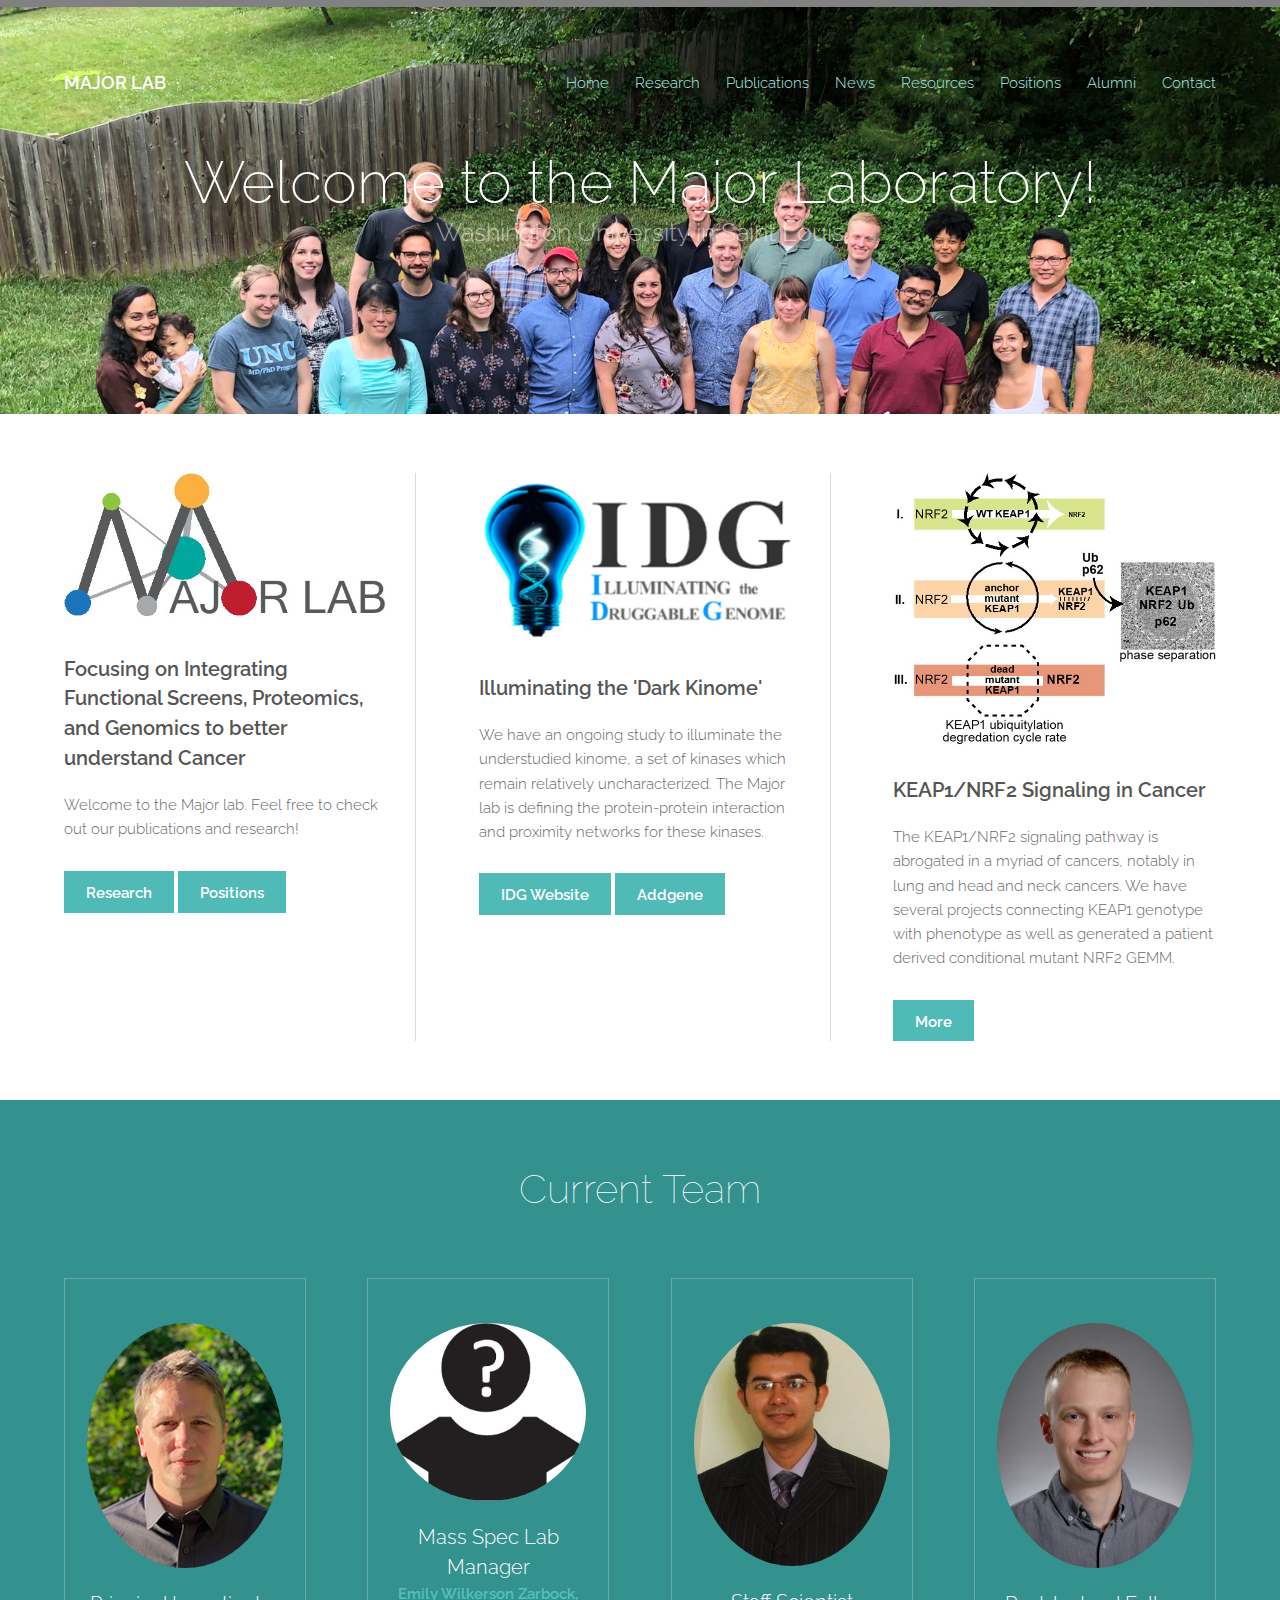
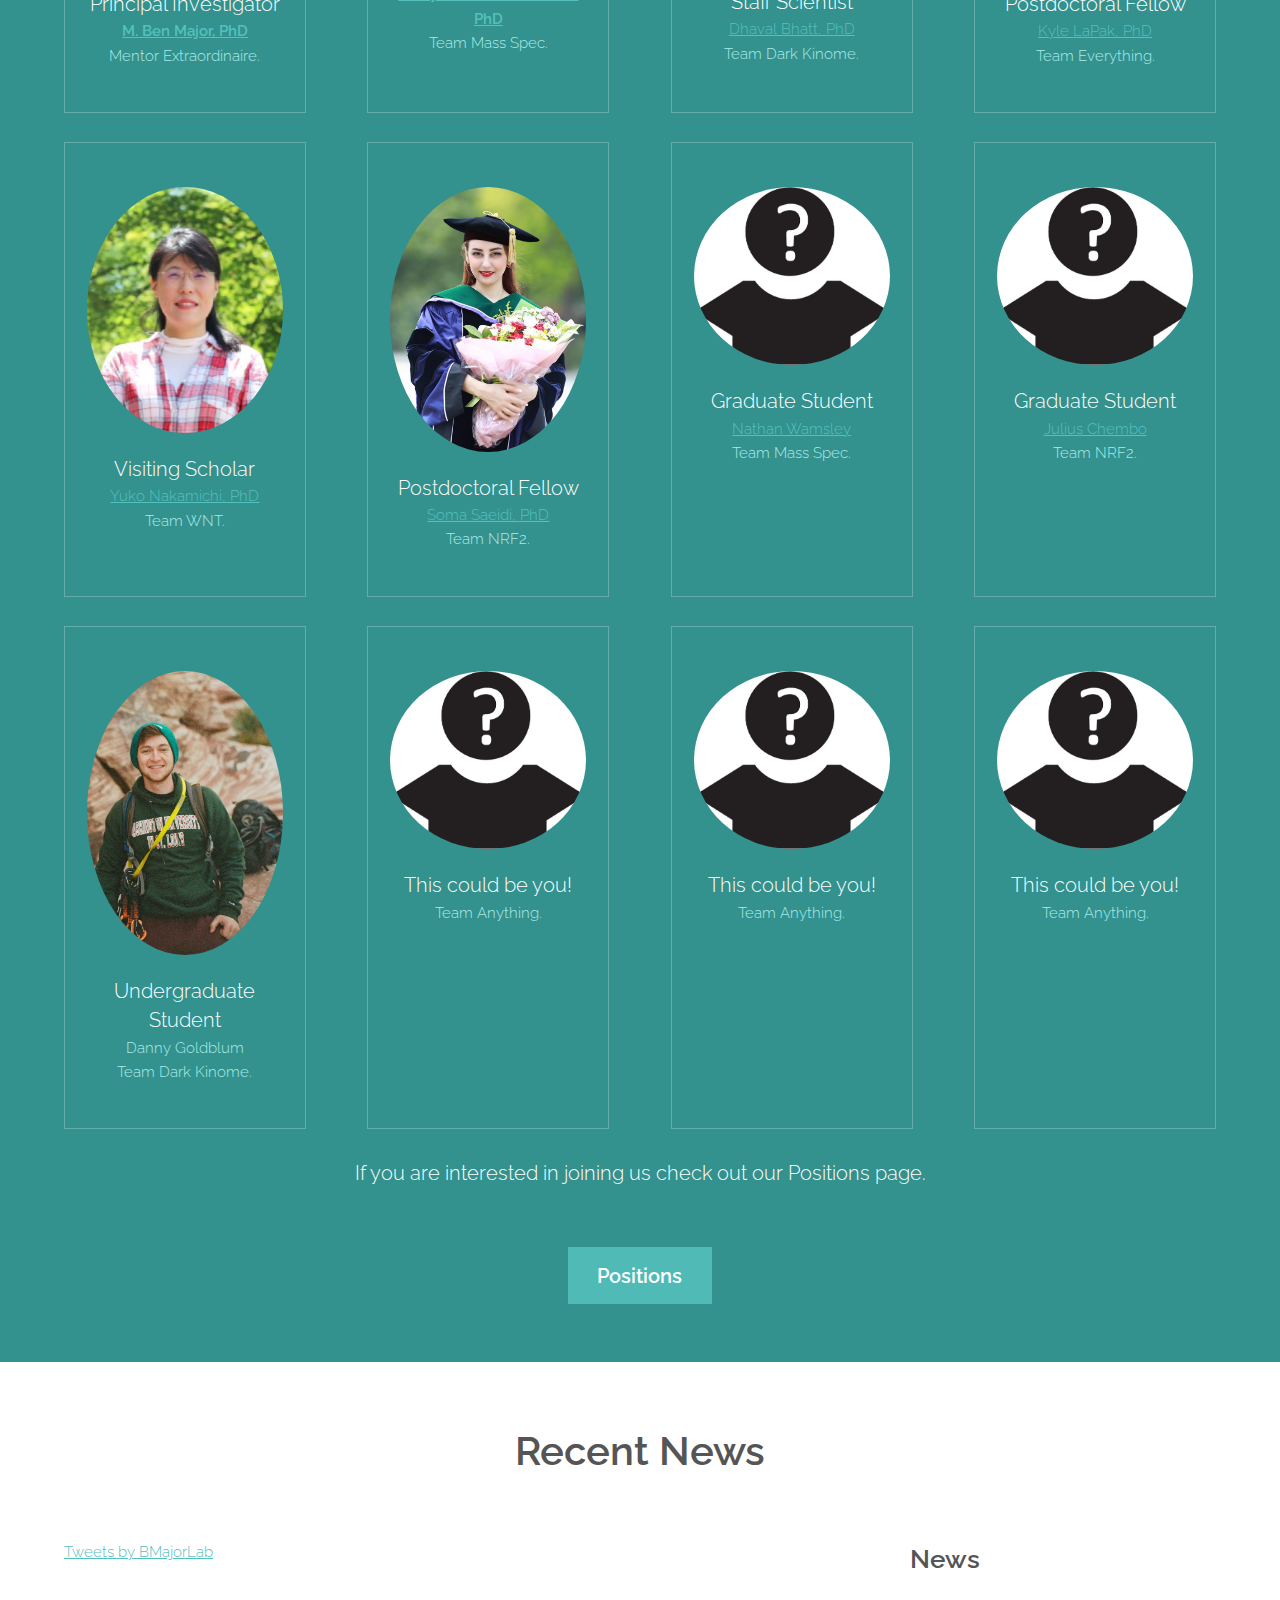
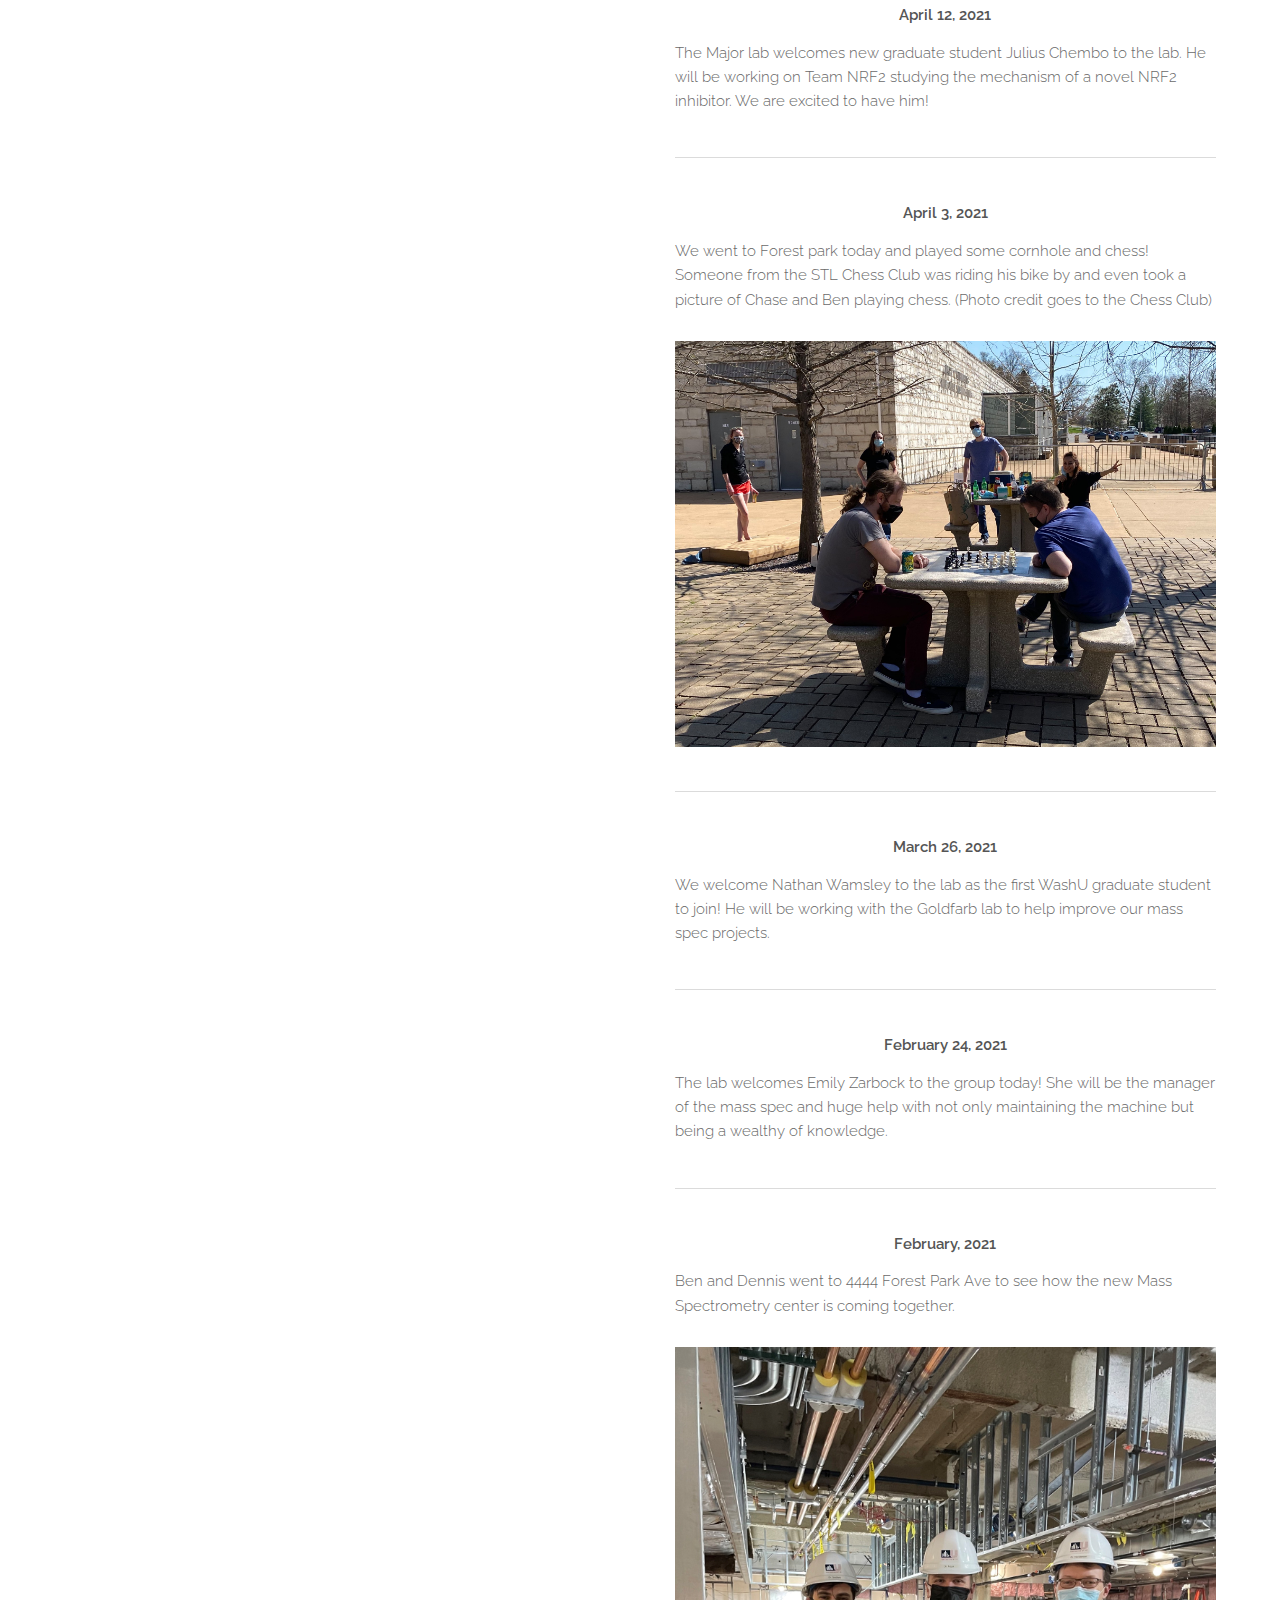
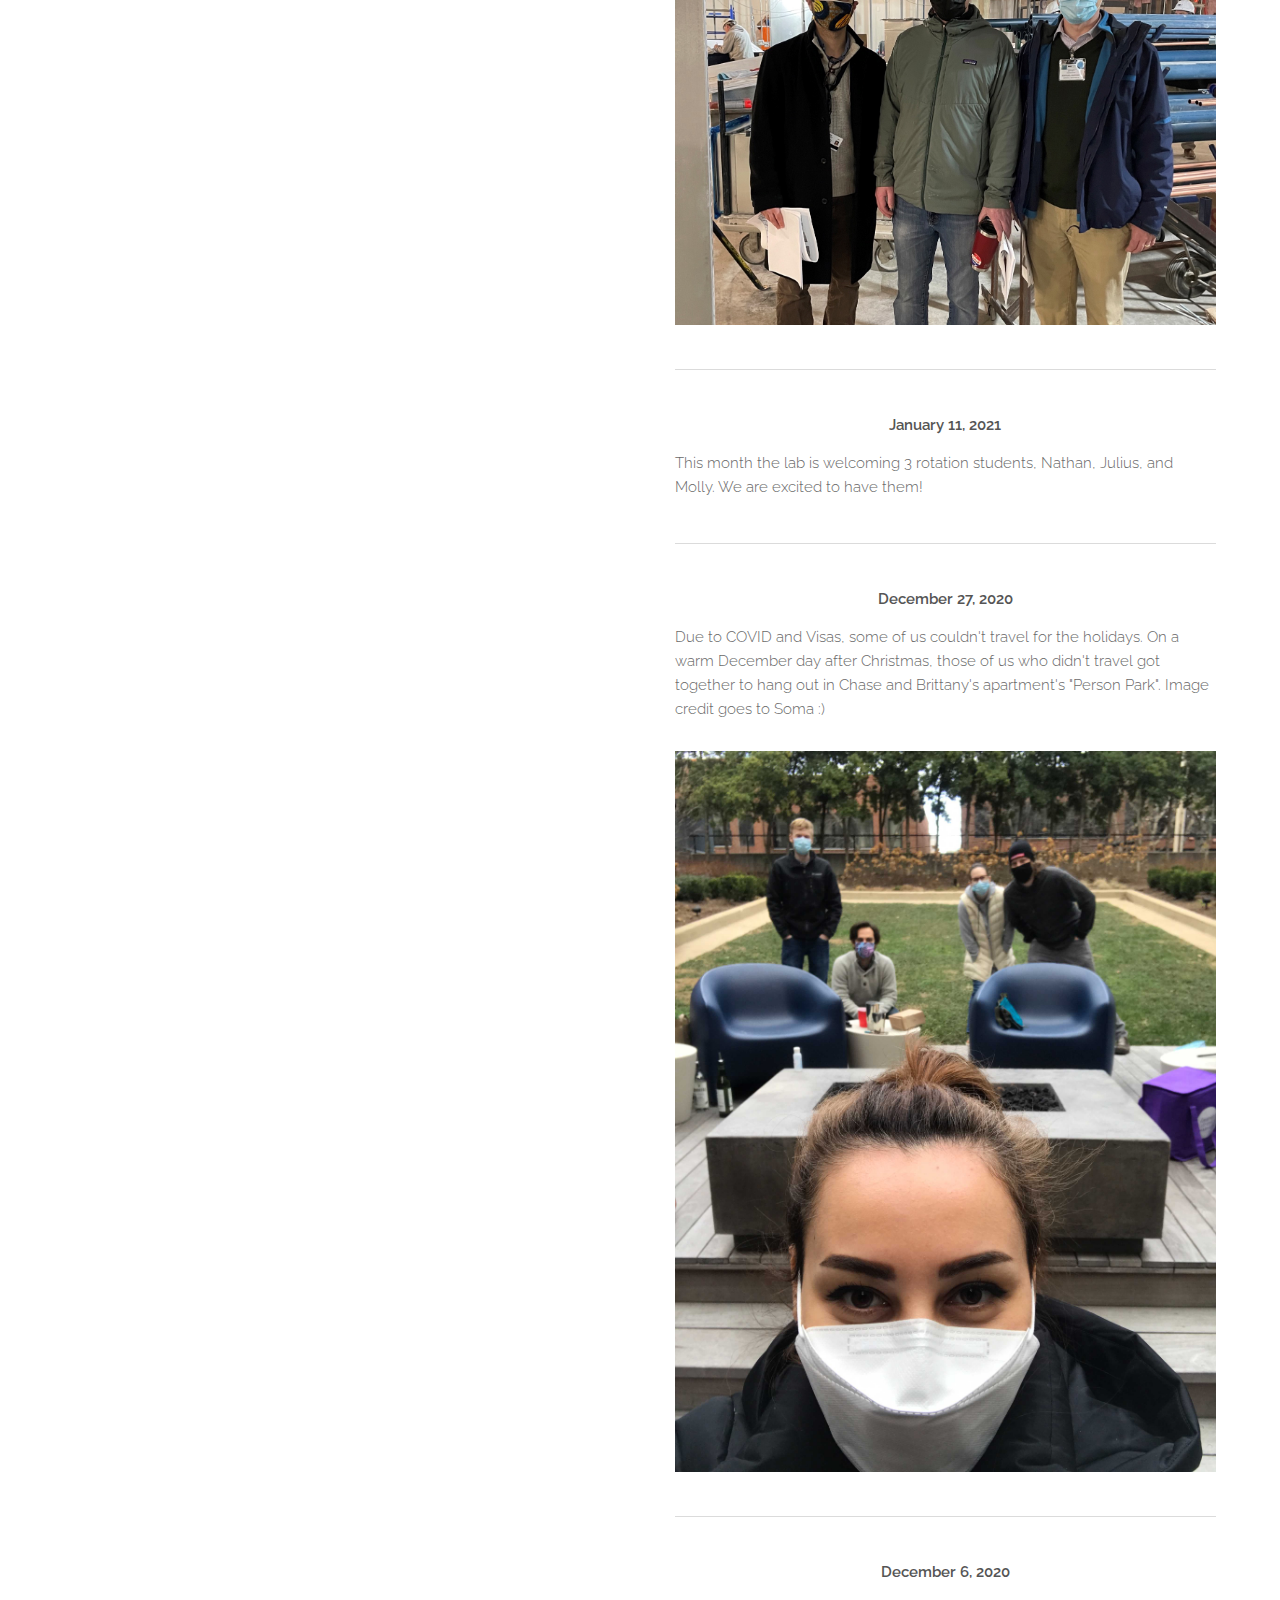
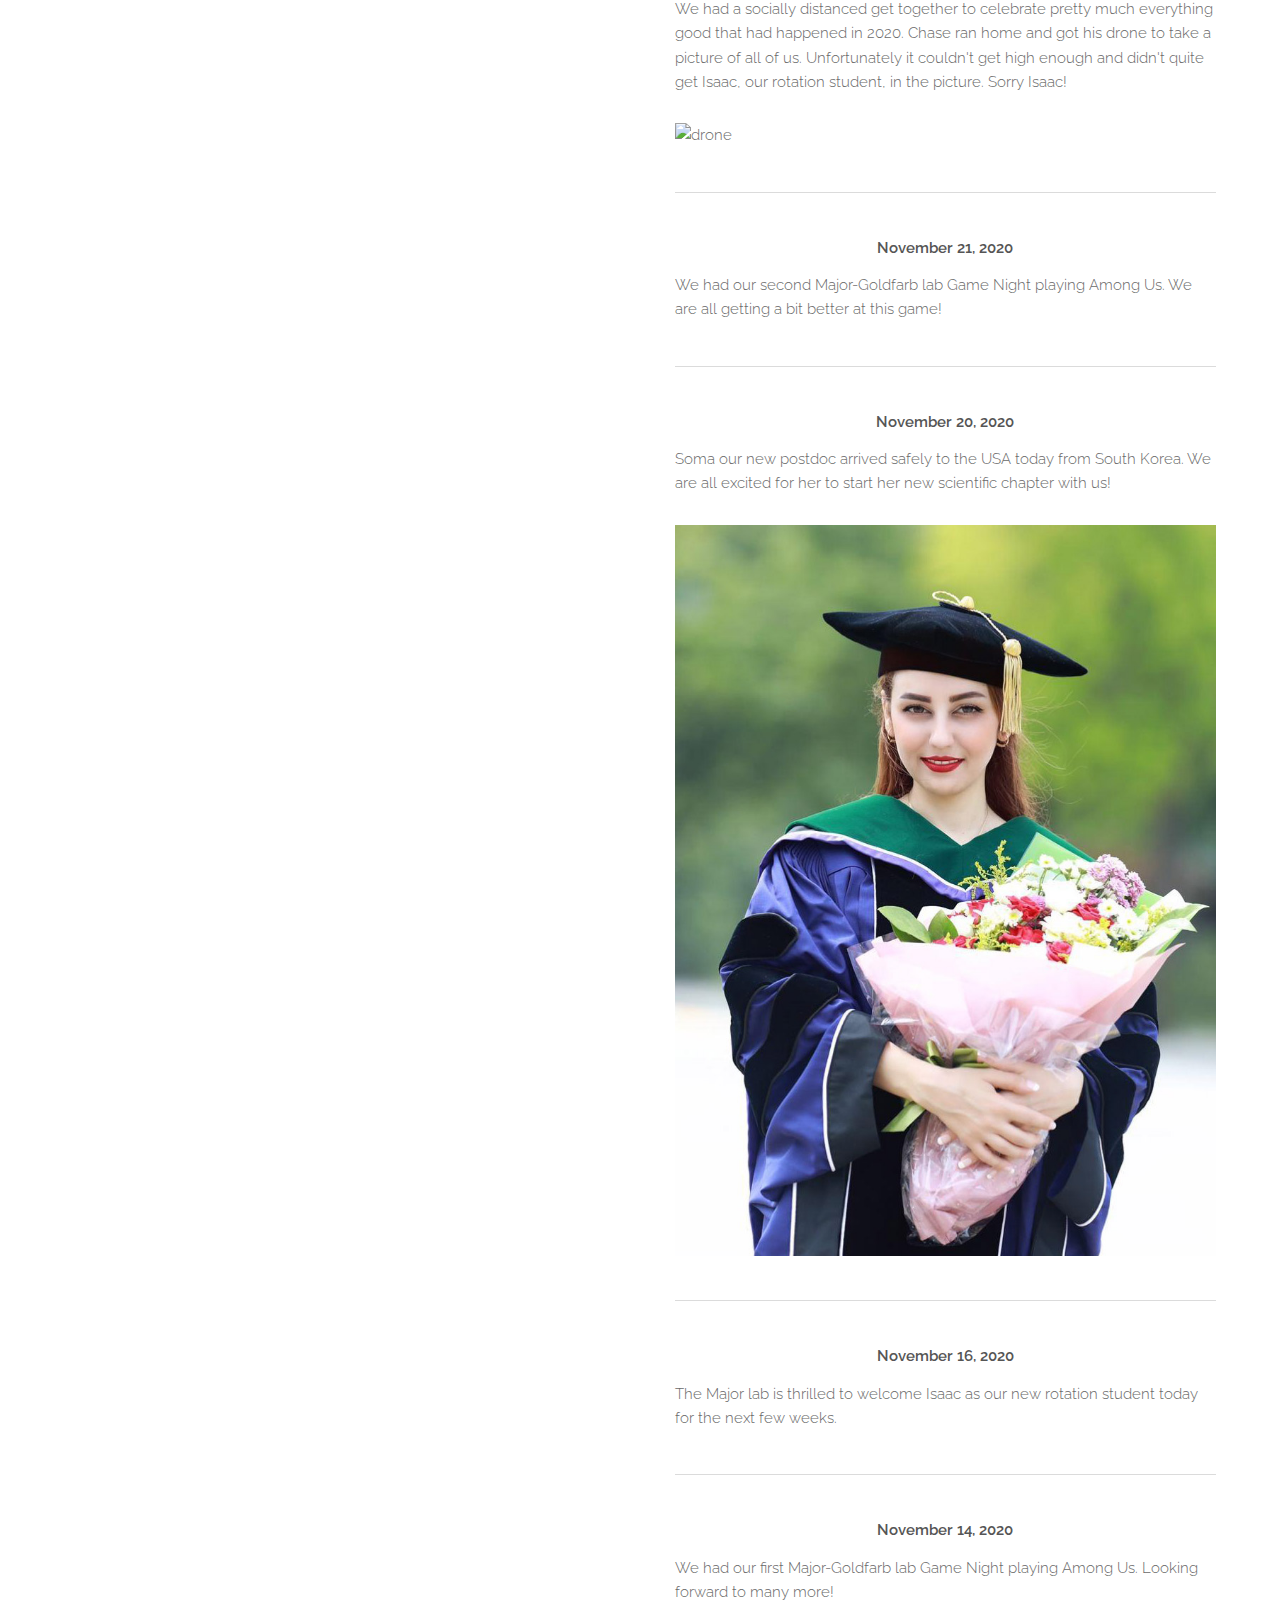
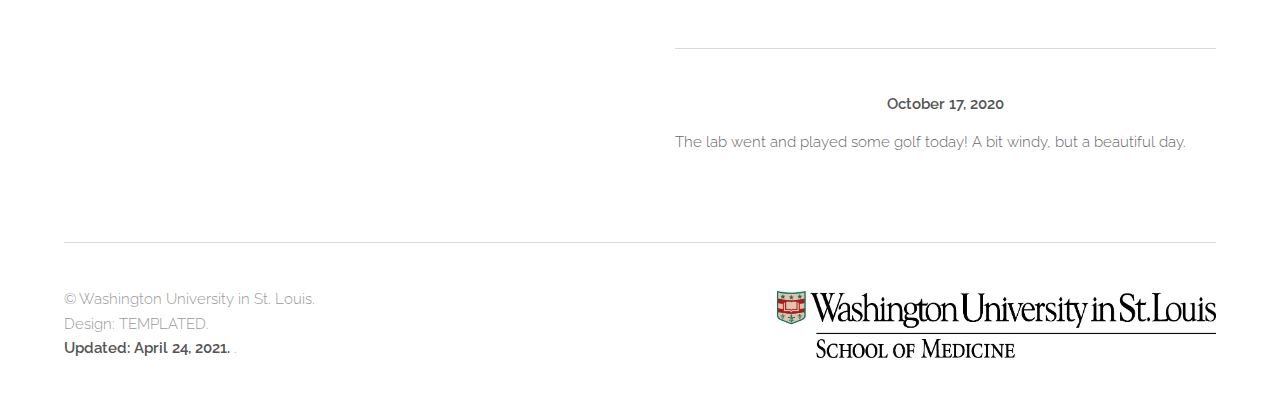
==== index.html @ 991ae347 "The whole website as is" ====
<!DOCTYPE HTML>
<!--
	Theory by TEMPLATED
	templated.co @templatedco
	Released for free under the Creative Commons Attribution 3.0 license (templated.co/license)
-->
<html>
	<head>
		<title>Theory by TEMPLATED</title>
		<meta charset="utf-8" />
		<meta name="viewport" content="width=device-width, initial-scale=1" />
		<link rel="stylesheet" href="assets/css/main.css" />
	</head>

		<!-- Header -->
			<header id="header">
				<div class="inner">
					<a href="index.html" class="logo">MAJOR LAB</a>
					<nav id="nav">
						<a href="index.html">Home</a>
						<a href="research.html">Research</a>
						<a href="publications.html">Publications</a>
						<a href="news.html">News</a>
						<a href="equipment.html">Resources</a>
						<a href="positions.html">Positions</a>
						<a href="alumni.html">Alumni</a>
						<a href="contact.html">Contact</a>
					</nav>
					<a href="#navPanel" class="navPanelToggle"><span class="fa fa-bars"></span></a>
				</div>
			</header>

		<!-- Banner -->
			<section id="banner">
				<h1>Welcome to the Major Laboratory! </h1>
				<p>Washington University in Saint Louis</p>
			</section>

	<!-- One -->
			<section id="one" class="wrapper">
				<div class="inner">
					<div class="flex flex-3">
						<article>
							<div class="image fit">
								<img src="images/logos/logo.jpg" alt="logo"/>
							</div>
							<header>
								<h3><b>Focusing on Integrating Functional Screens, Proteomics, and Genomics to better understand Cancer</b></h3>
							</header>
							<p> Welcome to the Major lab. Feel free to check out our publications and research!</p>
								<footer>
									<a href="#" class="button special">Research</a>
									<a href="positions.html" class="button special">Positions</a>
								</footer>
						</article>
						<article>
							<div class="image fit">
								<img src="images/logos/IDG.jpg" alt="IDG"/>
							</div>
							<header>
								<h3><b>Illuminating the 'Dark Kinome'</b></h3>
							</header>
							<p>We have an ongoing study to illuminate the understudied kinome, a set of kinases which remain relatively uncharacterized. The Major lab is defining the protein-protein interaction and proximity networks for these kinases. </p>
							<footer>
								<a href="https://druggablegenome.net/" class="button special">IDG Website</a>
								<a href="https://www.addgene.org/Ben_Major/" class="button special">Addgene</a>
							</footer>
						</article>
						<article>
							<div class="image fit">
								<img src="images/nrf2.jpg" alt="NRF2/KEAP1"/>
							</div>
							<header>
								<h3><b>KEAP1/NRF2 Signaling in Cancer</b></h3>
							</header>
							<p>The KEAP1/NRF2 signaling pathway is abrogated in a myriad of cancers, notably in lung and head and neck cancers. We have several projects connecting KEAP1 genotype with phenotype as well as generated a patient derived conditional mutant NRF2 GEMM. </p>
							<footer>
								<a href="#" class="button special">More</a>
							</footer>
						</article>
					</div>
				</div>
			</section>

		<!-- Two -->
			<section id="two" class="wrapper style1 special">
				<div class="inner">
					<header>
						<h2>Current Team</h2>
					</header>
					<div class="flex flex-4">
						<div class="box person">
							<div class="image round">
								<img src="images/people/ben2.jpg" alt="Person 1" />
							</div>
							<h3>Principal Investigator</h3>
							<p><b><a href="mailto:bmajor@wustl.edu">M. Ben Major, PhD </a></b>
								<br>
								Mentor Extraordinaire.</p>
						</div>
						<div class="box person">
							<div class="image round">
								<img src="images/people/pic12.jpg" alt="Person 2" />
							</div>
							<h3>Mass Spec Lab Manager</h3>
							<p><b><a href="mailto:emilyz@wustl.edu">Emily Wilkerson Zarbock, PhD </a></b>
							<br>
								Team Mass Spec.</p>
						</div>
						<div class="box person">
							<div class="image round">
								<img src="images/people/pic05.jpg" alt="Person 3" />
							</div>
							<h3>Staff Scientist</h3>
							<p><a href="mailto:dhaval.bhatt@wustl.edu">Dhaval Bhatt, PhD </a>
							<br> Team Dark Kinome.</p>
						</div>
						<div class="box person">
							<div class="image round">
								<img src="images/people/pic06.jpg" alt="Person 4" />
							</div>
							<h3>Postdoctoral Fellow</h3>
							<p><a href="mailto:kyle.lapak@wustl.edu">Kyle LaPak, PhD </a>
							<br> Team Everything.</p>
						</div>
					</div>
					<div class="flex flex-4">
						<div class="box person">
							<div class="image round">
								<img src="images/people/pic07.jpg" alt="Person 5" />
							</div>
							<h3>Visiting Scholar</h3>
							<p><a href="mailto:yuko.nakamichi@mdu.ac.jp">Yuko Nakamichi, PhD </a>
								<br> Team WNT.</p>
						</div>
						<div class="box person">
							<div class="image round">
								<img src="images/people/soma.jpg" alt="Person 6" />
							</div>
							<h3>Postdoctoral Fellow</h3>
							<p><a href="mailto:somas@wustl.edu">Soma Saeidi, PhD </a>
								<br> Team NRF2.</p>
						</div>
						<div class="box person">
							<div class="image round">
								<img src="images/people/pic12.jpg" alt="Person 7" />
							</div>
							<h3>Graduate Student</h3>
							<p><a href="mailto:n.t.wamsley@wustl.edu">Nathan Wamsley </a>
								<br> Team Mass Spec.</p>
						</div>
						<div class="box person">
							<div class="image round">
								<img src="images/people/pic12.jpg" alt="Person 8" />
							</div>
							<h3>Graduate Student</h3>
							<p><a href="mailto:c.julius@wustl.edu" >Julius Chembo </a>
								<br> Team NRF2.</p>
						</div>
						<div class="flex flex-4">
							<div class="box person">
								<div class="image round">
									<img src="images/people/danny.jpg" alt="Person 9" />
								</div>
								<h3>Undergraduate Student</h3>
								<p>Danny Goldblum
									<br> Team Dark Kinome.
								</p>
							</div>
							<div class="box person">
								<div class="image round">
									<img src="images/people/pic12.jpg" alt="Person 10" />
								</div>
								<h3>This could be you!</h3>
								<p>Team Anything.</p>
							</div>
							<div class="box person">
								<div class="image round">
									<img src="images/people/pic12.jpg" alt="Person 10" />
								</div>
								<h3>This could be you!</h3>
								<p>Team Anything.</p>
							</div>
							<div class="box person">
								<div class="image round">
									<img src="images/people/pic12.jpg" alt="Person 10" />
								</div>
								<h3>This could be you!</h3>
								<p>Team Anything.</p>
							</div>
						</div>
						<div class="inner">
							<header class="align-center">
								<h3> If you are interested in joining us check out our Positions page.</h3>
							</header>
							<footer>
								<div class="inner">
									<div class="text-align">
										 <a href="positions.html" class="button special big">Positions</a>
									</div>
								</div>
							</footer>
						</div>
					</div>
				</div>
			</section>

		<!-- Three -->
			<section id="three" class="wrapper special">
				<div class="inner">
					<header class="align-center">
						<h2><b>Recent News</b></h2>
					</header>
					<div class="flex flex-2">
						<article>
							<a class="twitter-timeline" href="https://twitter.com/BMajorLab?ref_src=twsrc%5Etfw">Tweets by BMajorLab</a> <script async src="https://platform.twitter.com/widgets.js" charset="utf-8"></script>
						</article>

						<article>
							<h2 class="align-center"> <b>News</b></h2>

							<h1 class="align-center"><b>April 12, 2021</b></h1>
							<p>The Major lab welcomes new graduate student Julius Chembo to the lab. He will be working on Team NRF2 studying the mechanism of a novel NRF2 inhibitor. We are excited to have him! </p>
							<hr class="major" />

							<h1 class="align-center"><b>April 3, 2021</b></h1>
							<p>  We went to Forest park today and played some cornhole and chess! Someone from the STL Chess Club was riding his bike by and even took a picture of Chase and Ben playing chess. (Photo credit goes to the Chess Club)	 </p>
							<div class="image fit">
								<img src="images/news/Chess.jpg" alt="MS"/>
							</div>
							<hr class="major" />

							<h1 class="align-center"><b>March 26, 2021</b></h1>
							<p>We welcome Nathan Wamsley to the lab as the first WashU graduate student to join! He will be working with the Goldfarb lab to help improve our mass spec projects. </p>
							<hr class="major" />

							<h1 class="align-center"><b>February 24, 2021</b></h1>
							<p>The lab welcomes Emily Zarbock to the group today! She will be the manager of the mass spec and huge help with not only maintaining the machine but being a wealthy of knowledge.
							</p>
							<hr class="major" />

							<h1 class="align-center"><b>February, 2021</b></h1>
							<p>  Ben and Dennis went to 4444 Forest Park Ave to see how the new Mass Spectrometry center is coming together. 	 </p>
							<div class="image fit">
								<img src="images/news/BDms.jpg" alt="MS"/>
							</div>
							<hr class="major" />

							<h1 class="align-center"><b>January 11, 2021</b></h1>
							<p> 	This month the lab is welcoming 3 rotation students, Nathan, Julius, and Molly. We are excited to have them! 	 </p>

							<hr class="major" />

							<h1 class="align-center"><b>December 27, 2020</b></h1>
							<p>  	Due to COVID and Visas, some of us couldn't travel for the holidays. On a warm December day after Christmas, those of us who didn't travel got together to hang out in Chase and Brittany's apartment's "Person Park". Image credit goes to Soma :) 		 </p>
							<div class="image fit">
								<img src="images/news/xmas.jpg" alt="soma"/>
							</div>
							<hr class="major" />

							<h1 class="align-center"><b>December 6, 2020</b></h1>
							<p> 	We had a socially distanced get together to celebrate pretty much everything good that had happened in 2020. Chase ran home and got his drone to take a picture of all of us. Unfortunately it couldn't get high enough and didn't quite get Isaac, our rotation student, in the picture. Sorry Isaac!  	 </p>
							<div class="image fit">
								<img src="images/news/drone.JPG" alt="drone"/>
							</div>
							<hr class="major" />

							<h1 class="align-center"><b>November 21, 2020</b></h1>
							<p> We had our second Major-Goldfarb lab Game Night playing Among Us. We are all getting a bit better at this game!  </p>
							<hr class="major" />

							<h1 class="align-center"><b>November 20, 2020</b></h1>
							<p> Soma our new postdoc arrived safely to the USA today from South Korea. We are all excited for her to start her new scientific chapter with us!  </p>
							<div class="image fit">
								<img src="images/people/soma.jpg" alt="soma"/>
							</div>
							<hr class="major" />

							<h1 class="align-center"><b>November 16, 2020</b></h1>
							<p> The Major lab is thrilled to welcome Isaac as our new rotation student today for the next few weeks.  </p>
							<hr class="major" />

							<h1 class="align-center"><b>November 14, 2020</b></h1>
							<p> We had our first Major-Goldfarb lab Game Night playing Among Us. Looking forward to many more!  </p>
							<hr class="major" />

							<h1 class="align-center"><b>October 17, 2020</b></h1>
							<p> 	The lab went and played some golf today! A bit windy, but a beautiful day.  </p>
						</article>
					</div>
				</div>
			</section>

		<!-- Footer -->
	<footer id="footer">
		<div class="inner">
			<div class="flex flex-2">
				<div class="copyright">
					&copy; Washington University in St. Louis.
					<br>Design: <a href="https://templated.co">TEMPLATED</a>.
					<br> <b>Updated: April 24, 2021.</b> .
				</div>
				<div class="image right">
					<a href="https://medicine.wustl.edu/" target="_blank"> <img src="images/logos/wustl.jpg" alt="WUSTL" /></a>
				</div>
			</div>
		</div>
	</footer>

		<!-- Scripts -->
			<script src="assets/js/jquery.min.js"></script>
			<script src="assets/js/skel.min.js"></script>
			<script src="assets/js/util.js"></script>
			<script src="assets/js/main.js"></script>
</html>
---- assets/css/main.css ----
@charset "UTF-8";
@import url(font-awesome.min.css);
@import "https://fonts.googleapis.com/css?family=Raleway:100,300,600";

/*
	Theory by TEMPLATED
	templated.co @templatedco
	Released for free under the Creative Commons Attribution 3.0 license (templated.co/license)
*/

/* Reset */

	html, body, div, span, applet, object, iframe, h1, h2, h3, h4, h5, h6, p, blockquote, pre, a, abbr, acronym, address, big, cite, code, del, dfn, em, img, ins, kbd, q, s, samp, small, strike, strong, sub, sup, tt, var, b, u, i, center, dl, dt, dd, ol, ul, li, fieldset, form, label, legend, table, caption, tbody, tfoot, thead, tr, th, td, article, aside, canvas, details, embed, figure, figcaption, footer, header, hgroup, menu, nav, output, ruby, section, summary, time, mark, audio, video {
		margin: 0;
		padding: 0;
		border: 0;
		font-size: 100%;
		font: inherit;
		vertical-align: baseline;
	}

	article, aside, details, figcaption, figure, footer, header, hgroup, menu, nav, section {
		display: block;
	}

	body {
		line-height: 1;
	}

	ol, ul {
		list-style: none;
	}

	blockquote, q {
		quotes: none;
	}

	blockquote:before, blockquote:after, q:before, q:after {
		content: '';
		content: none;
	}

	table {
		border-collapse: collapse;
		border-spacing: 0;
	}

	body {
		-webkit-text-size-adjust: none;
	}

/* Box Model */

	*, *:before, *:after {
		-moz-box-sizing: border-box;
		-webkit-box-sizing: border-box;
		box-sizing: border-box;
	}

/* Containers */

	.container {
		margin-left: auto;
		margin-right: auto;
	}

	.container.\31 25\25 {
		width: 100%;
		max-width: 100em;
		min-width: 80em;
	}

	.container.\37 5\25 {
		width: 60em;
	}

	.container.\35 0\25 {
		width: 40em;
	}

	.container.\32 5\25 {
		width: 20em;
	}

	.container {
		width: 80em;
	}

	@media screen and (max-width: 1680px) {

		.container.\31 25\25 {
			width: 100%;
			max-width: 100em;
			min-width: 80em;
		}

		.container.\37 5\25 {
			width: 60em;
		}

		.container.\35 0\25 {
			width: 40em;
		}

		.container.\32 5\25 {
			width: 20em;
		}

		.container {
			width: 80em;
		}

	}

	@media screen and (max-width: 1280px) {

		.container.\31 25\25 {
			width: 100%;
			max-width: 81.25em;
			min-width: 65em;
		}

		.container.\37 5\25 {
			width: 48.75em;
		}

		.container.\35 0\25 {
			width: 32.5em;
		}

		.container.\32 5\25 {
			width: 16.25em;
		}

		.container {
			width: 65em;
		}

	}

	@media screen and (max-width: 980px) {

		.container.\31 25\25 {
			width: 100%;
			max-width: 112.5%;
			min-width: 90%;
		}

		.container.\37 5\25 {
			width: 67.5%;
		}

		.container.\35 0\25 {
			width: 45%;
		}

		.container.\32 5\25 {
			width: 22.5%;
		}

		.container {
			width: 90%;
		}

	}

	@media screen and (max-width: 736px) {

		.container.\31 25\25 {
			width: 100%;
			max-width: 112.5%;
			min-width: 90%;
		}

		.container.\37 5\25 {
			width: 67.5%;
		}

		.container.\35 0\25 {
			width: 45%;
		}

		.container.\32 5\25 {
			width: 22.5%;
		}

		.container {
			width: 90% !important;
		}

	}

	@media screen and (max-width: 480px) {

		.container.\31 25\25 {
			width: 100%;
			max-width: 112.5%;
			min-width: 90%;
		}

		.container.\37 5\25 {
			width: 67.5%;
		}

		.container.\35 0\25 {
			width: 45%;
		}

		.container.\32 5\25 {
			width: 22.5%;
		}

		.container {
			width: 90% !important;
		}

	}

/* Grid */

	.row {
		border-bottom: solid 1px transparent;
		-moz-box-sizing: border-box;
		-webkit-box-sizing: border-box;
		box-sizing: border-box;
	}

	.row > * {
		float: left;
		-moz-box-sizing: border-box;
		-webkit-box-sizing: border-box;
		box-sizing: border-box;
	}

	.row:after, .row:before {
		content: '';
		display: block;
		clear: both;
		height: 0;
	}

	.row.uniform > * > :first-child {
		margin-top: 0;
	}

	.row.uniform > * > :last-child {
		margin-bottom: 0;
	}

	.row.\30 \25 > * {
		padding: 0 0 0 0em;
	}

	.row.\30 \25 {
		margin: 0 0 -1px 0em;
	}

	.row.uniform.\30 \25 > * {
		padding: 0em 0 0 0em;
	}

	.row.uniform.\30 \25 {
		margin: 0em 0 -1px 0em;
	}

	.row > * {
		padding: 0 0 0 2em;
	}

	.row {
		margin: 0 0 -1px -2em;
	}

	.row.uniform > * {
		padding: 2em 0 0 2em;
	}

	.row.uniform {
		margin: -2em 0 -1px -2em;
	}

	.row.\32 00\25 > * {
		padding: 0 0 0 4em;
	}

	.row.\32 00\25 {
		margin: 0 0 -1px -4em;
	}

	.row.uniform.\32 00\25 > * {
		padding: 4em 0 0 4em;
	}

	.row.uniform.\32 00\25 {
		margin: -4em 0 -1px -4em;
	}

	.row.\31 50\25 > * {
		padding: 0 0 0 3em;
	}

	.row.\31 50\25 {
		margin: 0 0 -1px -3em;
	}

	.row.uniform.\31 50\25 > * {
		padding: 3em 0 0 3em;
	}

	.row.uniform.\31 50\25 {
		margin: -3em 0 -1px -3em;
	}

	.row.\35 0\25 > * {
		padding: 0 0 0 1em;
	}

	.row.\35 0\25 {
		margin: 0 0 -1px -1em;
	}

	.row.uniform.\35 0\25 > * {
		padding: 1em 0 0 1em;
	}

	.row.uniform.\35 0\25 {
		margin: -1em 0 -1px -1em;
	}

	.row.\32 5\25 > * {
		padding: 0 0 0 0.5em;
	}

	.row.\32 5\25 {
		margin: 0 0 -1px -0.5em;
	}

	.row.uniform.\32 5\25 > * {
		padding: 0.5em 0 0 0.5em;
	}

	.row.uniform.\32 5\25 {
		margin: -0.5em 0 -1px -0.5em;
	}

	.\31 2u, .\31 2u\24 {
		width: 100%;
		clear: none;
		margin-left: 0;
	}

	.\31 1u, .\31 1u\24 {
		width: 91.6666666667%;
		clear: none;
		margin-left: 0;
	}

	.\31 0u, .\31 0u\24 {
		width: 83.3333333333%;
		clear: none;
		margin-left: 0;
	}

	.\39 u, .\39 u\24 {
		width: 75%;
		clear: none;
		margin-left: 0;
	}

	.\38 u, .\38 u\24 {
		width: 66.6666666667%;
		clear: none;
		margin-left: 0;
	}

	.\37 u, .\37 u\24 {
		width: 58.3333333333%;
		clear: none;
		margin-left: 0;
	}

	.\36 u, .\36 u\24 {
		width: 50%;
		clear: none;
		margin-left: 0;
	}

	.\35 u, .\35 u\24 {
		width: 41.6666666667%;
		clear: none;
		margin-left: 0;
	}

	.\34 u, .\34 u\24 {
		width: 33.3333333333%;
		clear: none;
		margin-left: 0;
	}

	.\33 u, .\33 u\24 {
		width: 25%;
		clear: none;
		margin-left: 0;
	}

	.\32 u, .\32 u\24 {
		width: 16.6666666667%;
		clear: none;
		margin-left: 0;
	}

	.\31 u, .\31 u\24 {
		width: 8.3333333333%;
		clear: none;
		margin-left: 0;
	}

	.\31 2u\24 + *,
	.\31 1u\24 + *,
	.\31 0u\24 + *,
	.\39 u\24 + *,
	.\38 u\24 + *,
	.\37 u\24 + *,
	.\36 u\24 + *,
	.\35 u\24 + *,
	.\34 u\24 + *,
	.\33 u\24 + *,
	.\32 u\24 + *,
	.\31 u\24 + * {
		clear: left;
	}

	.\-11u {
		margin-left: 91.66667%;
	}

	.\-10u {
		margin-left: 83.33333%;
	}

	.\-9u {
		margin-left: 75%;
	}

	.\-8u {
		margin-left: 66.66667%;
	}

	.\-7u {
		margin-left: 58.33333%;
	}

	.\-6u {
		margin-left: 50%;
	}

	.\-5u {
		margin-left: 41.66667%;
	}

	.\-4u {
		margin-left: 33.33333%;
	}

	.\-3u {
		margin-left: 25%;
	}

	.\-2u {
		margin-left: 16.66667%;
	}

	.\-1u {
		margin-left: 8.33333%;
	}

	@media screen and (max-width: 1680px) {

		.row > * {
			padding: 0 0 0 2em;
		}

		.row {
			margin: 0 0 -1px -2em;
		}

		.row.uniform > * {
			padding: 2em 0 0 2em;
		}

		.row.uniform {
			margin: -2em 0 -1px -2em;
		}

		.row.\32 00\25 > * {
			padding: 0 0 0 4em;
		}

		.row.\32 00\25 {
			margin: 0 0 -1px -4em;
		}

		.row.uniform.\32 00\25 > * {
			padding: 4em 0 0 4em;
		}

		.row.uniform.\32 00\25 {
			margin: -4em 0 -1px -4em;
		}

		.row.\31 50\25 > * {
			padding: 0 0 0 3em;
		}

		.row.\31 50\25 {
			margin: 0 0 -1px -3em;
		}

		.row.uniform.\31 50\25 > * {
			padding: 3em 0 0 3em;
		}

		.row.uniform.\31 50\25 {
			margin: -3em 0 -1px -3em;
		}

		.row.\35 0\25 > * {
			padding: 0 0 0 1em;
		}

		.row.\35 0\25 {
			margin: 0 0 -1px -1em;
		}

		.row.uniform.\35 0\25 > * {
			padding: 1em 0 0 1em;
		}

		.row.uniform.\35 0\25 {
			margin: -1em 0 -1px -1em;
		}

		.row.\32 5\25 > * {
			padding: 0 0 0 0.5em;
		}

		.row.\32 5\25 {
			margin: 0 0 -1px -0.5em;
		}

		.row.uniform.\32 5\25 > * {
			padding: 0.5em 0 0 0.5em;
		}

		.row.uniform.\32 5\25 {
			margin: -0.5em 0 -1px -0.5em;
		}

		.\31 2u\28xlarge\29, .\31 2u\24\28xlarge\29 {
			width: 100%;
			clear: none;
			margin-left: 0;
		}

		.\31 1u\28xlarge\29, .\31 1u\24\28xlarge\29 {
			width: 91.6666666667%;
			clear: none;
			margin-left: 0;
		}

		.\31 0u\28xlarge\29, .\31 0u\24\28xlarge\29 {
			width: 83.3333333333%;
			clear: none;
			margin-left: 0;
		}

		.\39 u\28xlarge\29, .\39 u\24\28xlarge\29 {
			width: 75%;
			clear: none;
			margin-left: 0;
		}

		.\38 u\28xlarge\29, .\38 u\24\28xlarge\29 {
			width: 66.6666666667%;
			clear: none;
			margin-left: 0;
		}

		.\37 u\28xlarge\29, .\37 u\24\28xlarge\29 {
			width: 58.3333333333%;
			clear: none;
			margin-left: 0;
		}

		.\36 u\28xlarge\29, .\36 u\24\28xlarge\29 {
			width: 50%;
			clear: none;
			margin-left: 0;
		}

		.\35 u\28xlarge\29, .\35 u\24\28xlarge\29 {
			width: 41.6666666667%;
			clear: none;
			margin-left: 0;
		}

		.\34 u\28xlarge\29, .\34 u\24\28xlarge\29 {
			width: 33.3333333333%;
			clear: none;
			margin-left: 0;
		}

		.\33 u\28xlarge\29, .\33 u\24\28xlarge\29 {
			width: 25%;
			clear: none;
			margin-left: 0;
		}

		.\32 u\28xlarge\29, .\32 u\24\28xlarge\29 {
			width: 16.6666666667%;
			clear: none;
			margin-left: 0;
		}

		.\31 u\28xlarge\29, .\31 u\24\28xlarge\29 {
			width: 8.3333333333%;
			clear: none;
			margin-left: 0;
		}

		.\31 2u\24\28xlarge\29 + *,
		.\31 1u\24\28xlarge\29 + *,
		.\31 0u\24\28xlarge\29 + *,
		.\39 u\24\28xlarge\29 + *,
		.\38 u\24\28xlarge\29 + *,
		.\37 u\24\28xlarge\29 + *,
		.\36 u\24\28xlarge\29 + *,
		.\35 u\24\28xlarge\29 + *,
		.\34 u\24\28xlarge\29 + *,
		.\33 u\24\28xlarge\29 + *,
		.\32 u\24\28xlarge\29 + *,
		.\31 u\24\28xlarge\29 + * {
			clear: left;
		}

		.\-11u\28xlarge\29 {
			margin-left: 91.66667%;
		}

		.\-10u\28xlarge\29 {
			margin-left: 83.33333%;
		}

		.\-9u\28xlarge\29 {
			margin-left: 75%;
		}

		.\-8u\28xlarge\29 {
			margin-left: 66.66667%;
		}

		.\-7u\28xlarge\29 {
			margin-left: 58.33333%;
		}

		.\-6u\28xlarge\29 {
			margin-left: 50%;
		}

		.\-5u\28xlarge\29 {
			margin-left: 41.66667%;
		}

		.\-4u\28xlarge\29 {
			margin-left: 33.33333%;
		}

		.\-3u\28xlarge\29 {
			margin-left: 25%;
		}

		.\-2u\28xlarge\29 {
			margin-left: 16.66667%;
		}

		.\-1u\28xlarge\29 {
			margin-left: 8.33333%;
		}

	}

	@media screen and (max-width: 1280px) {

		.row > * {
			padding: 0 0 0 1.5em;
		}

		.row {
			margin: 0 0 -1px -1.5em;
		}

		.row.uniform > * {
			padding: 1.5em 0 0 1.5em;
		}

		.row.uniform {
			margin: -1.5em 0 -1px -1.5em;
		}

		.row.\32 00\25 > * {
			padding: 0 0 0 3em;
		}

		.row.\32 00\25 {
			margin: 0 0 -1px -3em;
		}

		.row.uniform.\32 00\25 > * {
			padding: 3em 0 0 3em;
		}

		.row.uniform.\32 00\25 {
			margin: -3em 0 -1px -3em;
		}

		.row.\31 50\25 > * {
			padding: 0 0 0 2.25em;
		}

		.row.\31 50\25 {
			margin: 0 0 -1px -2.25em;
		}

		.row.uniform.\31 50\25 > * {
			padding: 2.25em 0 0 2.25em;
		}

		.row.uniform.\31 50\25 {
			margin: -2.25em 0 -1px -2.25em;
		}

		.row.\35 0\25 > * {
			padding: 0 0 0 0.75em;
		}

		.row.\35 0\25 {
			margin: 0 0 -1px -0.75em;
		}

		.row.uniform.\35 0\25 > * {
			padding: 0.75em 0 0 0.75em;
		}

		.row.uniform.\35 0\25 {
			margin: -0.75em 0 -1px -0.75em;
		}

		.row.\32 5\25 > * {
			padding: 0 0 0 0.375em;
		}

		.row.\32 5\25 {
			margin: 0 0 -1px -0.375em;
		}

		.row.uniform.\32 5\25 > * {
			padding: 0.375em 0 0 0.375em;
		}

		.row.uniform.\32 5\25 {
			margin: -0.375em 0 -1px -0.375em;
		}

		.\31 2u\28large\29, .\31 2u\24\28large\29 {
			width: 100%;
			clear: none;
			margin-left: 0;
		}

		.\31 1u\28large\29, .\31 1u\24\28large\29 {
			width: 91.6666666667%;
			clear: none;
			margin-left: 0;
		}

		.\31 0u\28large\29, .\31 0u\24\28large\29 {
			width: 83.3333333333%;
			clear: none;
			margin-left: 0;
		}

		.\39 u\28large\29, .\39 u\24\28large\29 {
			width: 75%;
			clear: none;
			margin-left: 0;
		}

		.\38 u\28large\29, .\38 u\24\28large\29 {
			width: 66.6666666667%;
			clear: none;
			margin-left: 0;
		}

		.\37 u\28large\29, .\37 u\24\28large\29 {
			width: 58.3333333333%;
			clear: none;
			margin-left: 0;
		}

		.\36 u\28large\29, .\36 u\24\28large\29 {
			width: 50%;
			clear: none;
			margin-left: 0;
		}

		.\35 u\28large\29, .\35 u\24\28large\29 {
			width: 41.6666666667%;
			clear: none;
			margin-left: 0;
		}

		.\34 u\28large\29, .\34 u\24\28large\29 {
			width: 33.3333333333%;
			clear: none;
			margin-left: 0;
		}

		.\33 u\28large\29, .\33 u\24\28large\29 {
			width: 25%;
			clear: none;
			margin-left: 0;
		}

		.\32 u\28large\29, .\32 u\24\28large\29 {
			width: 16.6666666667%;
			clear: none;
			margin-left: 0;
		}

		.\31 u\28large\29, .\31 u\24\28large\29 {
			width: 8.3333333333%;
			clear: none;
			margin-left: 0;
		}

		.\31 2u\24\28large\29 + *,
		.\31 1u\24\28large\29 + *,
		.\31 0u\24\28large\29 + *,
		.\39 u\24\28large\29 + *,
		.\38 u\24\28large\29 + *,
		.\37 u\24\28large\29 + *,
		.\36 u\24\28large\29 + *,
		.\35 u\24\28large\29 + *,
		.\34 u\24\28large\29 + *,
		.\33 u\24\28large\29 + *,
		.\32 u\24\28large\29 + *,
		.\31 u\24\28large\29 + * {
			clear: left;
		}

		.\-11u\28large\29 {
			margin-left: 91.66667%;
		}

		.\-10u\28large\29 {
			margin-left: 83.33333%;
		}

		.\-9u\28large\29 {
			margin-left: 75%;
		}

		.\-8u\28large\29 {
			margin-left: 66.66667%;
		}

		.\-7u\28large\29 {
			margin-left: 58.33333%;
		}

		.\-6u\28large\29 {
			margin-left: 50%;
		}

		.\-5u\28large\29 {
			margin-left: 41.66667%;
		}

		.\-4u\28large\29 {
			margin-left: 33.33333%;
		}

		.\-3u\28large\29 {
			margin-left: 25%;
		}

		.\-2u\28large\29 {
			margin-left: 16.66667%;
		}

		.\-1u\28large\29 {
			margin-left: 8.33333%;
		}

	}

	@media screen and (max-width: 980px) {

		.row > * {
			padding: 0 0 0 1.5em;
		}

		.row {
			margin: 0 0 -1px -1.5em;
		}

		.row.uniform > * {
			padding: 1.5em 0 0 1.5em;
		}

		.row.uniform {
			margin: -1.5em 0 -1px -1.5em;
		}

		.row.\32 00\25 > * {
			padding: 0 0 0 3em;
		}

		.row.\32 00\25 {
			margin: 0 0 -1px -3em;
		}

		.row.uniform.\32 00\25 > * {
			padding: 3em 0 0 3em;
		}

		.row.uniform.\32 00\25 {
			margin: -3em 0 -1px -3em;
		}

		.row.\31 50\25 > * {
			padding: 0 0 0 2.25em;
		}

		.row.\31 50\25 {
			margin: 0 0 -1px -2.25em;
		}

		.row.uniform.\31 50\25 > * {
			padding: 2.25em 0 0 2.25em;
		}

		.row.uniform.\31 50\25 {
			margin: -2.25em 0 -1px -2.25em;
		}

		.row.\35 0\25 > * {
			padding: 0 0 0 0.75em;
		}

		.row.\35 0\25 {
			margin: 0 0 -1px -0.75em;
		}

		.row.uniform.\35 0\25 > * {
			padding: 0.75em 0 0 0.75em;
		}

		.row.uniform.\35 0\25 {
			margin: -0.75em 0 -1px -0.75em;
		}

		.row.\32 5\25 > * {
			padding: 0 0 0 0.375em;
		}

		.row.\32 5\25 {
			margin: 0 0 -1px -0.375em;
		}

		.row.uniform.\32 5\25 > * {
			padding: 0.375em 0 0 0.375em;
		}

		.row.uniform.\32 5\25 {
			margin: -0.375em 0 -1px -0.375em;
		}

		.\31 2u\28medium\29, .\31 2u\24\28medium\29 {
			width: 100%;
			clear: none;
			margin-left: 0;
		}

		.\31 1u\28medium\29, .\31 1u\24\28medium\29 {
			width: 91.6666666667%;
			clear: none;
			margin-left: 0;
		}

		.\31 0u\28medium\29, .\31 0u\24\28medium\29 {
			width: 83.3333333333%;
			clear: none;
			margin-left: 0;
		}

		.\39 u\28medium\29, .\39 u\24\28medium\29 {
			width: 75%;
			clear: none;
			margin-left: 0;
		}

		.\38 u\28medium\29, .\38 u\24\28medium\29 {
			width: 66.6666666667%;
			clear: none;
			margin-left: 0;
		}

		.\37 u\28medium\29, .\37 u\24\28medium\29 {
			width: 58.3333333333%;
			clear: none;
			margin-left: 0;
		}

		.\36 u\28medium\29, .\36 u\24\28medium\29 {
			width: 50%;
			clear: none;
			margin-left: 0;
		}

		.\35 u\28medium\29, .\35 u\24\28medium\29 {
			width: 41.6666666667%;
			clear: none;
			margin-left: 0;
		}

		.\34 u\28medium\29, .\34 u\24\28medium\29 {
			width: 33.3333333333%;
			clear: none;
			margin-left: 0;
		}

		.\33 u\28medium\29, .\33 u\24\28medium\29 {
			width: 25%;
			clear: none;
			margin-left: 0;
		}

		.\32 u\28medium\29, .\32 u\24\28medium\29 {
			width: 16.6666666667%;
			clear: none;
			margin-left: 0;
		}

		.\31 u\28medium\29, .\31 u\24\28medium\29 {
			width: 8.3333333333%;
			clear: none;
			margin-left: 0;
		}

		.\31 2u\24\28medium\29 + *,
		.\31 1u\24\28medium\29 + *,
		.\31 0u\24\28medium\29 + *,
		.\39 u\24\28medium\29 + *,
		.\38 u\24\28medium\29 + *,
		.\37 u\24\28medium\29 + *,
		.\36 u\24\28medium\29 + *,
		.\35 u\24\28medium\29 + *,
		.\34 u\24\28medium\29 + *,
		.\33 u\24\28medium\29 + *,
		.\32 u\24\28medium\29 + *,
		.\31 u\24\28medium\29 + * {
			clear: left;
		}

		.\-11u\28medium\29 {
			margin-left: 91.66667%;
		}

		.\-10u\28medium\29 {
			margin-left: 83.33333%;
		}

		.\-9u\28medium\29 {
			margin-left: 75%;
		}

		.\-8u\28medium\29 {
			margin-left: 66.66667%;
		}

		.\-7u\28medium\29 {
			margin-left: 58.33333%;
		}

		.\-6u\28medium\29 {
			margin-left: 50%;
		}

		.\-5u\28medium\29 {
			margin-left: 41.66667%;
		}

		.\-4u\28medium\29 {
			margin-left: 33.33333%;
		}

		.\-3u\28medium\29 {
			margin-left: 25%;
		}

		.\-2u\28medium\29 {
			margin-left: 16.66667%;
		}

		.\-1u\28medium\29 {
			margin-left: 8.33333%;
		}

	}

	@media screen and (max-width: 736px) {

		.row > * {
			padding: 0 0 0 1.25em;
		}

		.row {
			margin: 0 0 -1px -1.25em;
		}

		.row.uniform > * {
			padding: 1.25em 0 0 1.25em;
		}

		.row.uniform {
			margin: -1.25em 0 -1px -1.25em;
		}

		.row.\32 00\25 > * {
			padding: 0 0 0 2.5em;
		}

		.row.\32 00\25 {
			margin: 0 0 -1px -2.5em;
		}

		.row.uniform.\32 00\25 > * {
			padding: 2.5em 0 0 2.5em;
		}

		.row.uniform.\32 00\25 {
			margin: -2.5em 0 -1px -2.5em;
		}

		.row.\31 50\25 > * {
			padding: 0 0 0 1.875em;
		}

		.row.\31 50\25 {
			margin: 0 0 -1px -1.875em;
		}

		.row.uniform.\31 50\25 > * {
			padding: 1.875em 0 0 1.875em;
		}

		.row.uniform.\31 50\25 {
			margin: -1.875em 0 -1px -1.875em;
		}

		.row.\35 0\25 > * {
			padding: 0 0 0 0.625em;
		}

		.row.\35 0\25 {
			margin: 0 0 -1px -0.625em;
		}

		.row.uniform.\35 0\25 > * {
			padding: 0.625em 0 0 0.625em;
		}

		.row.uniform.\35 0\25 {
			margin: -0.625em 0 -1px -0.625em;
		}

		.row.\32 5\25 > * {
			padding: 0 0 0 0.3125em;
		}

		.row.\32 5\25 {
			margin: 0 0 -1px -0.3125em;
		}

		.row.uniform.\32 5\25 > * {
			padding: 0.3125em 0 0 0.3125em;
		}

		.row.uniform.\32 5\25 {
			margin: -0.3125em 0 -1px -0.3125em;
		}

		.\31 2u\28small\29, .\31 2u\24\28small\29 {
			width: 100%;
			clear: none;
			margin-left: 0;
		}

		.\31 1u\28small\29, .\31 1u\24\28small\29 {
			width: 91.6666666667%;
			clear: none;
			margin-left: 0;
		}

		.\31 0u\28small\29, .\31 0u\24\28small\29 {
			width: 83.3333333333%;
			clear: none;
			margin-left: 0;
		}

		.\39 u\28small\29, .\39 u\24\28small\29 {
			width: 75%;
			clear: none;
			margin-left: 0;
		}

		.\38 u\28small\29, .\38 u\24\28small\29 {
			width: 66.6666666667%;
			clear: none;
			margin-left: 0;
		}

		.\37 u\28small\29, .\37 u\24\28small\29 {
			width: 58.3333333333%;
			clear: none;
			margin-left: 0;
		}

		.\36 u\28small\29, .\36 u\24\28small\29 {
			width: 50%;
			clear: none;
			margin-left: 0;
		}

		.\35 u\28small\29, .\35 u\24\28small\29 {
			width: 41.6666666667%;
			clear: none;
			margin-left: 0;
		}

		.\34 u\28small\29, .\34 u\24\28small\29 {
			width: 33.3333333333%;
			clear: none;
			margin-left: 0;
		}

		.\33 u\28small\29, .\33 u\24\28small\29 {
			width: 25%;
			clear: none;
			margin-left: 0;
		}

		.\32 u\28small\29, .\32 u\24\28small\29 {
			width: 16.6666666667%;
			clear: none;
			margin-left: 0;
		}

		.\31 u\28small\29, .\31 u\24\28small\29 {
			width: 8.3333333333%;
			clear: none;
			margin-left: 0;
		}

		.\31 2u\24\28small\29 + *,
		.\31 1u\24\28small\29 + *,
		.\31 0u\24\28small\29 + *,
		.\39 u\24\28small\29 + *,
		.\38 u\24\28small\29 + *,
		.\37 u\24\28small\29 + *,
		.\36 u\24\28small\29 + *,
		.\35 u\24\28small\29 + *,
		.\34 u\24\28small\29 + *,
		.\33 u\24\28small\29 + *,
		.\32 u\24\28small\29 + *,
		.\31 u\24\28small\29 + * {
			clear: left;
		}

		.\-11u\28small\29 {
			margin-left: 91.66667%;
		}

		.\-10u\28small\29 {
			margin-left: 83.33333%;
		}

		.\-9u\28small\29 {
			margin-left: 75%;
		}

		.\-8u\28small\29 {
			margin-left: 66.66667%;
		}

		.\-7u\28small\29 {
			margin-left: 58.33333%;
		}

		.\-6u\28small\29 {
			margin-left: 50%;
		}

		.\-5u\28small\29 {
			margin-left: 41.66667%;
		}

		.\-4u\28small\29 {
			margin-left: 33.33333%;
		}

		.\-3u\28small\29 {
			margin-left: 25%;
		}

		.\-2u\28small\29 {
			margin-left: 16.66667%;
		}

		.\-1u\28small\29 {
			margin-left: 8.33333%;
		}

	}

	@media screen and (max-width: 480px) {

		.row > * {
			padding: 0 0 0 1.25em;
		}

		.row {
			margin: 0 0 -1px -1.25em;
		}

		.row.uniform > * {
			padding: 1.25em 0 0 1.25em;
		}

		.row.uniform {
			margin: -1.25em 0 -1px -1.25em;
		}

		.row.\32 00\25 > * {
			padding: 0 0 0 2.5em;
		}

		.row.\32 00\25 {
			margin: 0 0 -1px -2.5em;
		}

		.row.uniform.\32 00\25 > * {
			padding: 2.5em 0 0 2.5em;
		}

		.row.uniform.\32 00\25 {
			margin: -2.5em 0 -1px -2.5em;
		}

		.row.\31 50\25 > * {
			padding: 0 0 0 1.875em;
		}

		.row.\31 50\25 {
			margin: 0 0 -1px -1.875em;
		}

		.row.uniform.\31 50\25 > * {
			padding: 1.875em 0 0 1.875em;
		}

		.row.uniform.\31 50\25 {
			margin: -1.875em 0 -1px -1.875em;
		}

		.row.\35 0\25 > * {
			padding: 0 0 0 0.625em;
		}

		.row.\35 0\25 {
			margin: 0 0 -1px -0.625em;
		}

		.row.uniform.\35 0\25 > * {
			padding: 0.625em 0 0 0.625em;
		}

		.row.uniform.\35 0\25 {
			margin: -0.625em 0 -1px -0.625em;
		}

		.row.\32 5\25 > * {
			padding: 0 0 0 0.3125em;
		}

		.row.\32 5\25 {
			margin: 0 0 -1px -0.3125em;
		}

		.row.uniform.\32 5\25 > * {
			padding: 0.3125em 0 0 0.3125em;
		}

		.row.uniform.\32 5\25 {
			margin: -0.3125em 0 -1px -0.3125em;
		}

		.\31 2u\28xsmall\29, .\31 2u\24\28xsmall\29 {
			width: 100%;
			clear: none;
			margin-left: 0;
		}

		.\31 1u\28xsmall\29, .\31 1u\24\28xsmall\29 {
			width: 91.6666666667%;
			clear: none;
			margin-left: 0;
		}

		.\31 0u\28xsmall\29, .\31 0u\24\28xsmall\29 {
			width: 83.3333333333%;
			clear: none;
			margin-left: 0;
		}

		.\39 u\28xsmall\29, .\39 u\24\28xsmall\29 {
			width: 75%;
			clear: none;
			margin-left: 0;
		}

		.\38 u\28xsmall\29, .\38 u\24\28xsmall\29 {
			width: 66.6666666667%;
			clear: none;
			margin-left: 0;
		}

		.\37 u\28xsmall\29, .\37 u\24\28xsmall\29 {
			width: 58.3333333333%;
			clear: none;
			margin-left: 0;
		}

		.\36 u\28xsmall\29, .\36 u\24\28xsmall\29 {
			width: 50%;
			clear: none;
			margin-left: 0;
		}

		.\35 u\28xsmall\29, .\35 u\24\28xsmall\29 {
			width: 41.6666666667%;
			clear: none;
			margin-left: 0;
		}

		.\34 u\28xsmall\29, .\34 u\24\28xsmall\29 {
			width: 33.3333333333%;
			clear: none;
			margin-left: 0;
		}

		.\33 u\28xsmall\29, .\33 u\24\28xsmall\29 {
			width: 25%;
			clear: none;
			margin-left: 0;
		}

		.\32 u\28xsmall\29, .\32 u\24\28xsmall\29 {
			width: 16.6666666667%;
			clear: none;
			margin-left: 0;
		}

		.\31 u\28xsmall\29, .\31 u\24\28xsmall\29 {
			width: 8.3333333333%;
			clear: none;
			margin-left: 0;
		}

		.\31 2u\24\28xsmall\29 + *,
		.\31 1u\24\28xsmall\29 + *,
		.\31 0u\24\28xsmall\29 + *,
		.\39 u\24\28xsmall\29 + *,
		.\38 u\24\28xsmall\29 + *,
		.\37 u\24\28xsmall\29 + *,
		.\36 u\24\28xsmall\29 + *,
		.\35 u\24\28xsmall\29 + *,
		.\34 u\24\28xsmall\29 + *,
		.\33 u\24\28xsmall\29 + *,
		.\32 u\24\28xsmall\29 + *,
		.\31 u\24\28xsmall\29 + * {
			clear: left;
		}

		.\-11u\28xsmall\29 {
			margin-left: 91.66667%;
		}

		.\-10u\28xsmall\29 {
			margin-left: 83.33333%;
		}

		.\-9u\28xsmall\29 {
			margin-left: 75%;
		}

		.\-8u\28xsmall\29 {
			margin-left: 66.66667%;
		}

		.\-7u\28xsmall\29 {
			margin-left: 58.33333%;
		}

		.\-6u\28xsmall\29 {
			margin-left: 50%;
		}

		.\-5u\28xsmall\29 {
			margin-left: 41.66667%;
		}

		.\-4u\28xsmall\29 {
			margin-left: 33.33333%;
		}

		.\-3u\28xsmall\29 {
			margin-left: 25%;
		}

		.\-2u\28xsmall\29 {
			margin-left: 16.66667%;
		}

		.\-1u\28xsmall\29 {
			margin-left: 8.33333%;
		}

	}

/* Basic */

	@-ms-viewport {
		width: device-width;
	}

	body {
		-ms-overflow-style: scrollbar;
	}

	@media screen and (max-width: 480px) {

		html, body {
			min-width: 320px;
		}

	}

	body {
		background: #fff;
	}

		body.is-loading *, body.is-loading *:before, body.is-loading *:after {
			-moz-animation: none !important;
			-webkit-animation: none !important;
			-ms-animation: none !important;
			animation: none !important;
			-moz-transition: none !important;
			-webkit-transition: none !important;
			-ms-transition: none !important;
			transition: none !important;
		}

/* Type */

	body, input, select, textarea {
		color: #696969;
		font-family: "Raleway", Arial, Helvetica, sans-serif;
		font-size: 14pt;
		font-weight: 300;
		line-height: 1.65;
	}

		@media screen and (max-width: 1680px) {

			body, input, select, textarea {
				font-size: 11pt;
			}

		}

		@media screen and (max-width: 1280px) {

			body, input, select, textarea {
				font-size: 11pt;
			}

		}

		@media screen and (max-width: 980px) {

			body, input, select, textarea {
				font-size: 12pt;
			}

		}

		@media screen and (max-width: 736px) {

			body, input, select, textarea {
				font-size: 12pt;
			}

		}

		@media screen and (max-width: 480px) {

			body, input, select, textarea {
				font-size: 12pt;
			}

		}

	a {
		color: #53c1bd;
		text-decoration: underline;
	}

		a:hover {
			text-decoration: none;
		}

	strong, b {
		color: #555;
		font-weight: 600;
	}

	em, i {
		font-style: italic;
	}

	p {
		margin: 0 0 2em 0;
	}

	h1, h2, h3, h4, h5, h6 {
		color: #000000;
		font-weight: 300;
		line-height: 1.5;
		margin: 0 0 1em 0;
	}

		h1 a, h2 a, h3 a, h4 a, h5 a, h6 a {
			color: inherit;
			text-decoration: none;
		}

	h2 {
		font-size: 1.75em;
		font-weight: 100;
	}

	h3 {
		font-size: 1.35em;
	}

	h4 {
		font-size: 1.1em;
	}

	h5 {
		font-size: 0.9em;
	}

	h6 {
		font-size: 0.7em;
	}

	sub {
		font-size: 0.8em;
		position: relative;
		top: 0.5em;
	}

	sup {
		font-size: 0.8em;
		position: relative;
		top: -0.5em;
	}

	blockquote {
		border-left: solid 4px #dbdbdb;
		font-style: italic;
		margin: 0 0 2em 0;
		padding: 0.5em 0 0.5em 2em;
	}

	code {
		background: rgba(144, 144, 144, 0.075);
		border-radius: 0;
		border: solid 1px #dbdbdb;
		font-family: "Courier New", monospace;
		font-size: 0.9em;
		margin: 0 0.25em;
		padding: 0.25em 0.65em;
	}

	pre {
		-webkit-overflow-scrolling: touch;
		font-family: "Courier New", monospace;
		font-size: 0.9em;
		margin: 0 0 2em 0;
	}

		pre code {
			display: block;
			line-height: 1.75;
			padding: 1em 1.5em;
			overflow-x: auto;
		}

	hr {
		border: 0;
		border-bottom: solid 1px #dbdbdb;
		margin: 2em 0;
	}

		hr.major {
			margin: 3em 0;
		}

	.align-left {
		text-align: left;
	}

	.align-center {
		text-align: center;
	}

	.align-right {
		text-align: right;
	}

	.inner {
		max-width: 75em;
		margin: 0 auto;
	}

		@media screen and (max-width: 1280px) {

			.inner {
				max-width: 90%;
			}

		}

		@media screen and (max-width: 480px) {

			.inner {
				max-width: 85%;
			}

		}

/* Section/Article */

	section.special, article.special {
		text-align: center;
	}

		section.special article, article.special article {
			text-align: left;
		}

	section.wrapper, article.wrapper {
		padding: 4em 0;
	}

		section.wrapper header, article.wrapper header {
			margin-bottom: 4em;
		}

			section.wrapper header h2, article.wrapper header h2 {
				font-size: 2.75em;
				margin: 0 0 .5em 0;
			}

			section.wrapper header p, article.wrapper header p {
				font-size: 1em;
			}

		section.wrapper article header, article.wrapper article header {
			margin: 0;
		}

		section.wrapper.style1, article.wrapper.style1 {
			background: #33918e;
			color: #abebe8;
		}

			section.wrapper.style1 header h2, article.wrapper.style1 header h2 {
				color: #fff;
			}

			section.wrapper.style1 header p, article.wrapper.style1 header p {
				color: #abebe8;
			}

			section.wrapper.style1 h3, article.wrapper.style1 h3 {
				color: #FFF;
			}

		@media screen and (max-width: 980px) {

			section.wrapper, article.wrapper {
				padding: 2em 0;
			}

		}

		@media screen and (max-width: 736px) {

			section.wrapper header, article.wrapper header {
				margin-bottom: 2em;
			}

				section.wrapper header h2, article.wrapper header h2 {
					font-size: 2em;
				}

				section.wrapper header p, article.wrapper header p {
					font-size: .9em;
				}

		}

		@media screen and (max-width: 480px) {

			section.wrapper, article.wrapper {
				text-align: center;
			}

				section.wrapper article, article.wrapper article {
					text-align: center;
				}

		}

	header p {
		color: #bbb;
		position: relative;
		margin: 0 0 1.5em 0;
	}

	header h2 + p {
		font-size: 1.25em;
		margin-top: -1em;
	}

	header h3 + p {
		font-size: 1.1em;
		margin-top: -0.8em;
	}

	header h4 + p,
	header h5 + p,
	header h6 + p {
		font-size: 0.9em;
		margin-top: -0.6em;
	}

/* Flex */

	.flex {
		display: -ms-flexbox;
		-ms-flex-wrap: wrap;
		-ms-flex-pack: justify;
		display: -moz-flex;
		display: -webkit-flex;
		display: -ms-flex;
		display: flex;
		-moz-flex-wrap: wrap;
		-webkit-flex-wrap: wrap;
		-ms-flex-wrap: wrap;
		flex-wrap: wrap;
		-moz-justify-content: space-between;
		-webkit-justify-content: space-between;
		-ms-justify-content: space-between;
		justify-content: space-between;
	}

		.flex.flex-2 article {
			width: 47%;
		}

		.flex.flex-3 article {
			position: relative;
			width: 28%;
		}

			.flex.flex-3 article:before {
				content: '';
				position: absolute;
				width: 100%;
				height: 100%;
				right: -2em;
				top: 0;
				border-right: 1px solid #dbdbdb;
				pointer-events: none;
			}

			.flex.flex-3 article:last-child:before {
				border: none;
			}

		.flex.flex-4 .box {
			width: 21%;
		}

		@media screen and (max-width: 980px) {

			.flex.flex-2 article {
				width: 100%;
				margin-bottom: 3em;
			}

				.flex.flex-2 article:last-child {
					margin-bottom: 0;
				}

			.flex.flex-3 {
				-moz-flex-direction: column;
				-webkit-flex-direction: column;
				-ms-flex-direction: column;
				flex-direction: column;
			}

				.flex.flex-3 article {
					width: 100%;
					border-bottom: 1px solid #dbdbdb;
					padding-bottom: 2.5em;
					margin-bottom: 3em;
				}

					.flex.flex-3 article:last-child {
						border: none;
						padding-bottom: 0;
						margin: 0 0 1em 0;
					}

					.flex.flex-3 article:before {
						display: none;
					}

			.flex.flex-4 .box {
				width: 47%;
			}

		}

		@media screen and (max-width: 480px) {

			.flex.flex-4 .box {
				width: 100%;
			}

		}

/* Form */

	form {
		margin: 0 0 2em 0;
	}

	label {
		color: #555;
		display: block;
		font-size: 0.9em;
		font-weight: 600;
		margin: 0 0 1em 0;
	}

	input[type="text"],
	input[type="password"],
	input[type="email"],
	input[type="tel"],
	select,
	textarea {
		-moz-appearance: none;
		-webkit-appearance: none;
		-ms-appearance: none;
		appearance: none;
		background: rgba(144, 144, 144, 0.075);
		border-radius: 0;
		border: none;
		border: solid 1px #dbdbdb;
		color: inherit;
		display: block;
		outline: 0;
		padding: 0 1em;
		text-decoration: none;
		width: 100%;
	}

		input[type="text"]:invalid,
		input[type="password"]:invalid,
		input[type="email"]:invalid,
		input[type="tel"]:invalid,
		select:invalid,
		textarea:invalid {
			box-shadow: none;
		}

		input[type="text"]:focus,
		input[type="password"]:focus,
		input[type="email"]:focus,
		input[type="tel"]:focus,
		select:focus,
		textarea:focus {
			border-color: #50bab6;
			box-shadow: 0 0 0 1px #50bab6;
		}

	.select-wrapper {
		text-decoration: none;
		display: block;
		position: relative;
	}

		.select-wrapper:before {
			content: "";
			-moz-osx-font-smoothing: grayscale;
			-webkit-font-smoothing: antialiased;
			font-family: FontAwesome;
			font-style: normal;
			font-weight: normal;
			text-transform: none !important;
		}

		.select-wrapper:before {
			color: #dbdbdb;
			display: block;
			height: 2.75em;
			line-height: 2.75em;
			pointer-events: none;
			position: absolute;
			right: 0;
			text-align: center;
			top: 0;
			width: 2.75em;
		}

		.select-wrapper select::-ms-expand {
			display: none;
		}

	input[type="text"],
	input[type="password"],
	input[type="email"],
	select {
		height: 2.75em;
	}

	textarea {
		padding: 0.75em 1em;
	}

	input[type="checkbox"],
	input[type="radio"] {
		-moz-appearance: none;
		-webkit-appearance: none;
		-ms-appearance: none;
		appearance: none;
		display: block;
		float: left;
		margin-right: -2em;
		opacity: 0;
		width: 1em;
		z-index: -1;
	}

		input[type="checkbox"] + label,
		input[type="radio"] + label {
			text-decoration: none;
			color: #9a9a9a;
			cursor: pointer;
			display: inline-block;
			font-size: 1em;
			font-weight: 300;
			padding-left: 2.4em;
			padding-right: 0.75em;
			position: relative;
		}

			input[type="checkbox"] + label:before,
			input[type="radio"] + label:before {
				-moz-osx-font-smoothing: grayscale;
				-webkit-font-smoothing: antialiased;
				font-family: FontAwesome;
				font-style: normal;
				font-weight: normal;
				text-transform: none !important;
			}

			input[type="checkbox"] + label:before,
			input[type="radio"] + label:before {
				background: rgba(144, 144, 144, 0.075);
				border-radius: 0;
				border: solid 1px #dbdbdb;
				content: '';
				display: inline-block;
				height: 1.65em;
				left: 0;
				line-height: 1.58125em;
				position: absolute;
				text-align: center;
				top: 0;
				width: 1.65em;
			}

		input[type="checkbox"]:checked + label:before,
		input[type="radio"]:checked + label:before {
			background: #5a5a5a;
			border-color: #5a5a5a;
			color: #ffffff;
			content: '\f00c';
		}

		input[type="checkbox"]:focus + label:before,
		input[type="radio"]:focus + label:before {
			border-color: #5385c1;
			box-shadow: 0 0 0 1px #5385c1;
		}

	input[type="checkbox"] + label:before {
		border-radius: 0;
	}

	input[type="radio"] + label:before {
		border-radius: 100%;
	}

	::-webkit-input-placeholder {
		color: #bbb !important;
		opacity: 1.0;
	}

	:-moz-placeholder {
		color: #bbb !important;
		opacity: 1.0;
	}

	::-moz-placeholder {
		color: #bbb !important;
		opacity: 1.0;
	}

	:-ms-input-placeholder {
		color: #bbb !important;
		opacity: 1.0;
	}

	.formerize-placeholder {
		color: #bbb !important;
		opacity: 1.0;
	}

/* Box */

	.box {
		border: solid 1px #FFFFFF;
		margin-bottom: 2em;
		padding: 1.5em;
	}

		.box > :last-child,
		.box > :last-child > :last-child,
		.box > :last-child > :last-child > :last-child {
			margin-bottom: 0;
		}

		.box.alt {
			border: 0;
			border-radius: 0;
			padding: 0;
		}

		.box.person {
			border: solid 1px rgba(255, 255, 255, 0.25);
			padding: 3em 1.5em;
		}

			.box.person h3 {
				margin: 0;
			}

			.box.person .image {
				margin-bottom: 1em;
			}

				.box.person .image img {
					max-width: 100%;
				}

/* Icon */

	.icon {
		text-decoration: none;
		border-bottom: none;
		position: relative;
	}

		.icon:before {
			-moz-osx-font-smoothing: grayscale;
			-webkit-font-smoothing: antialiased;
			font-family: FontAwesome;
			font-style: normal;
			font-weight: normal;
			text-transform: none !important;
		}

		.icon > .label {
			display: none;
		}

/* Image */

	.image {
		border-radius: 0;
		border: 0;
		display: inline-block;
		position: relative;
	}

		.image img {
			border-radius: 0;
			display: block;
		}

		.image.left, .image.right {
			max-width: 40%;
		}

			.image.left img, .image.right img {
				width: 100%;
			}

		.image.round img {
			border-radius: 100%;
		}

		.image.left {
			float: left;
			padding: 0 1.5em 1em 0;
			top: 0.25em;
		}

		.image.right {
			float: right;
			padding: 0 0 1em 1.5em;
			top: 0.25em;
		}

		.image.fit {
			display: block;
			margin: 0 0 2em 0;
			width: 100%;
		}

			.image.fit img {
				width: 100%;
			}

		.image.main {
			display: block;
			margin: 0 0 3em 0;
			width: 100%;
		}

			.image.main img {
				width: 100%;
			}

/* List */

	ol {
		list-style: decimal;
		margin: 0 0 2em 0;
		padding-left: 1.25em;
	}

		ol li {
			padding-left: 0.25em;
		}

	ul {
		list-style: disc;
		margin: 0 0 2em 0;
		padding-left: 1em;
	}

		ul li {
			padding-left: 0.5em;
		}

		ul.alt {
			list-style: none;
			padding-left: 0;
		}

			ul.alt li {
				border-top: solid 1px #dbdbdb;
				padding: 0.5em 0;
			}

				ul.alt li:first-child {
					border-top: 0;
					padding-top: 0;
				}

		ul.icons {
			cursor: default;
			list-style: none;
			padding-left: 0;
		}

			ul.icons li {
				display: inline-block;
				padding: 0 1em 0 0;
			}

				ul.icons li:last-child {
					padding-right: 0;
				}

				ul.icons li .icon:before {
					font-size: 2.5em;
				}

		ul.actions {
			cursor: default;
			list-style: none;
			padding-left: 0;
		}

			ul.actions li {
				display: inline-block;
				padding: 0 1em 0 0;
				vertical-align: middle;
			}

				ul.actions li:last-child {
					padding-right: 0;
				}

			ul.actions.small li {
				padding: 0 0.5em 0 0;
			}

			ul.actions.vertical li {
				display: block;
				padding: 1em 0 0 0;
			}

				ul.actions.vertical li:first-child {
					padding-top: 0;
				}

				ul.actions.vertical li > * {
					margin-bottom: 0;
				}

			ul.actions.vertical.small li {
				padding: 0.5em 0 0 0;
			}

				ul.actions.vertical.small li:first-child {
					padding-top: 0;
				}

			ul.actions.fit {
				display: table;
				margin-left: -1em;
				padding: 0;
				table-layout: fixed;
				width: calc(100% + 1em);
			}

				ul.actions.fit li {
					display: table-cell;
					padding: 0 0 0 1em;
				}

					ul.actions.fit li > * {
						margin-bottom: 0;
					}

				ul.actions.fit.small {
					margin-left: -0.5em;
					width: calc(100% + 0.5em);
				}

					ul.actions.fit.small li {
						padding: 0 0 0 0.5em;
					}

			@media screen and (max-width: 480px) {

				ul.actions {
					margin: 0 0 2em 0;
				}

					ul.actions li {
						padding: 1em 0 0 0;
						display: block;
						text-align: center;
						width: 100%;
					}

						ul.actions li:first-child {
							padding-top: 0;
						}

						ul.actions li > * {
							width: 100%;
							margin: 0 !important;
						}

							ul.actions li > *.icon:before {
								margin-left: -2em;
							}

					ul.actions.small li {
						padding: 0.5em 0 0 0;
					}

						ul.actions.small li:first-child {
							padding-top: 0;
						}

			}

	dl {
		margin: 0 0 2em 0;
	}

		dl dt {
			display: block;
			font-weight: 600;
			margin: 0 0 1em 0;
		}

		dl dd {
			margin-left: 2em;
		}

/* Table */

	.table-wrapper {
		-webkit-overflow-scrolling: touch;
		overflow-x: auto;
	}

	table {
		margin: 0 0 2em 0;
		width: 100%;
	}

		table tbody tr {
			border: solid 1px #dbdbdb;
			border-left: 0;
			border-right: 0;
		}

			table tbody tr:nth-child(2n + 1) {
				background-color: rgba(144, 144, 144, 0.075);
			}

		table td {
			padding: 0.75em 0.75em;
		}

		table th {
			color: #555;
			font-size: 0.9em;
			font-weight: 600;
			padding: 0 0.75em 0.75em 0.75em;
			text-align: left;
		}

		table thead {
			border-bottom: solid 2px #dbdbdb;
		}

		table tfoot {
			border-top: solid 2px #dbdbdb;
		}

		table.alt {
			border-collapse: separate;
		}

			table.alt tbody tr td {
				border: solid 1px #dbdbdb;
				border-left-width: 0;
				border-top-width: 0;
			}

				table.alt tbody tr td:first-child {
					border-left-width: 1px;
				}

			table.alt tbody tr:first-child td {
				border-top-width: 1px;
			}

			table.alt thead {
				border-bottom: 0;
			}

			table.alt tfoot {
				border-top: 0;
			}

/* Button */

	input[type="submit"],
	input[type="reset"],
	input[type="button"],
	button,
	.button {
		-moz-appearance: none;
		-webkit-appearance: none;
		-ms-appearance: none;
		appearance: none;
		-moz-transition: background-color 0.2s ease-in-out, color 0.2s ease-in-out;
		-webkit-transition: background-color 0.2s ease-in-out, color 0.2s ease-in-out;
		-ms-transition: background-color 0.2s ease-in-out, color 0.2s ease-in-out;
		transition: background-color 0.2s ease-in-out, color 0.2s ease-in-out;
		background-color: #50bab6;
		border-radius: 0;
		border: 0;
		color: #ffffff !important;
		cursor: pointer;
		display: inline-block;
		font-weight: 600;
		height: 2.85em;
		line-height: 2.95em;
		padding: 0 1.5em;
		text-align: center;
		text-decoration: none;
		white-space: nowrap;
	}

		input[type="submit"]:hover,
		input[type="reset"]:hover,
		input[type="button"]:hover,
		button:hover,
		.button:hover {
			background-color: #676767;
		}

		input[type="submit"]:active,
		input[type="reset"]:active,
		input[type="button"]:active,
		button:active,
		.button:active {
			background-color: #4d4d4d;
		}

		input[type="submit"].icon,
		input[type="reset"].icon,
		input[type="button"].icon,
		button.icon,
		.button.icon {
			padding-left: 1.35em;
		}

			input[type="submit"].icon:before,
			input[type="reset"].icon:before,
			input[type="button"].icon:before,
			button.icon:before,
			.button.icon:before {
				margin-right: 0.5em;
			}

		input[type="submit"].fit,
		input[type="reset"].fit,
		input[type="button"].fit,
		button.fit,
		.button.fit {
			display: block;
			margin: 0 0 1em 0;
			width: 100%;
		}

		input[type="submit"].small,
		input[type="reset"].small,
		input[type="button"].small,
		button.small,
		.button.small {
			font-size: 0.8em;
		}

		input[type="submit"].big,
		input[type="reset"].big,
		input[type="button"].big,
		button.big,
		.button.big {
			font-size: 1.35em;
		}

		input[type="submit"].alt,
		input[type="reset"].alt,
		input[type="button"].alt,
		button.alt,
		.button.alt {
			background-color: transparent;
			box-shadow: inset 0 0 0 2px #dbdbdb;
			color: #555 !important;
		}

			input[type="submit"].alt:hover,
			input[type="reset"].alt:hover,
			input[type="button"].alt:hover,
			button.alt:hover,
			.button.alt:hover {
				background-color: rgba(144, 144, 144, 0.075);
			}

			input[type="submit"].alt:active,
			input[type="reset"].alt:active,
			input[type="button"].alt:active,
			button.alt:active,
			.button.alt:active {
				background-color: rgba(144, 144, 144, 0.2);
			}

			input[type="submit"].alt.icon:before,
			input[type="reset"].alt.icon:before,
			input[type="button"].alt.icon:before,
			button.alt.icon:before,
			.button.alt.icon:before {
				color: #bbb;
			}

		input[type="submit"].special,
		input[type="reset"].special,
		input[type="button"].special,
		button.special,
		.button.special {
			background-color: #50bab6;
			color: #ffffff !important;
		}

			input[type="submit"].special:hover,
			input[type="reset"].special:hover,
			input[type="button"].special:hover,
			button.special:hover,
			.button.special:hover {
				background-color: #70cfcb;
			}

			input[type="submit"].special:active,
			input[type="reset"].special:active,
			input[type="button"].special:active,
			button.special:active,
			.button.special:active {
				background-color: #33918e;
			}

		input[type="submit"].disabled, input[type="submit"]:disabled,
		input[type="reset"].disabled,
		input[type="reset"]:disabled,
		input[type="button"].disabled,
		input[type="button"]:disabled,
		button.disabled,
		button:disabled,
		.button.disabled,
		.button:disabled {
			background-color: #9a9a9a !important;
			box-shadow: inset 0 -0.15em 0 0 rgba(0, 0, 0, 0.15);
			color: #fff !important;
			cursor: default;
			opacity: 0.25;
		}

		@media screen and (max-width: 480px) {

			input[type="submit"],
			input[type="reset"],
			input[type="button"],
			button,
			.button {
				padding: 0;
				width: 100%;
			}

		}

/* Header */

	.subpage {
		padding-top: 44px;
	}

		.subpage #header {
			background: #50bab6;
			top: 0;
			height: 44px;
			line-height: 44px;
			position: fixed;
		}

	#header {
		color: #abebe8;
		cursor: default;
		height: 3.25em;
		left: 0;
		line-height: 3.25em;
		position: absolute;
		text-align: right;
		top: 4em;
		width: 100%;
		z-index: 10001;
	}

		#header .inner {
			margin: 0 auto;
			position: relative;
		}

		#header .logo {
			color: #ffffff;
			display: inline-block;
			font-weight: 600;
			height: inherit;
			left: 0;
			line-height: inherit;
			margin: 0;
			padding: 0;
			position: absolute;
			top: 0;
			font-size: 1.2em;
		}

		#header a {
			-moz-transition: color 0.2s ease-in-out;
			-webkit-transition: color 0.2s ease-in-out;
			-ms-transition: color 0.2s ease-in-out;
			transition: color 0.2s ease-in-out;
			display: inline-block;
			padding: 0 0.75em;
			color: inherit;
			text-decoration: none;
			font-size: 1em;
		}

			#header a:hover {
				color: #ffffff;
			}

			#header a:last-child {
				padding-right: 0;
			}

			#header a.navPanelToggle {
				display: none;
				text-decoration: none;
				height: 4em;
				width: 4em;
				z-index: 10003;
			}

				#header a.navPanelToggle .fa {
					font-size: 1.25em;
				}

				@media screen and (max-width: 980px) {

					#header a.navPanelToggle {
						display: inline-block;
					}

				}

			@media screen and (max-width: 736px) {

				#header a {
					padding: 0 0.5em;
				}

			}

	@media screen and (max-width: 980px) {

		#header {
			top: 3em;
			height: 44px;
			line-height: 44px;
		}

	}

	@media screen and (max-width: 736px) {

		#header {
			top: 2em;
		}

	}

	@media screen and (max-width: 480px) {

		#header {
			top: 1em;
			min-width: 320px;
		}

	}

/* Nav */

	@media screen and (max-width: 980px) {

		#nav {
			display: none;
		}

	}

	#navPanel {
		-moz-transform: translatex(20em);
		-webkit-transform: translatex(20em);
		-ms-transform: translatex(20em);
		transform: translatex(20em);
		-moz-transition: -moz-transform 0.2s ease-in-out, visibility 0.2s ease-in-out;
		-webkit-transition: -webkit-transform 0.2s ease-in-out, visibility 0.2s ease-in-out;
		-ms-transition: -ms-transform 0.2s ease-in-out, visibility 0.2s ease-in-out;
		transition: transform 0.2s ease-in-out, visibility 0.2s ease-in-out;
		-webkit-overflow-scrolling: touch;
		visibility: hidden;
		overflow-y: auto;
		position: fixed;
		right: 0;
		top: 0;
		background: #50bab6;
		color: #abebe8;
		height: 100%;
		max-width: 80%;
		width: 20em;
		padding: 0.5em 1.25em;
		z-index: 10003;
	}

		#navPanel.visible {
			-moz-transform: translatex(0);
			-webkit-transform: translatex(0);
			-ms-transform: translatex(0);
			transform: translatex(0);
			box-shadow: 0 0 1.5em 0 rgba(0, 0, 0, 0.2);
			visibility: visible;
		}

		#navPanel a:not(.close) {
			border-top: solid 1px rgba(255, 255, 255, 0.25);
			color: #abebe8;
			font-weight: 600;
			display: block;
			padding: 0.75em 0;
			text-decoration: none;
			font-weight: 300;
		}

			#navPanel a:not(.close):first-child {
				border: none;
			}

		#navPanel .close {
			text-decoration: none;
			-moz-transition: color 0.2s ease-in-out;
			-webkit-transition: color 0.2s ease-in-out;
			-ms-transition: color 0.2s ease-in-out;
			transition: color 0.2s ease-in-out;
			-webkit-tap-highlight-color: transparent;
			border: 0;
			color: #abebe8;
			cursor: pointer;
			display: block;
			height: 4em;
			padding-right: 1.25em;
			position: absolute;
			right: 0;
			text-align: right;
			top: 0;
			vertical-align: middle;
			width: 5em;
		}

			#navPanel .close:before {
				-moz-osx-font-smoothing: grayscale;
				-webkit-font-smoothing: antialiased;
				font-family: FontAwesome;
				font-style: normal;
				font-weight: normal;
				text-transform: none !important;
				content: '\f00d';
				width: 3em;
				height: 3em;
				line-height: 3em;
				display: block;
				position: absolute;
				right: 0;
				top: 0;
				text-align: center;
			}

			#navPanel .close:hover {
				color: inherit;
			}

/* Banner */

	#banner {
		padding: 12em 0 10em 0;
		background-image: url('../../images/logos/banner.jpg');
		background-size: cover;
		background-position: top;
		background-attachment: fixed;
		background-repeat: no-repeat;
		text-align: center;
		border-top: 0.5em solid #828181;
	}

		#banner h1 {
			font-size: 4em;
			font-weight: 200;
			color: #FFFFFF;
			line-height: 1em;
			margin: 0 0 0 0;
			padding: 0;
		}

		#banner p {
			font-size: 1.7em;
			color: rgba(255, 255, 255, 0.55);
			margin-bottom: 1.75em;
		}

		@media only screen and (min-device-width: 768px) and (max-device-width: 1024px) and (orientation: landscape) {

			#banner {
				background-attachment: scroll;
			}

		}

		@media screen and (max-width: 1280px) {

			#banner {
				padding: 10em 2em 8em 2em;
			}

		}

		@media screen and (max-width: 980px) {

			#banner {
				background-attachment: scroll;
			}

		}

		@media screen and (max-width: 736px) {

			#banner {
				padding: 8em 1.5em 6em 1.5em;
			}

				#banner h1 {
					font-size: 2.5em;
				}

				#banner p {
					font-size: .9em;
				}

		}

		@media screen and (max-width: 480px) {

			#banner {
				padding: 6em 1.5em 4em 1.5em;
			}

		}

/* Footer */

	#footer .inner {
		border-top: 1px solid #dbdbdb;
		padding-top: 3em;
	}

	#footer .copyright {
		color: #999999;
		font-size: 1em;
		margin: 0 0 2em 0;
		padding: 0;
	}

		#footer .copyright a {
			color: #999999;
			text-decoration: none;
		}

			#footer .copyright a:hover {
				color: #999999;
				text-decoration: underline;
			}

	#footer ul.icons li .icon {
		font-size: 0.4em;
	}

	@media screen and (max-width: 736px) {

		#footer .inner {
			padding-top: 2em;
		}

		#footer .copyright {
			-ms-flex-order: 2;
			-moz-order: 2;
			-webkit-order: 2;
			-ms-order: 2;
			order: 2;
		}

		#footer ul {
			-ms-flex-order: 1;
			-moz-order: 1;
			-webkit-order: 1;
			-ms-order: 1;
			order: 1;
		}

		#footer .flex {
			-moz-flex-direction: column;
			-webkit-flex-direction: column;
			-ms-flex-direction: column;
			flex-direction: column;
			text-align: center;
		}

	}


}
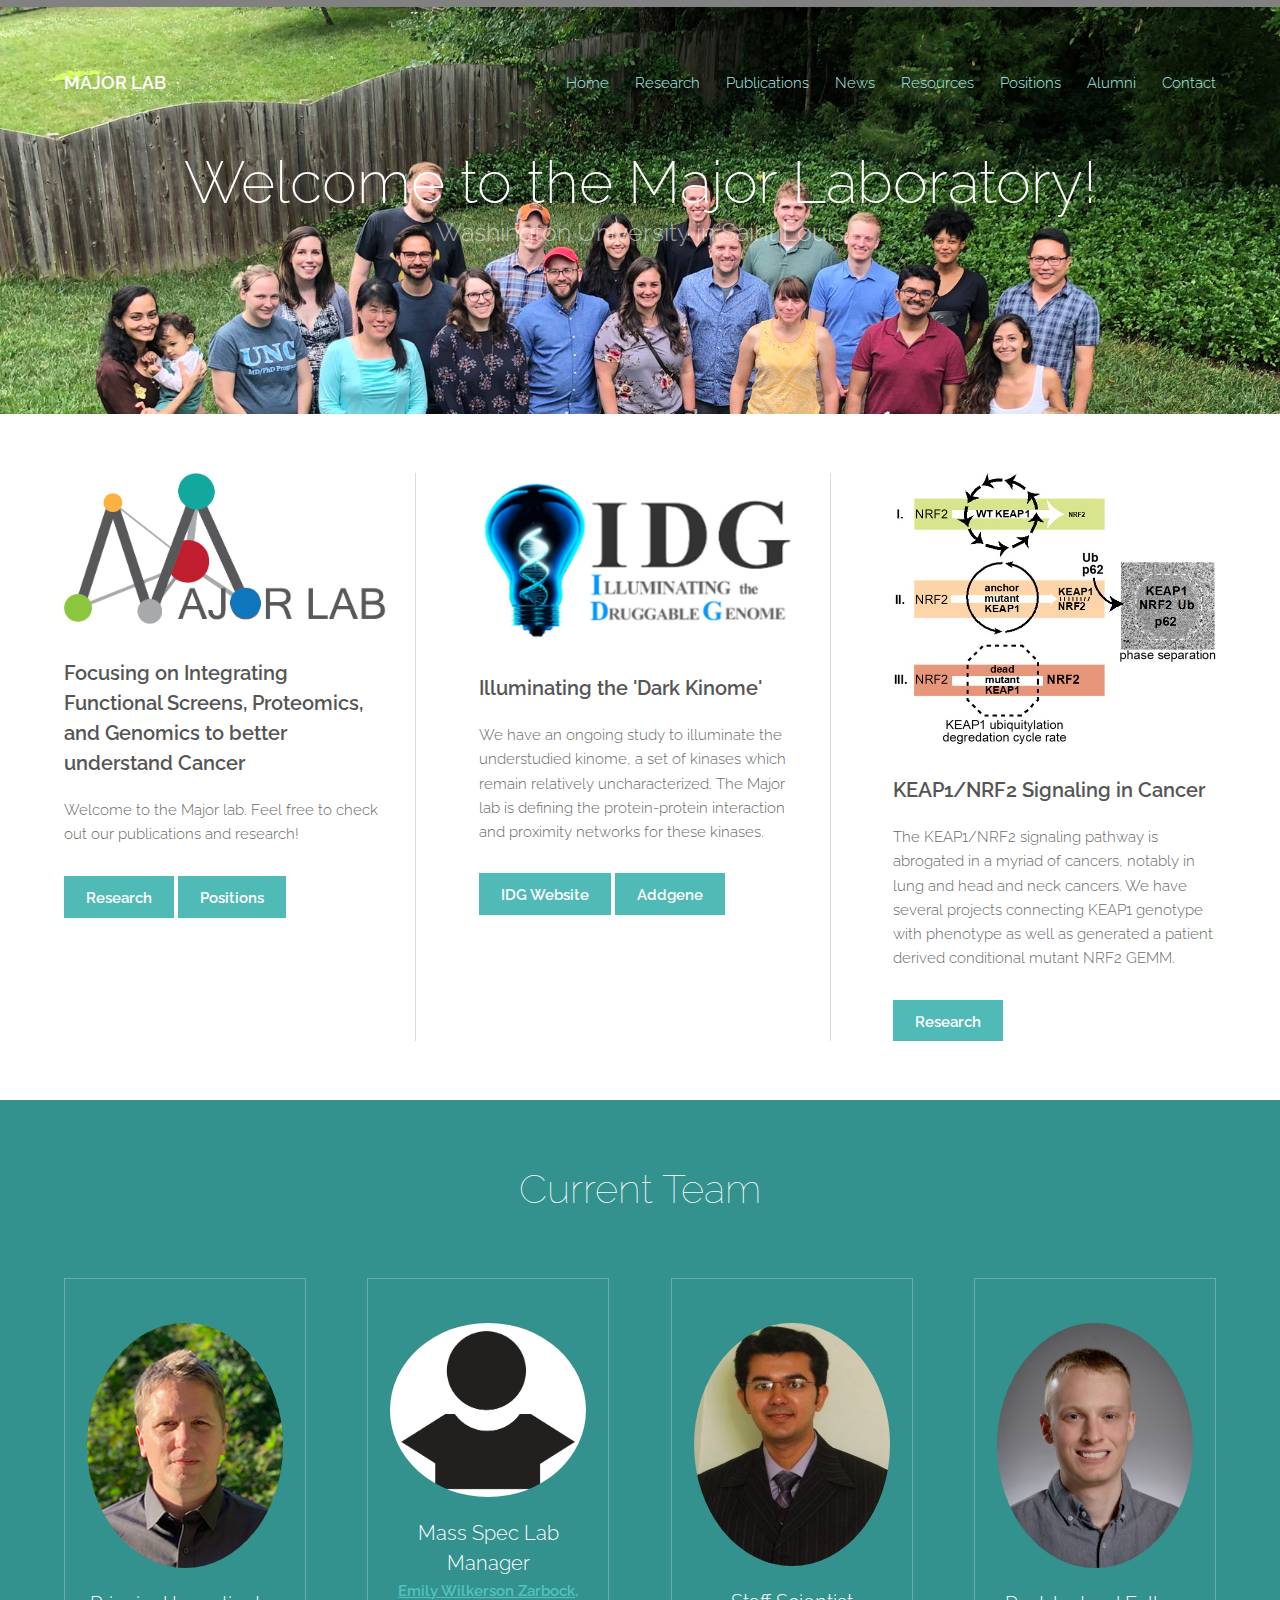
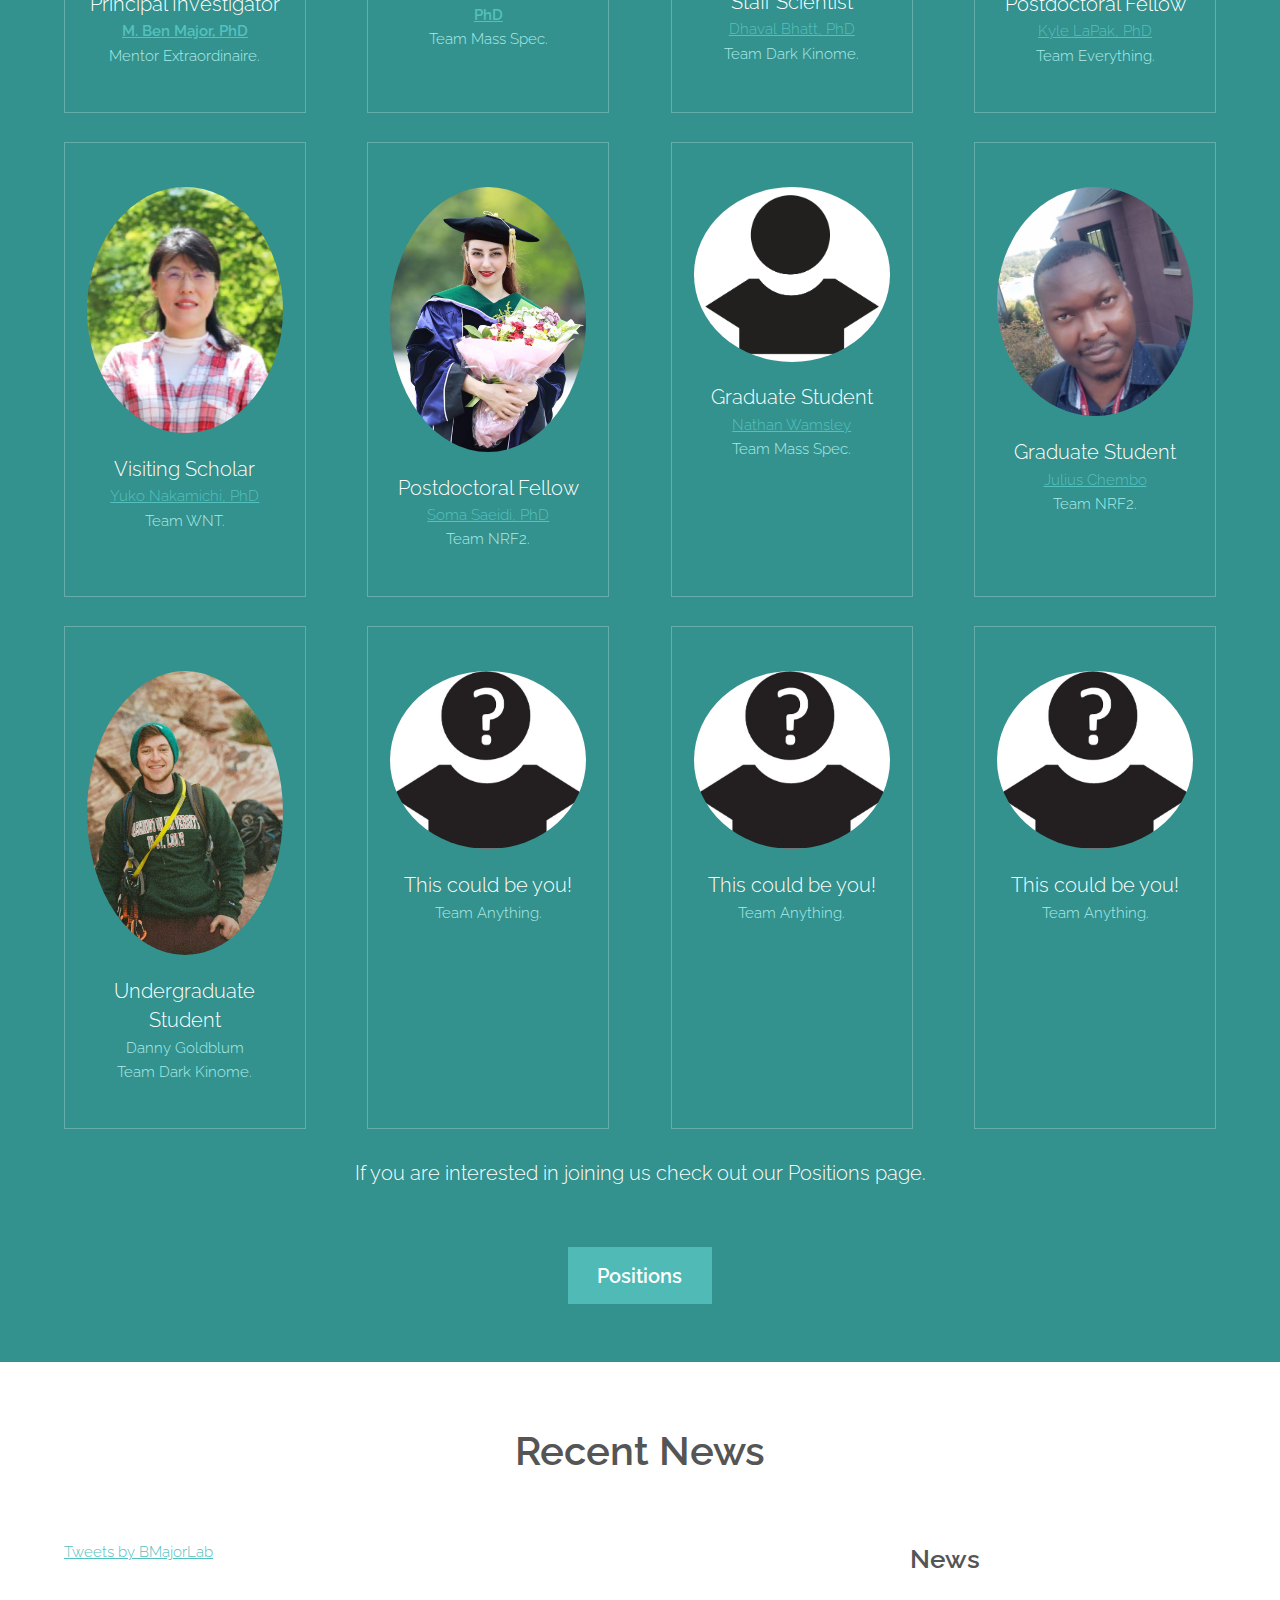
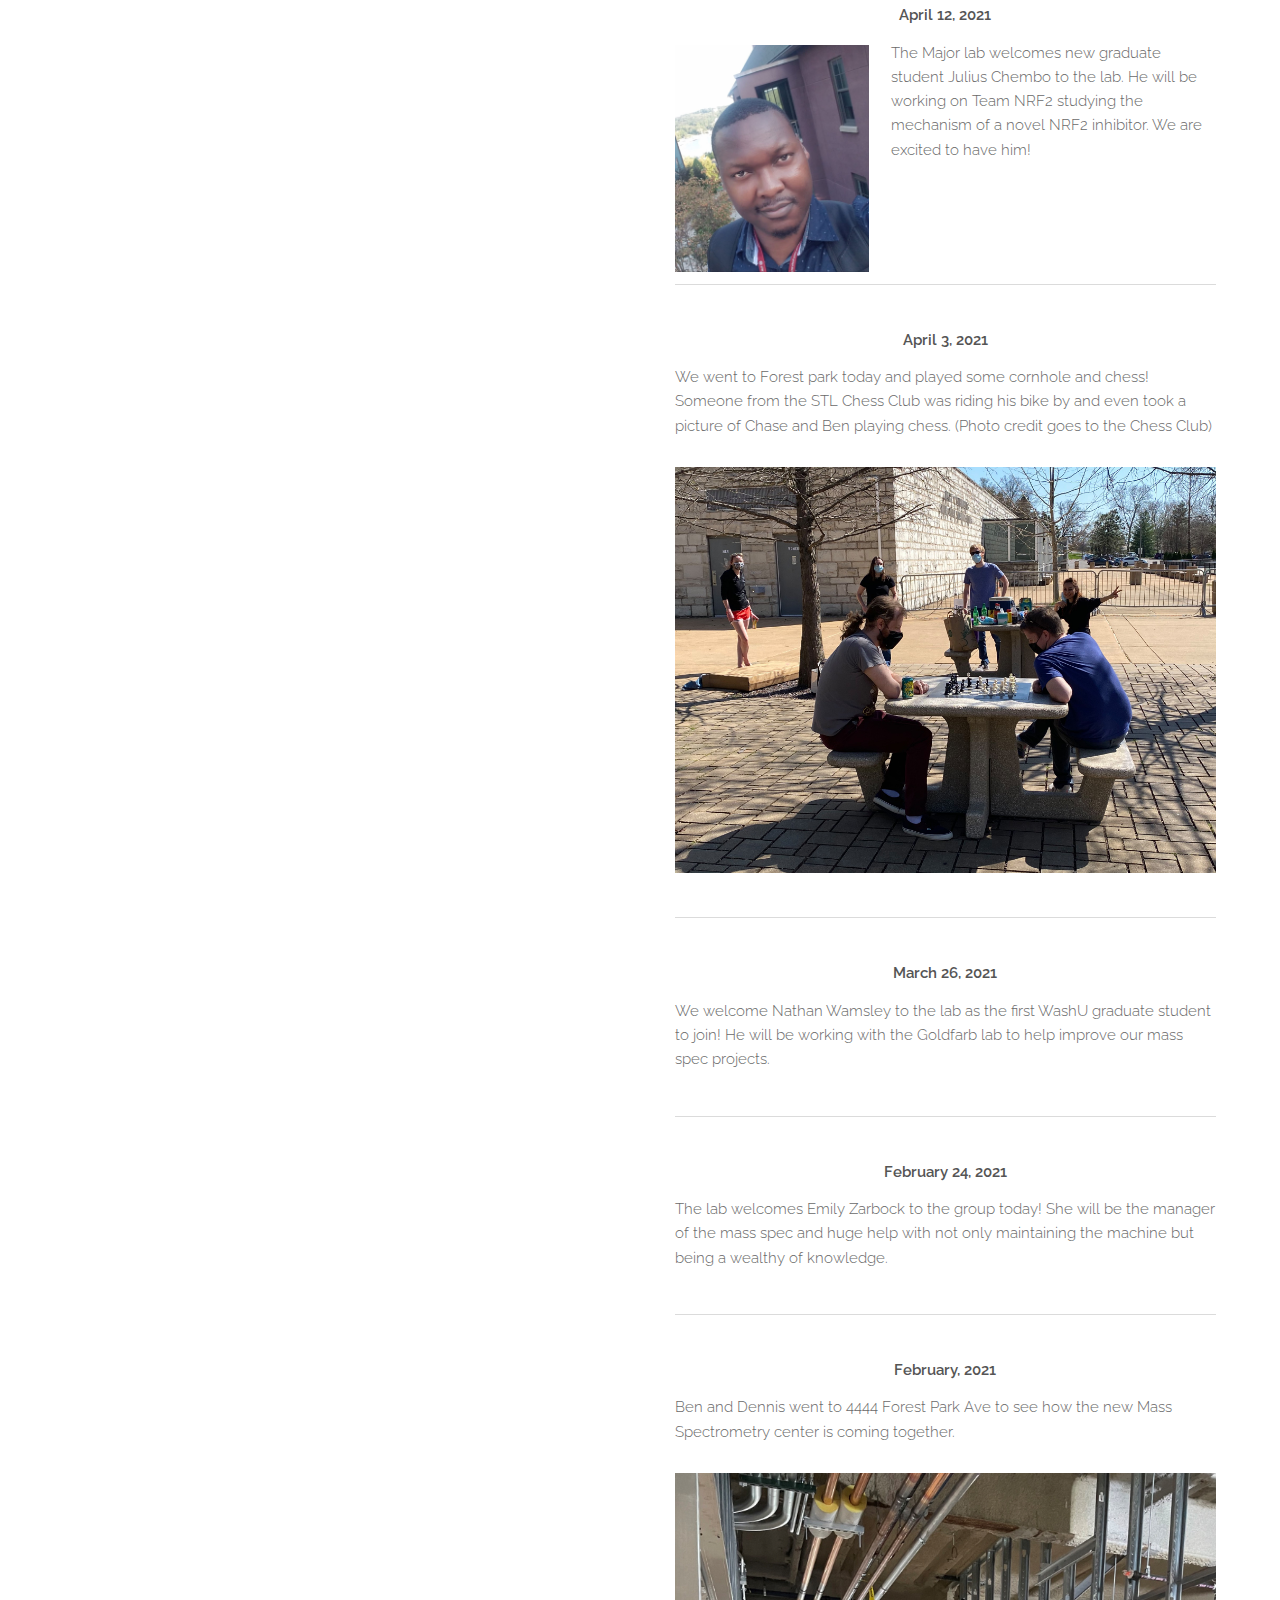
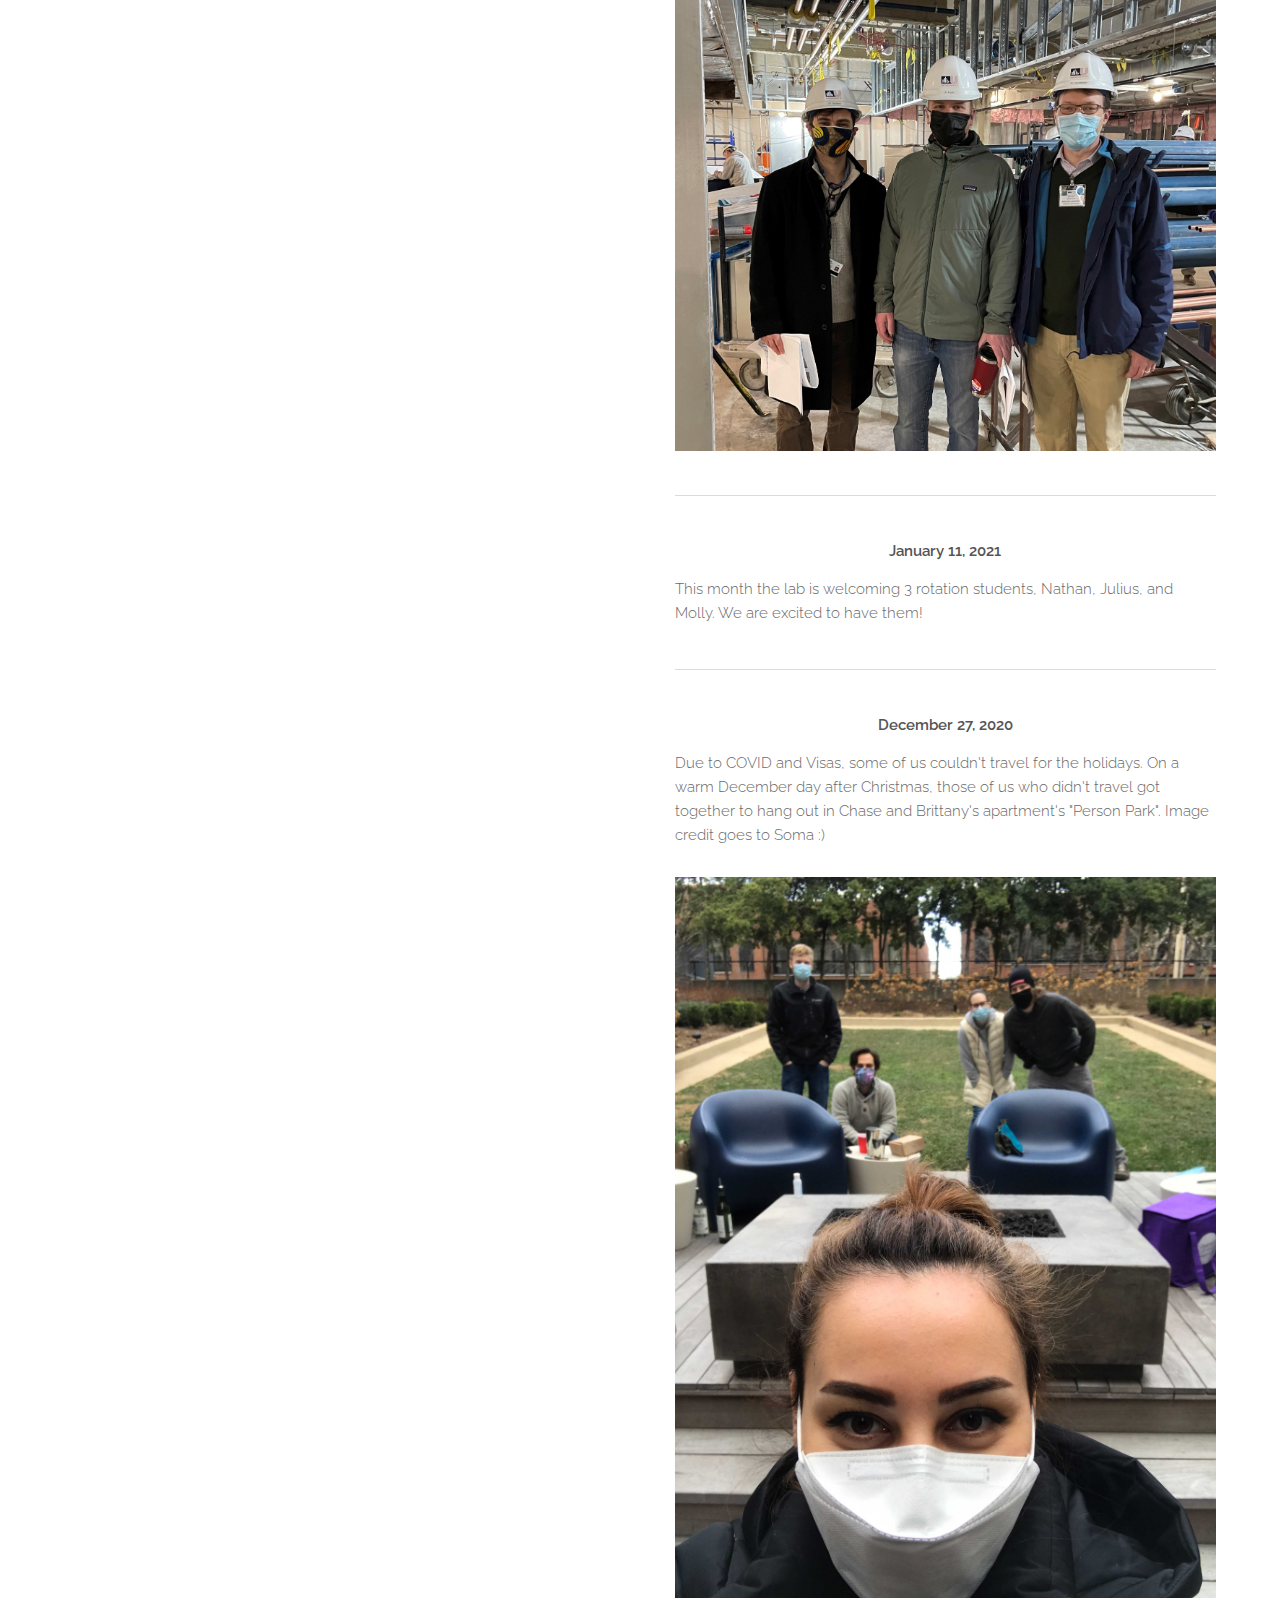
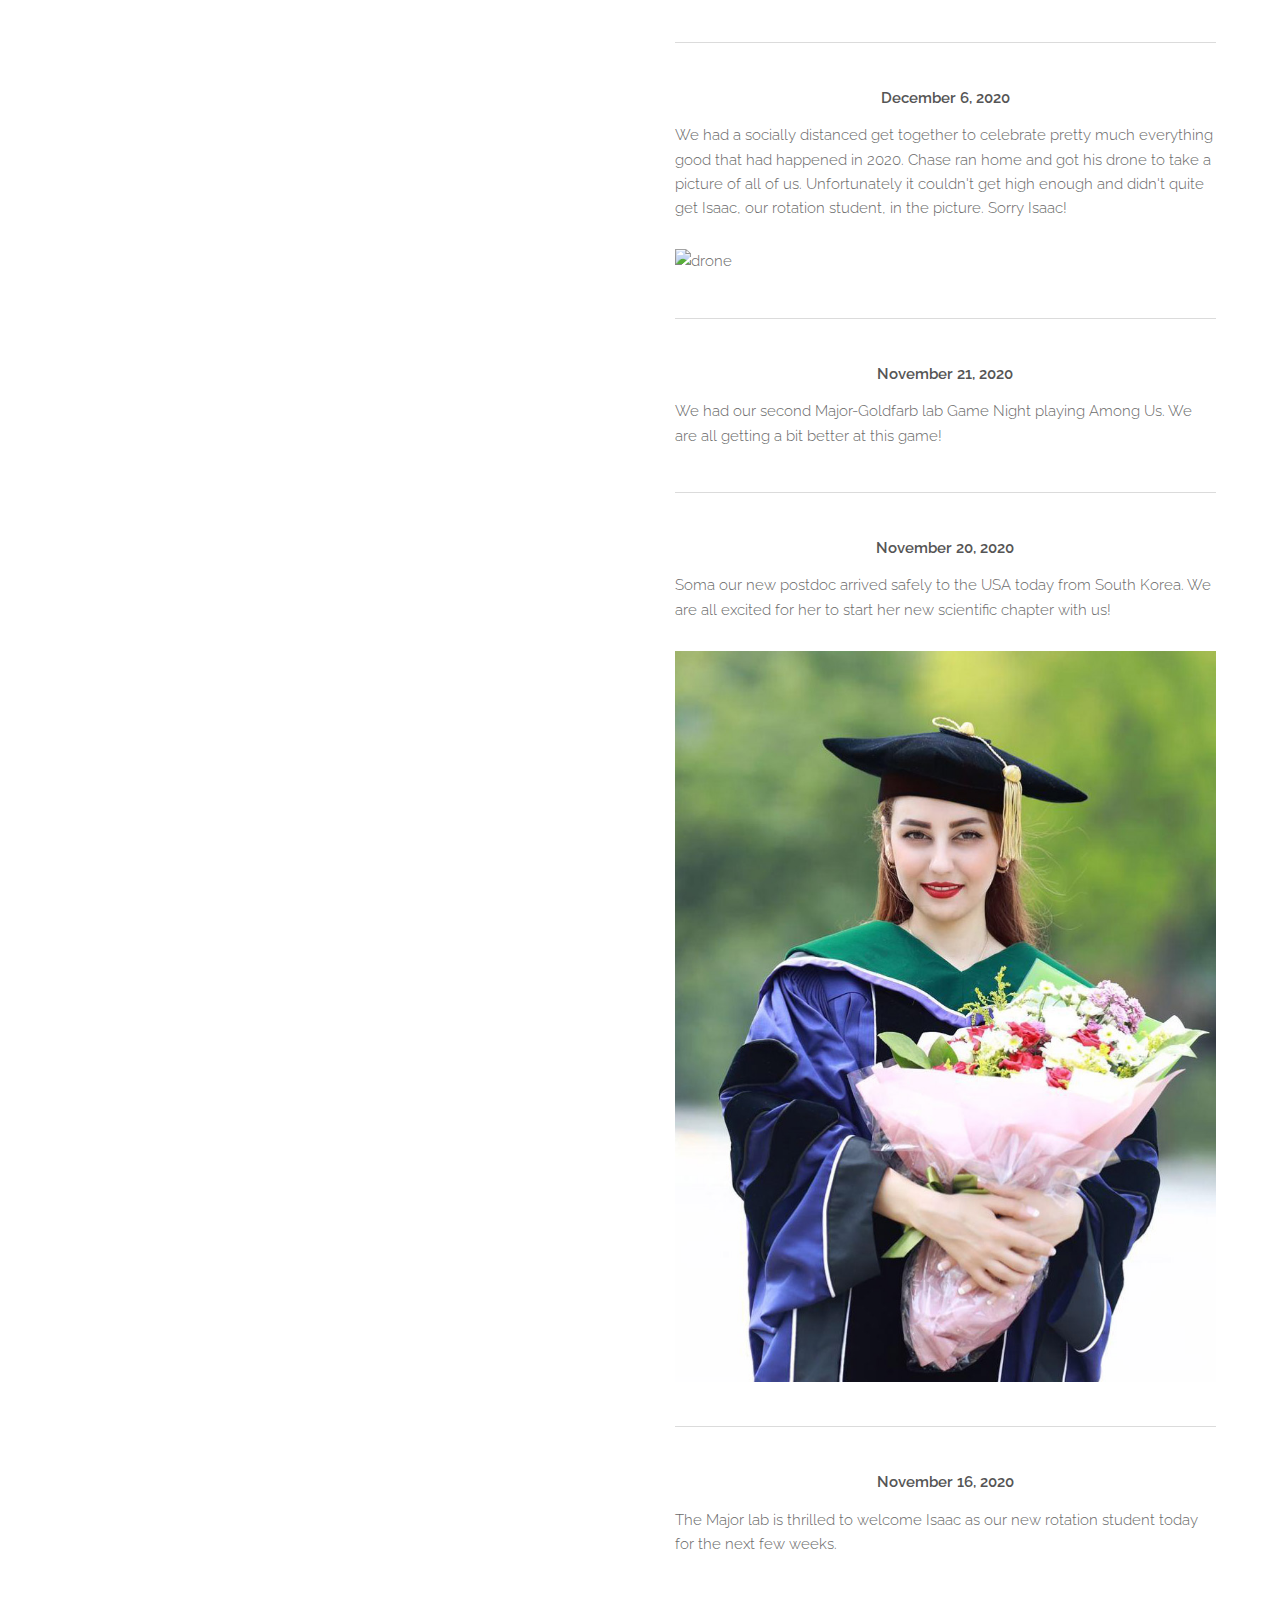
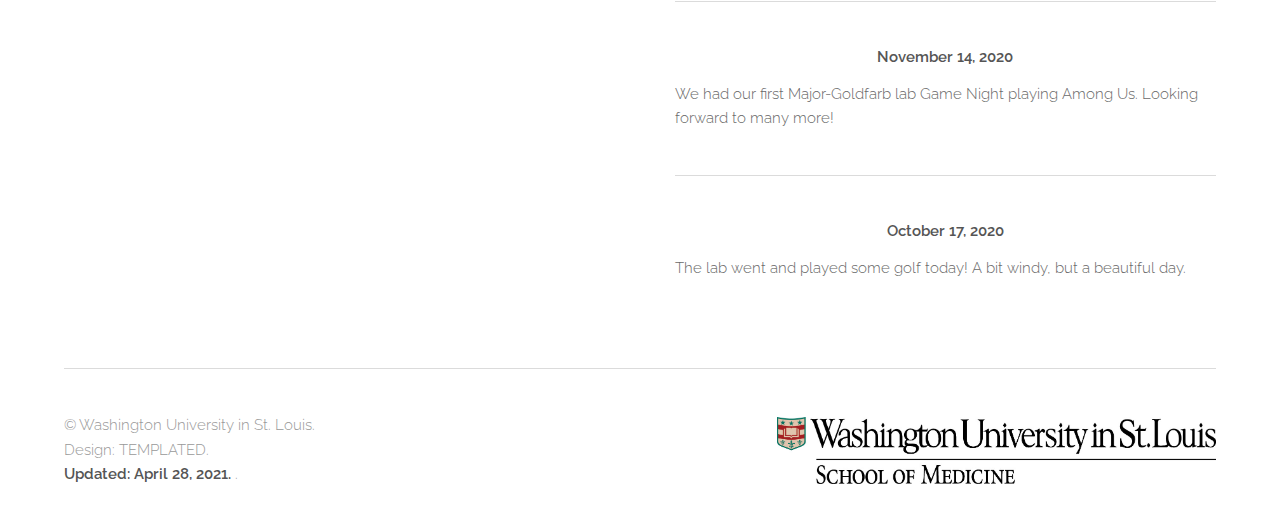
==== commit 02de7fdf: "Index, research, news are updated" ====
--- a/index.html
+++ b/index.html
@@ -42,14 +42,14 @@
 					<div class="flex flex-3">
 						<article>
 							<div class="image fit">
-								<img src="images/logos/logo.jpg" alt="logo"/>
+								<img src="images/logos/logotext.png" alt="logo"/>
 							</div>
 							<header>
 								<h3><b>Focusing on Integrating Functional Screens, Proteomics, and Genomics to better understand Cancer</b></h3>
 							</header>
 							<p> Welcome to the Major lab. Feel free to check out our publications and research!</p>
 								<footer>
-									<a href="#" class="button special">Research</a>
+									<a href="research.html" class="button special">Research</a>
 									<a href="positions.html" class="button special">Positions</a>
 								</footer>
 						</article>
@@ -75,7 +75,7 @@
 							</header>
 							<p>The KEAP1/NRF2 signaling pathway is abrogated in a myriad of cancers, notably in lung and head and neck cancers. We have several projects connecting KEAP1 genotype with phenotype as well as generated a patient derived conditional mutant NRF2 GEMM. </p>
 							<footer>
-								<a href="#" class="button special">More</a>
+								<a href="research.html" class="button special">Research</a>
 							</footer>
 						</article>
 					</div>
@@ -100,7 +100,7 @@
 						</div>
 						<div class="box person">
 							<div class="image round">
-								<img src="images/people/pic12.jpg" alt="Person 2" />
+								<img src="images/people/picUnknown.png" alt="Person 2" />
 							</div>
 							<h3>Mass Spec Lab Manager</h3>
 							<p><b><a href="mailto:emilyz@wustl.edu">Emily Wilkerson Zarbock, PhD </a></b>
@@ -143,7 +143,7 @@
 						</div>
 						<div class="box person">
 							<div class="image round">
-								<img src="images/people/pic12.jpg" alt="Person 7" />
+								<img src="images/people/picUnknown.png" alt="Person 7" />
 							</div>
 							<h3>Graduate Student</h3>
 							<p><a href="mailto:n.t.wamsley@wustl.edu">Nathan Wamsley </a>
@@ -151,7 +151,7 @@
 						</div>
 						<div class="box person">
 							<div class="image round">
-								<img src="images/people/pic12.jpg" alt="Person 8" />
+								<img src="images/people/picJulius.jpg" alt="Person 8" />
 							</div>
 							<h3>Graduate Student</h3>
 							<p><a href="mailto:c.julius@wustl.edu" >Julius Chembo </a>
@@ -217,10 +217,16 @@
 						</article>
 
 						<article>
-							<h2 class="align-center"> <b>News</b></h2>
+							<h2 class="align-center"> <a href="news.html"><b>News</b></a></h2>
 
 							<h1 class="align-center"><b>April 12, 2021</b></h1>
+							<div class="image left">
+								<img src="images/people/picJulius.jpg" alt="Julius"/>
+							</div>
 							<p>The Major lab welcomes new graduate student Julius Chembo to the lab. He will be working on Team NRF2 studying the mechanism of a novel NRF2 inhibitor. We are excited to have him! </p>
+							<br>
+							<br>
+
 							<hr class="major" />
 
 							<h1 class="align-center"><b>April 3, 2021</b></h1>
@@ -298,7 +304,7 @@
 				<div class="copyright">
 					&copy; Washington University in St. Louis.
 					<br>Design: <a href="https://templated.co">TEMPLATED</a>.
-					<br> <b>Updated: April 24, 2021.</b> .
+					<br> <b>Updated: April 28, 2021.</b> .
 				</div>
 				<div class="image right">
 					<a href="https://medicine.wustl.edu/" target="_blank"> <img src="images/logos/wustl.jpg" alt="WUSTL" /></a>
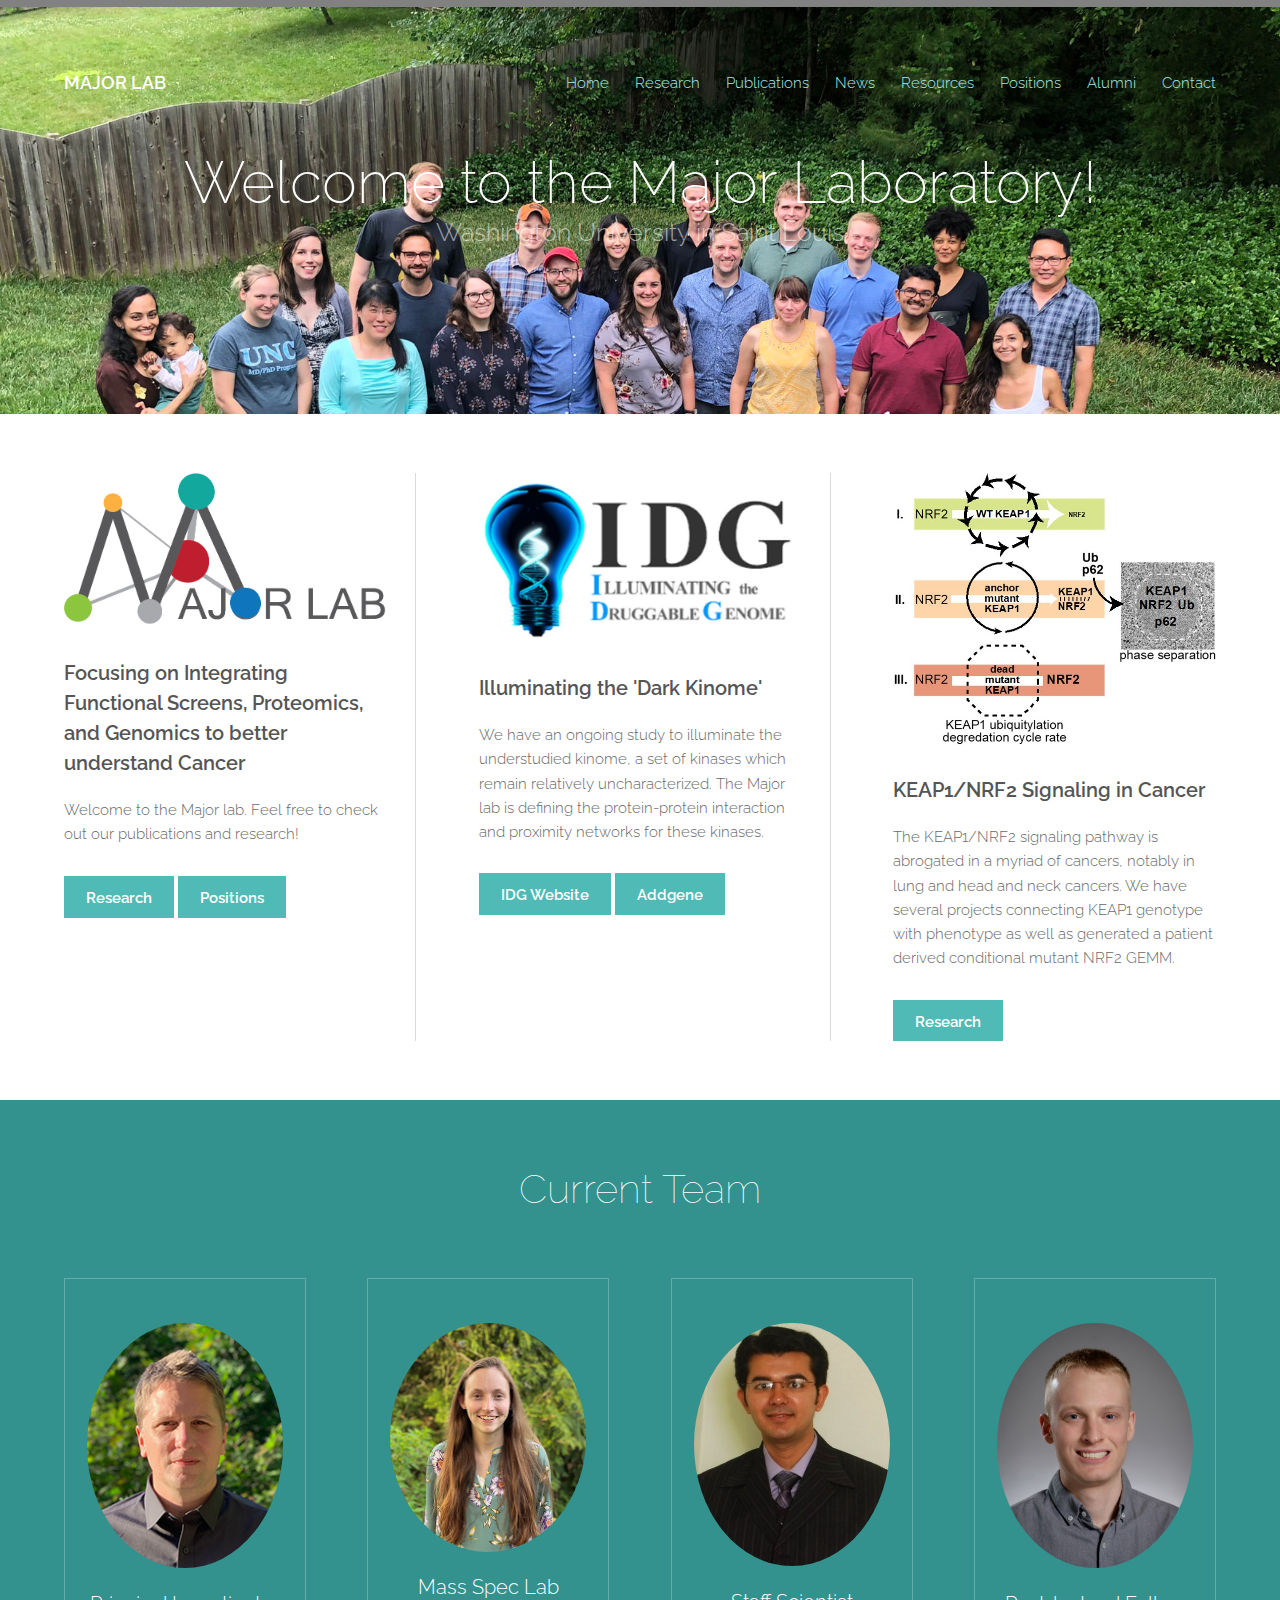
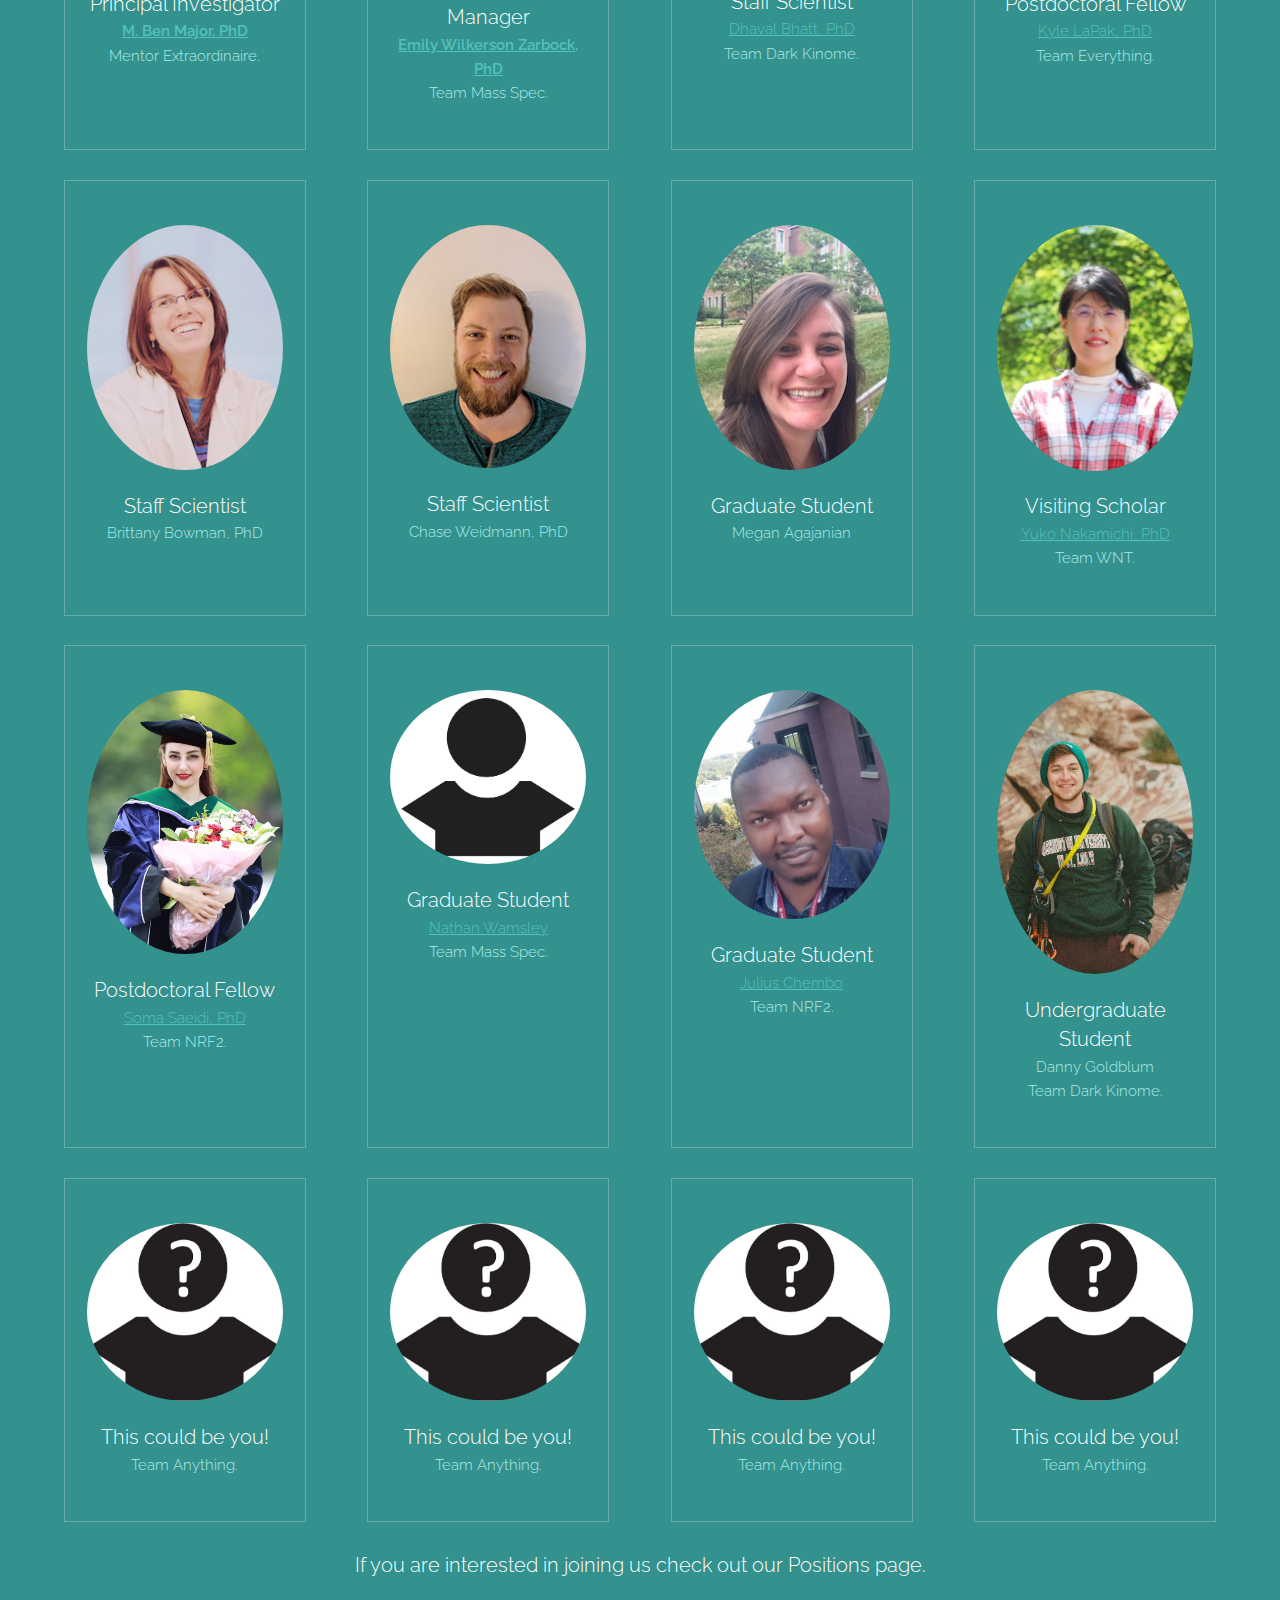
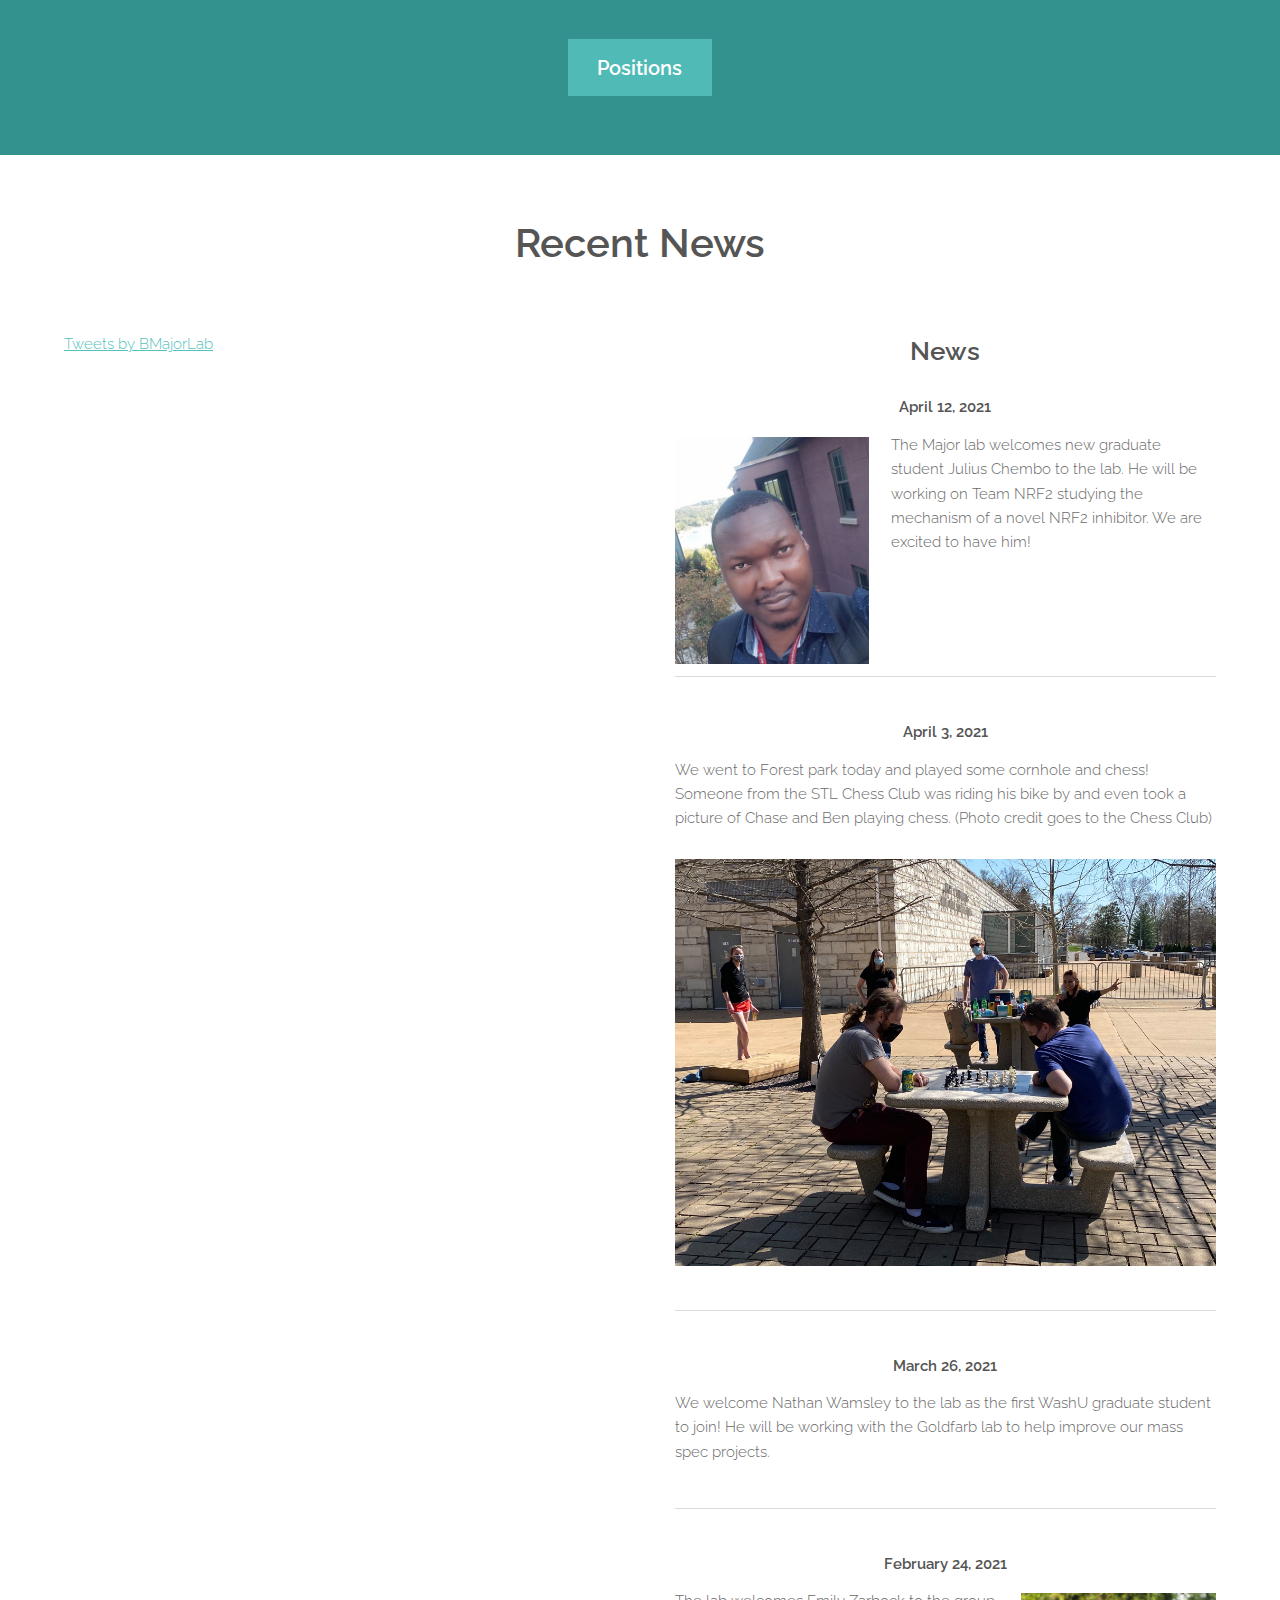
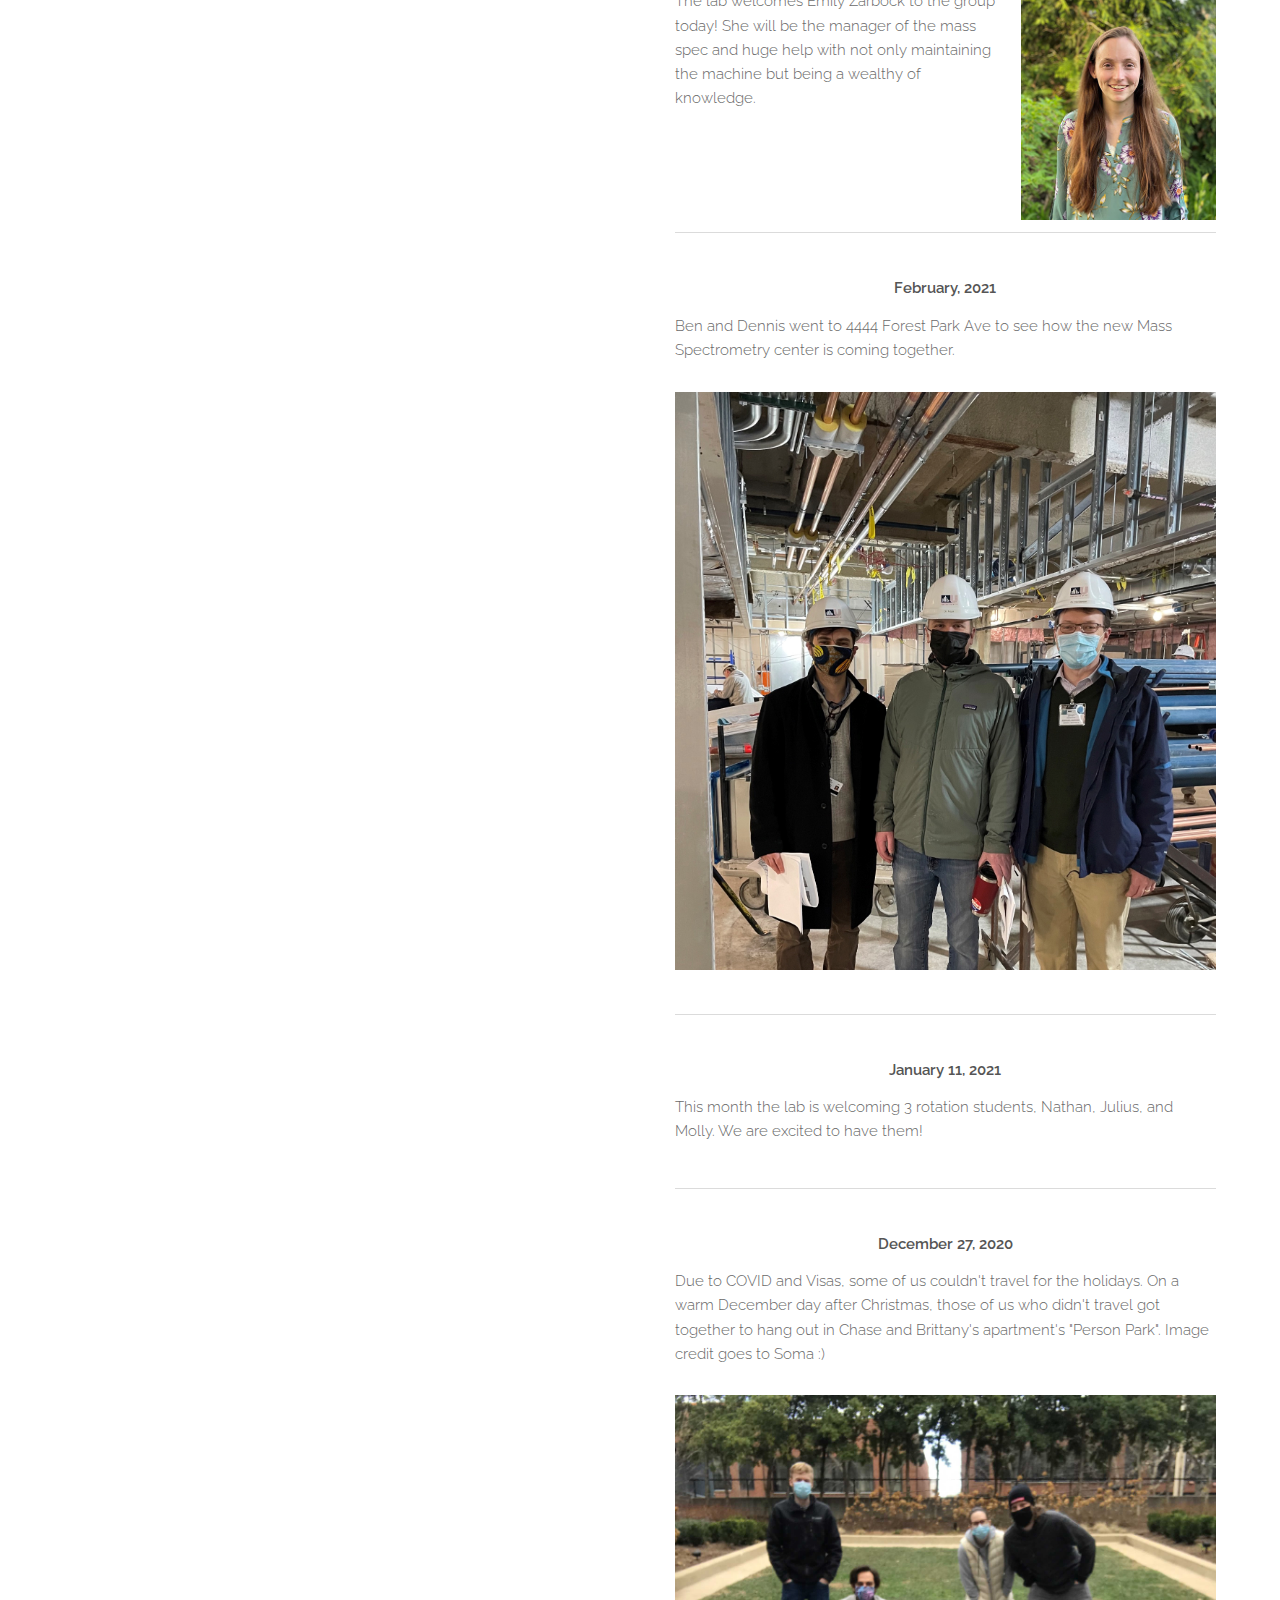
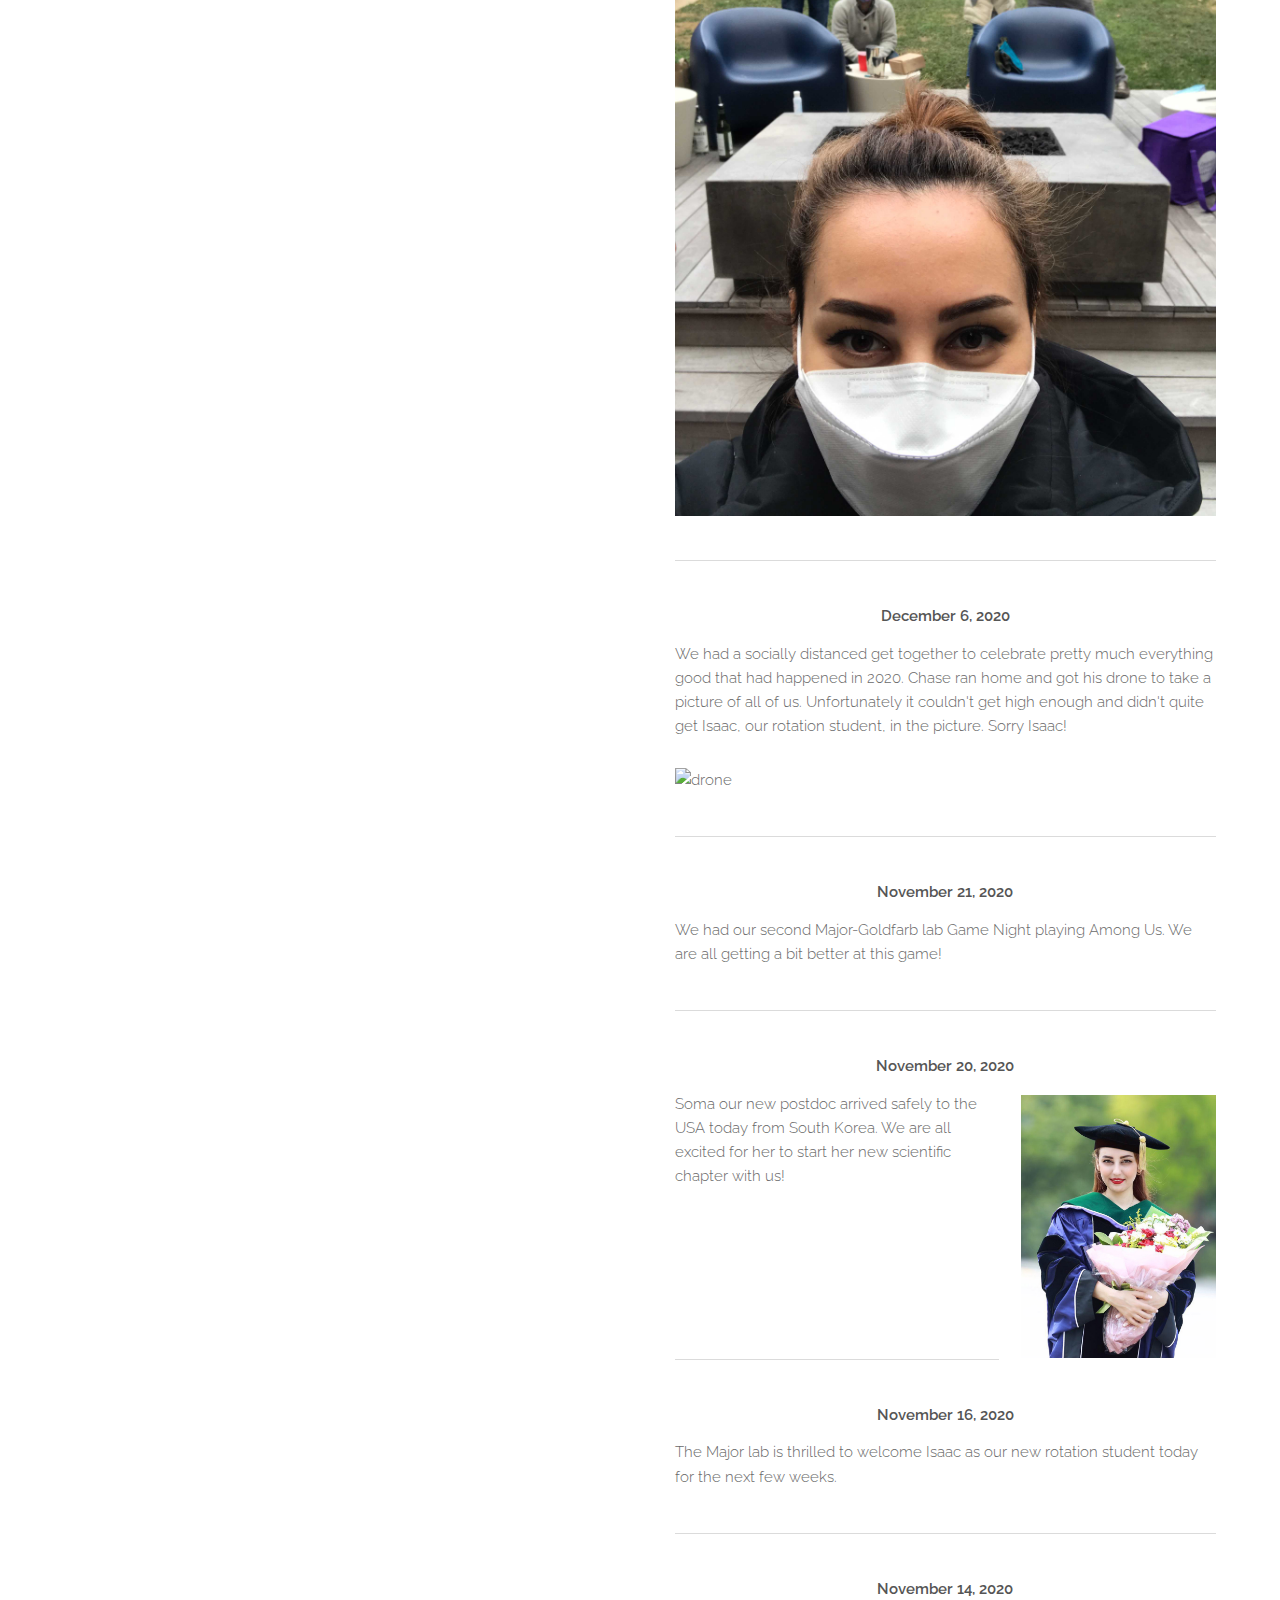
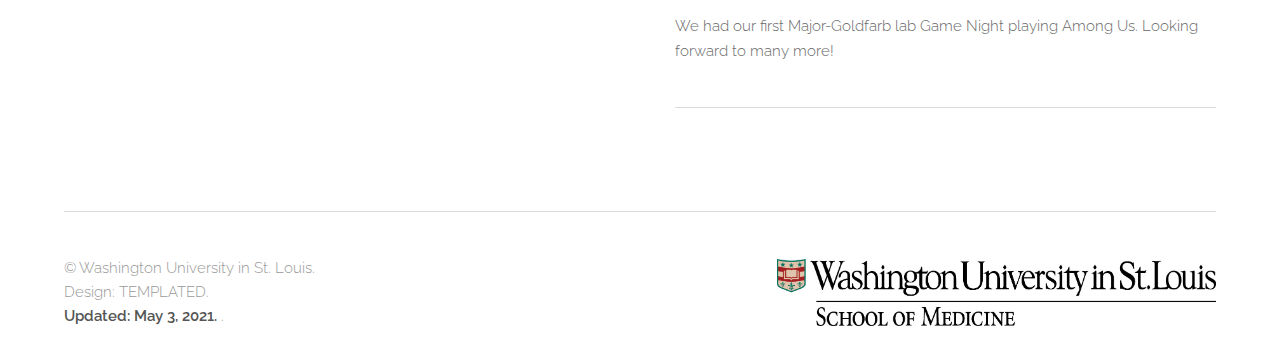
==== commit 29fdfca3: "Index, Alumni, News, added Emily pic resized Julius pic" ====
--- a/index.html
+++ b/index.html
@@ -100,7 +100,7 @@
 						</div>
 						<div class="box person">
 							<div class="image round">
-								<img src="images/people/picUnknown.png" alt="Person 2" />
+								<img src="images/people/EmilyZ.jpg" alt="Person 2" />
 							</div>
 							<h3>Mass Spec Lab Manager</h3>
 							<p><b><a href="mailto:emilyz@wustl.edu">Emily Wilkerson Zarbock, PhD </a></b>
@@ -127,12 +127,34 @@
 					<div class="flex flex-4">
 						<div class="box person">
 							<div class="image round">
+								<img src="images/people/pic04.jpg" alt="Person 1" />
+							</div>
+							<h3>Staff Scientist</h3>
+							<p>Brittany Bowman, PhD</p>
+						</div>
+						<div class="box person">
+							<div class="image round">
+								<img src="images/people/pic08.jpg" alt="Person 1" />
+							</div>
+							<h3>Staff Scientist</h3>
+							<p>Chase Weidmann, PhD</p>
+						</div>
+						<div class="box person">
+							<div class="image round">
+								<img src="images/people/pic09.jpg" alt="Person 1" />
+							</div>
+							<h3>Graduate Student</h3>
+							<p>Megan Agajanian</p>
+						</div>
+						<div class="box person">
+							<div class="image round">
 								<img src="images/people/pic07.jpg" alt="Person 5" />
 							</div>
 							<h3>Visiting Scholar</h3>
 							<p><a href="mailto:yuko.nakamichi@mdu.ac.jp">Yuko Nakamichi, PhD </a>
 								<br> Team WNT.</p>
 						</div>
+						<div class="flex flex-4">
 						<div class="box person">
 							<div class="image round">
 								<img src="images/people/soma.jpg" alt="Person 6" />
@@ -157,7 +179,6 @@
 							<p><a href="mailto:c.julius@wustl.edu" >Julius Chembo </a>
 								<br> Team NRF2.</p>
 						</div>
-						<div class="flex flex-4">
 							<div class="box person">
 								<div class="image round">
 									<img src="images/people/danny.jpg" alt="Person 9" />
@@ -167,6 +188,7 @@
 									<br> Team Dark Kinome.
 								</p>
 							</div>
+							<div class="flex flex-4">
 							<div class="box person">
 								<div class="image round">
 									<img src="images/people/pic12.jpg" alt="Person 10" />
@@ -188,6 +210,13 @@
 								<h3>This could be you!</h3>
 								<p>Team Anything.</p>
 							</div>
+								<div class="box person">
+									<div class="image round">
+										<img src="images/people/pic12.jpg" alt="Person 10" />
+									</div>
+									<h3>This could be you!</h3>
+									<p>Team Anything.</p>
+								</div>
 						</div>
 						<div class="inner">
 							<header class="align-center">
@@ -238,11 +267,17 @@
 
 							<h1 class="align-center"><b>March 26, 2021</b></h1>
 							<p>We welcome Nathan Wamsley to the lab as the first WashU graduate student to join! He will be working with the Goldfarb lab to help improve our mass spec projects. </p>
+
 							<hr class="major" />
 
 							<h1 class="align-center"><b>February 24, 2021</b></h1>
+							<div class="image right">
+								<img src="images/people/EmilyZ.jpg" alt="MS"/>
+							</div>
 							<p>The lab welcomes Emily Zarbock to the group today! She will be the manager of the mass spec and huge help with not only maintaining the machine but being a wealthy of knowledge.
 							</p>
+							<br>
+							<br>
 							<hr class="major" />
 
 							<h1 class="align-center"><b>February, 2021</b></h1>
@@ -276,10 +311,14 @@
 							<hr class="major" />
 
 							<h1 class="align-center"><b>November 20, 2020</b></h1>
+							<div class="image right">
+								<img src="images/people/soma.jpg" alt="soma"/>
+							</div>
 							<p> Soma our new postdoc arrived safely to the USA today from South Korea. We are all excited for her to start her new scientific chapter with us!  </p>
-							<div class="image fit">
-								<img src="images/people/soma.jpg" alt="soma"/>
-							</div>
+							<br>
+							<br>
+							<br>
+							<br>
 							<hr class="major" />
 
 							<h1 class="align-center"><b>November 16, 2020</b></h1>
@@ -290,8 +329,6 @@
 							<p> We had our first Major-Goldfarb lab Game Night playing Among Us. Looking forward to many more!  </p>
 							<hr class="major" />
 
-							<h1 class="align-center"><b>October 17, 2020</b></h1>
-							<p> 	The lab went and played some golf today! A bit windy, but a beautiful day.  </p>
 						</article>
 					</div>
 				</div>
@@ -304,7 +341,7 @@
 				<div class="copyright">
 					&copy; Washington University in St. Louis.
 					<br>Design: <a href="https://templated.co">TEMPLATED</a>.
-					<br> <b>Updated: April 28, 2021.</b> .
+					<br> <b>Updated: May 3, 2021.</b> .
 				</div>
 				<div class="image right">
 					<a href="https://medicine.wustl.edu/" target="_blank"> <img src="images/logos/wustl.jpg" alt="WUSTL" /></a>
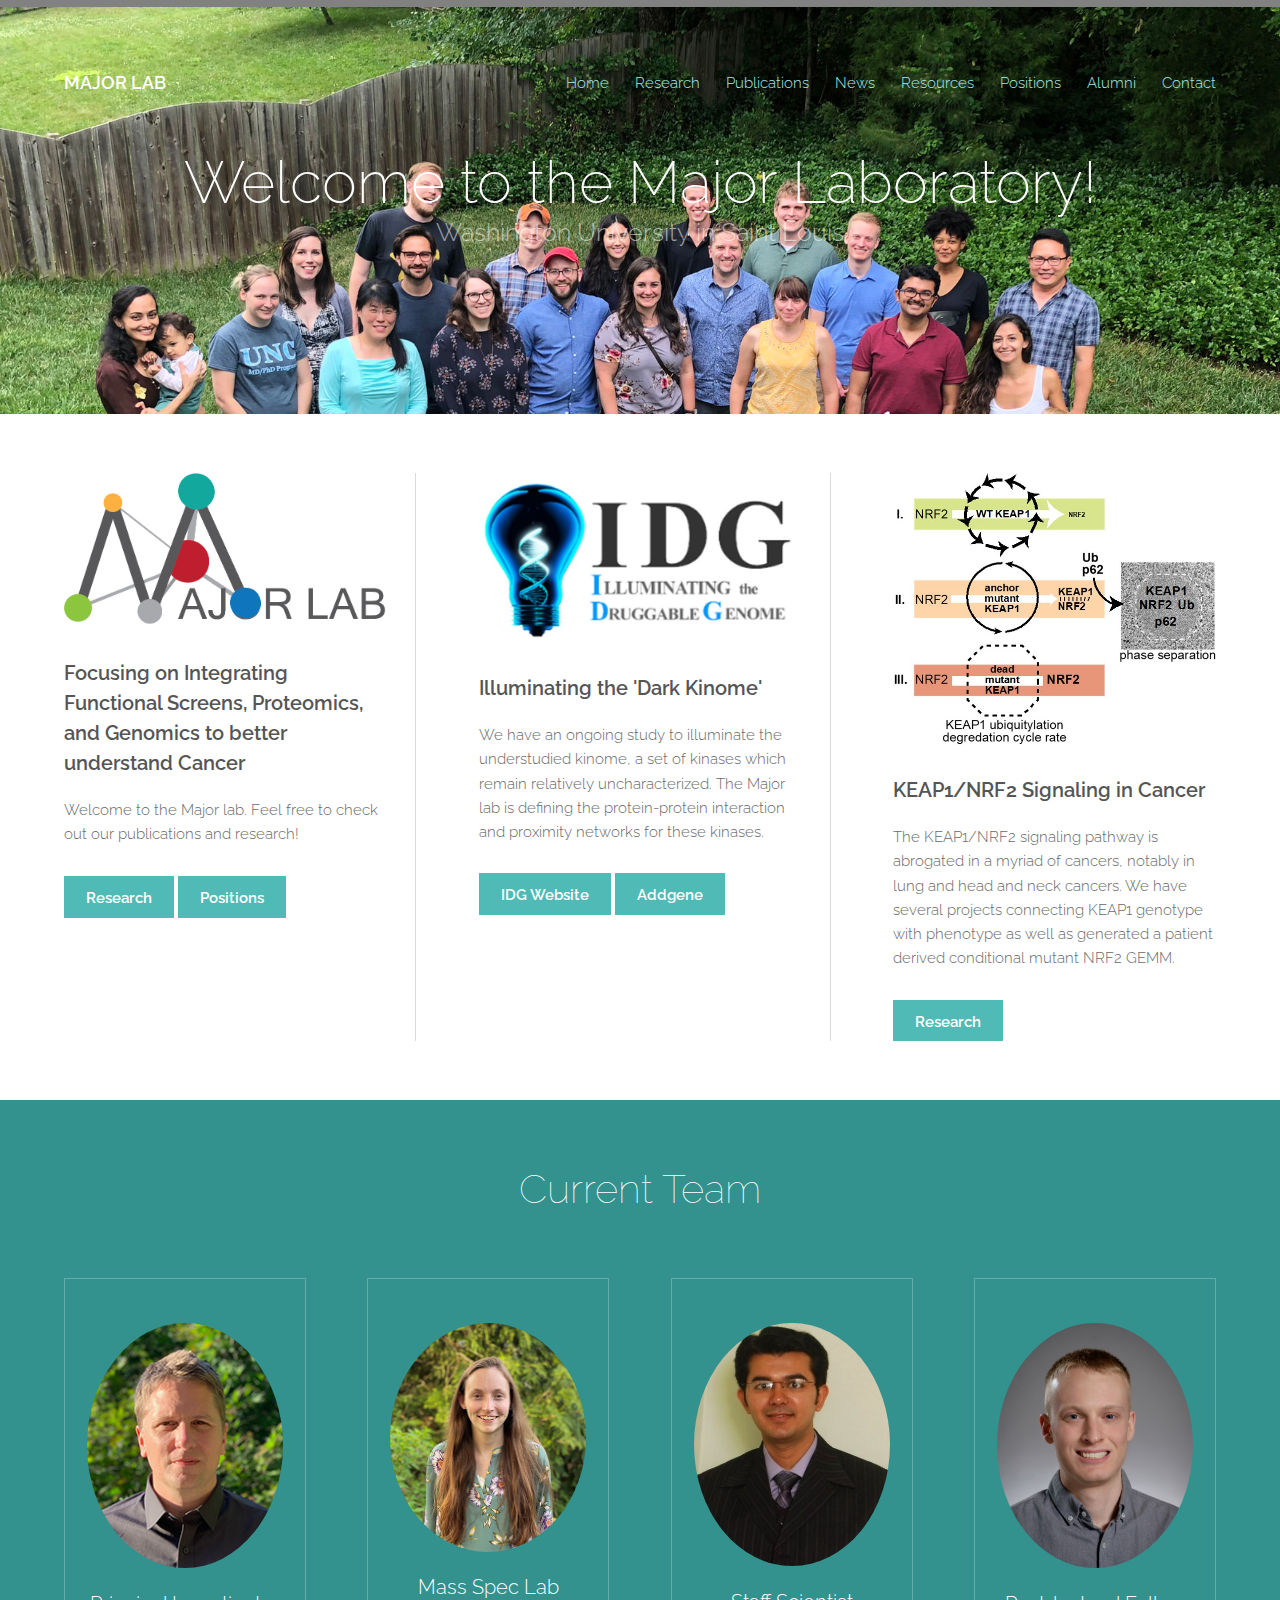
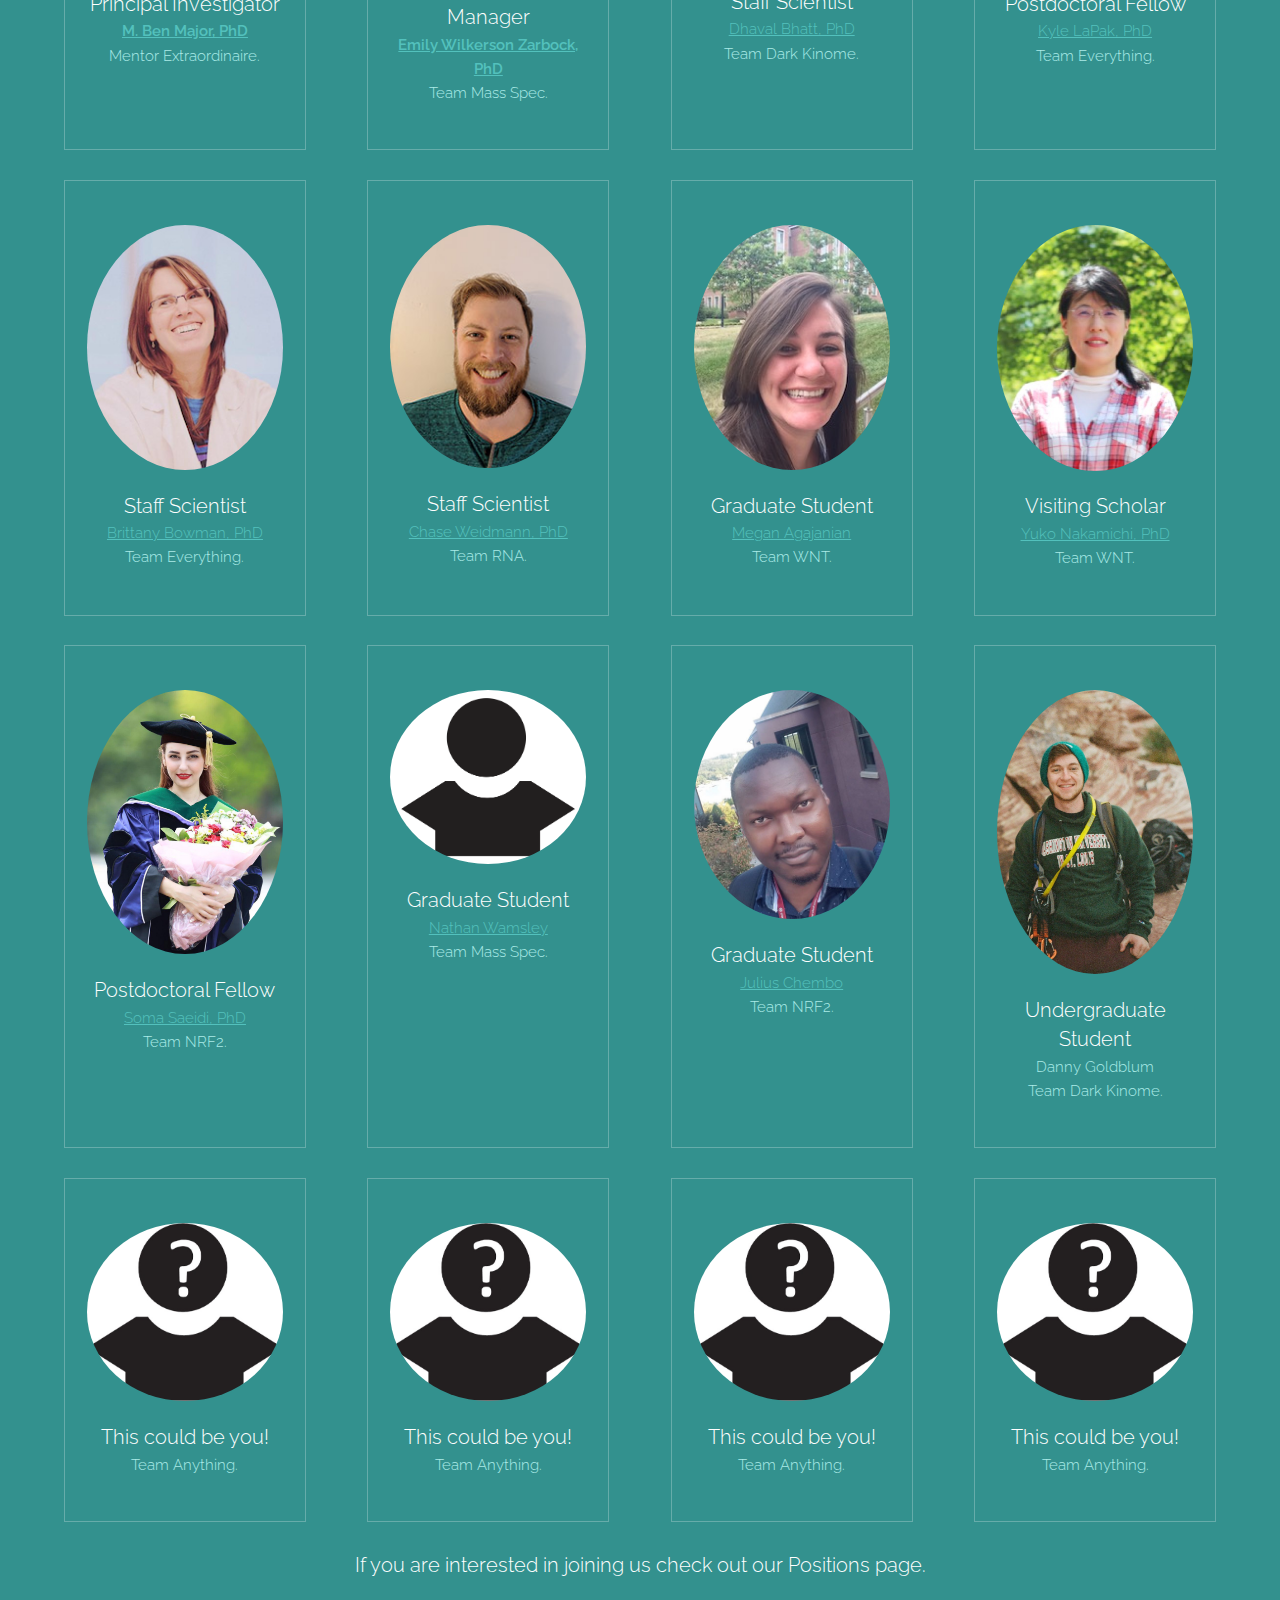
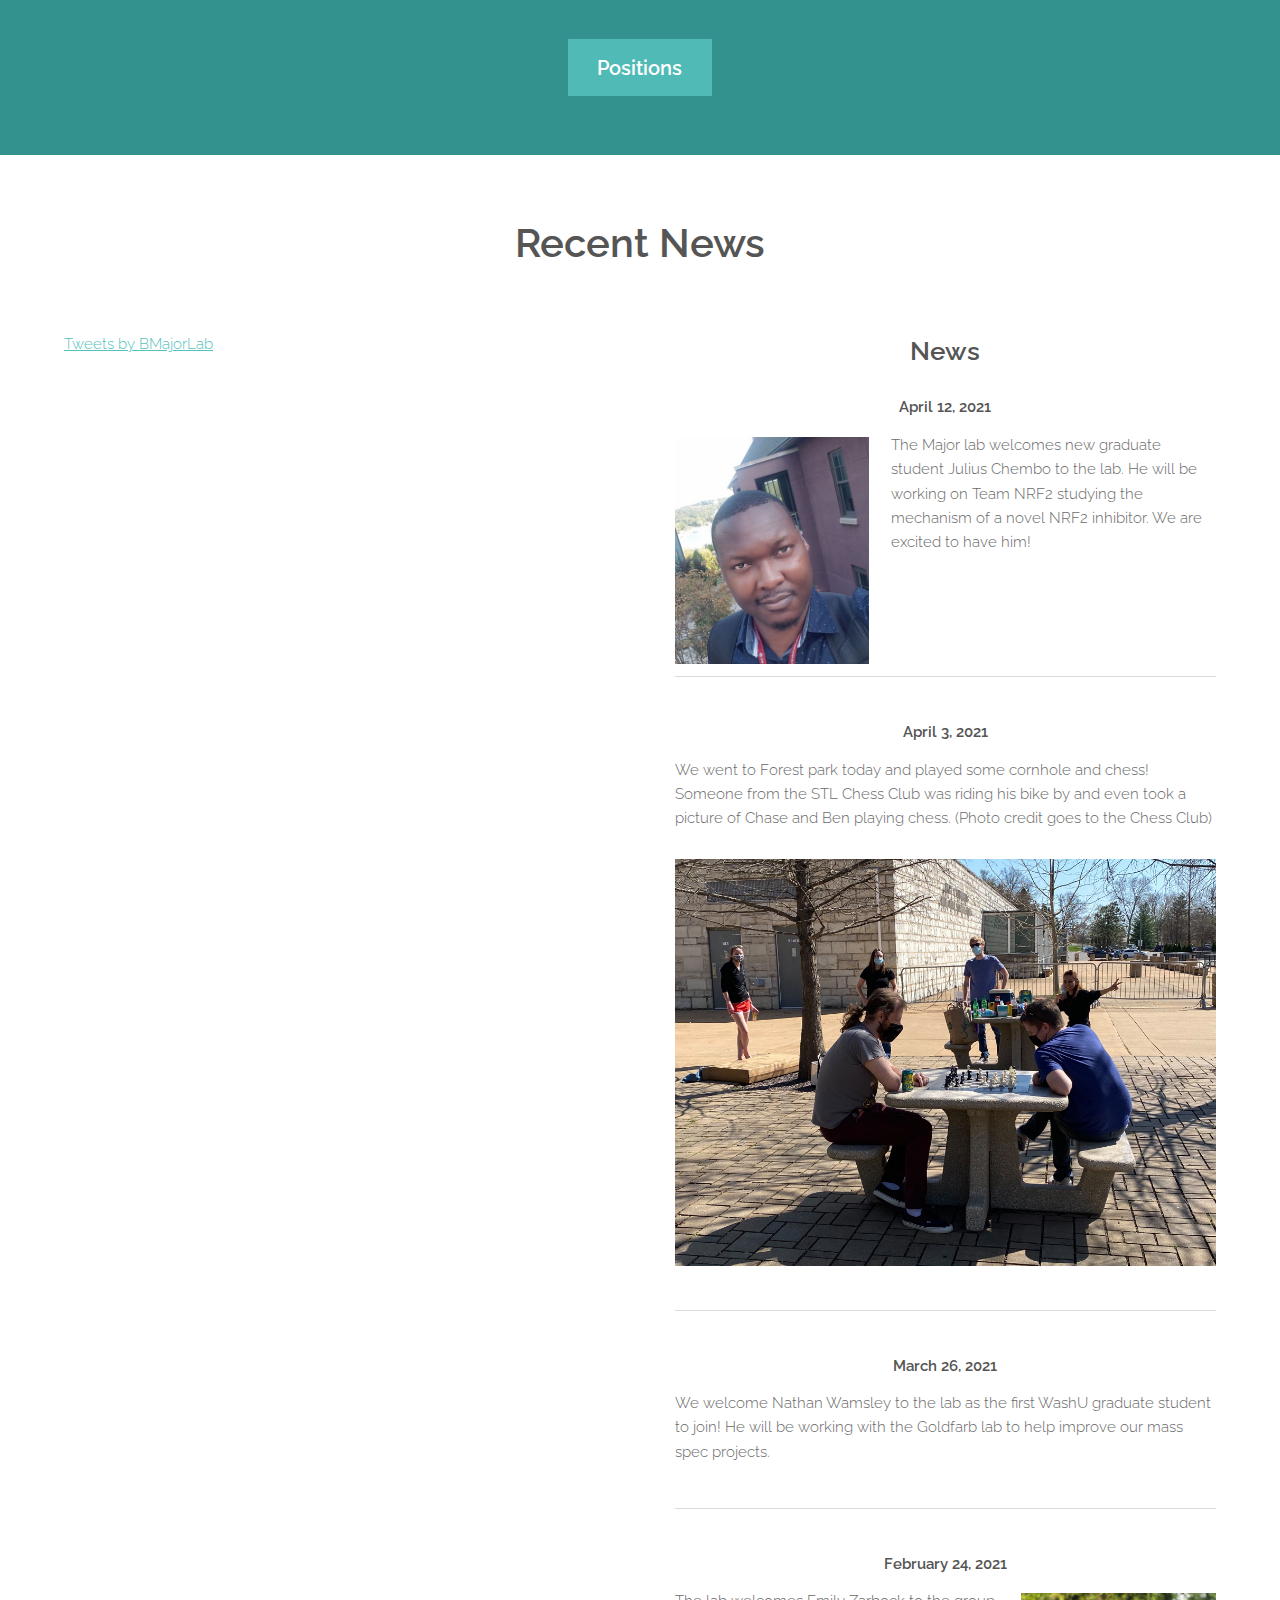
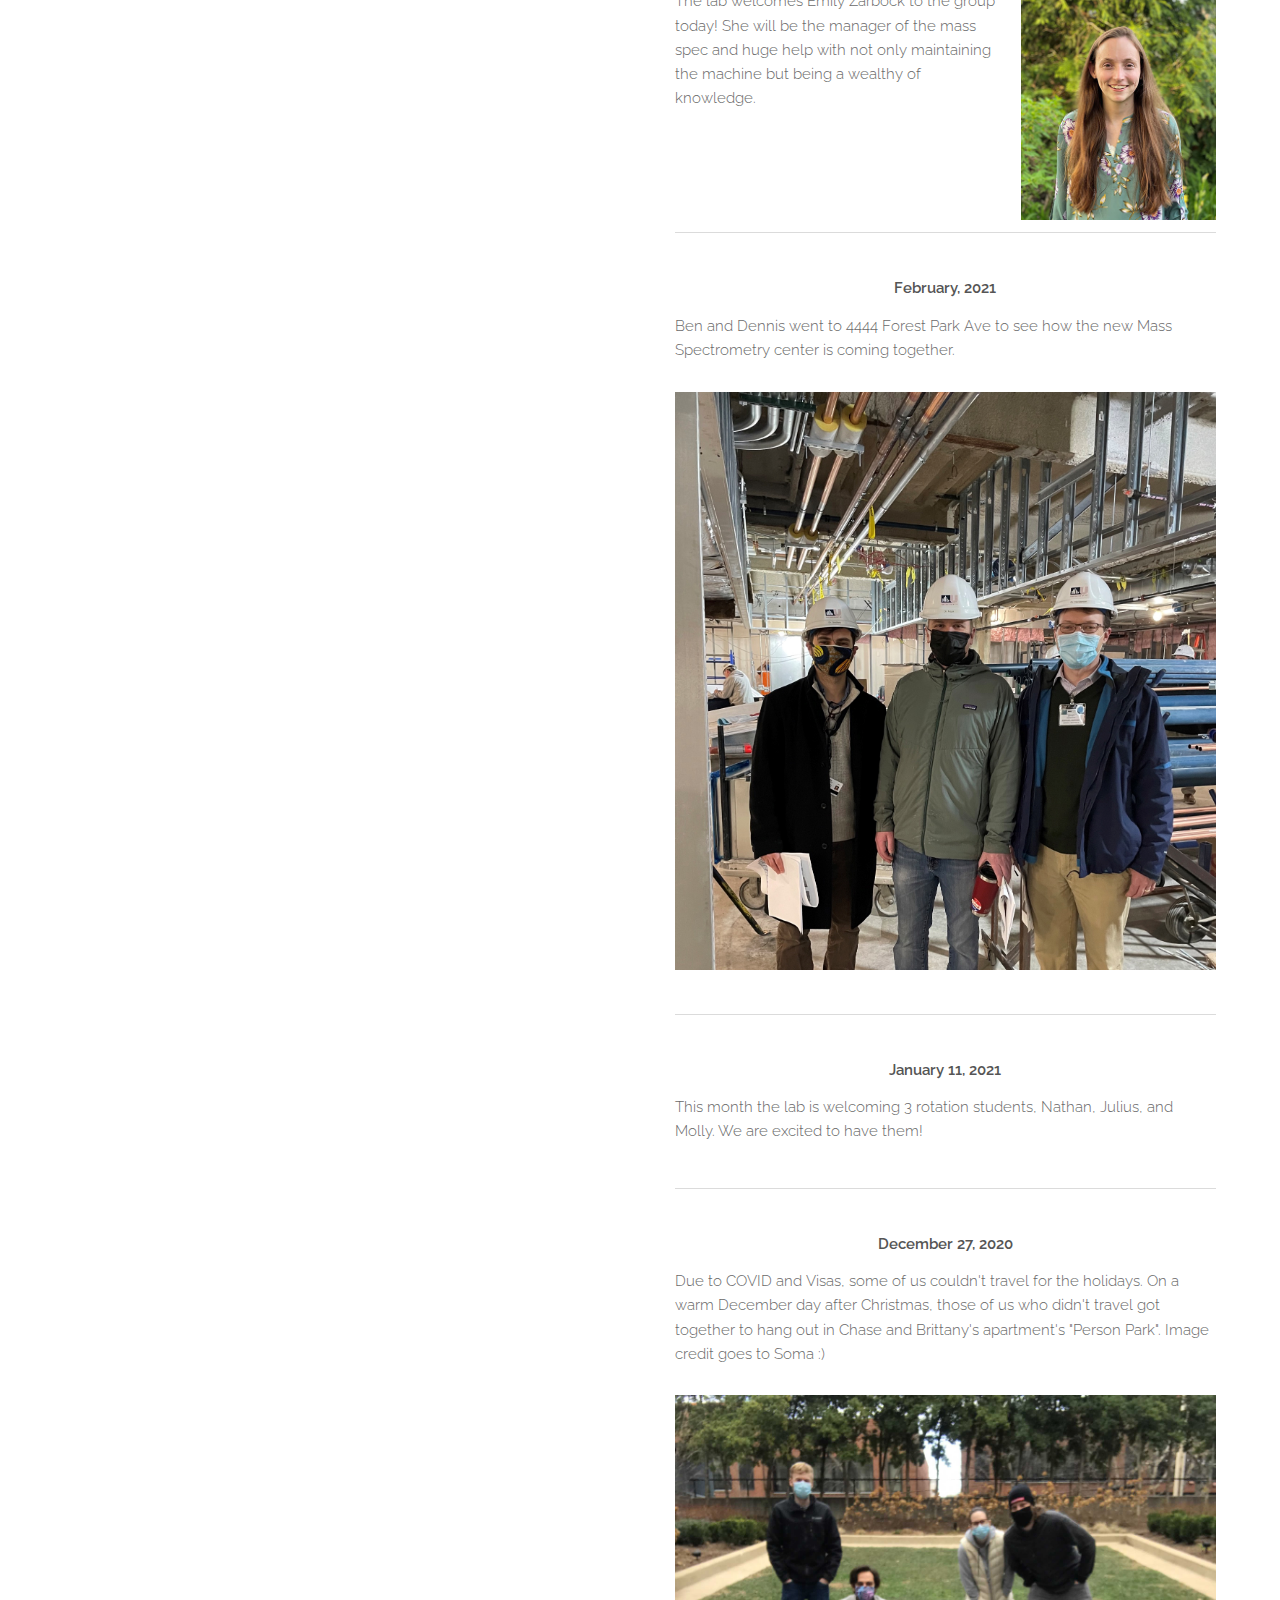
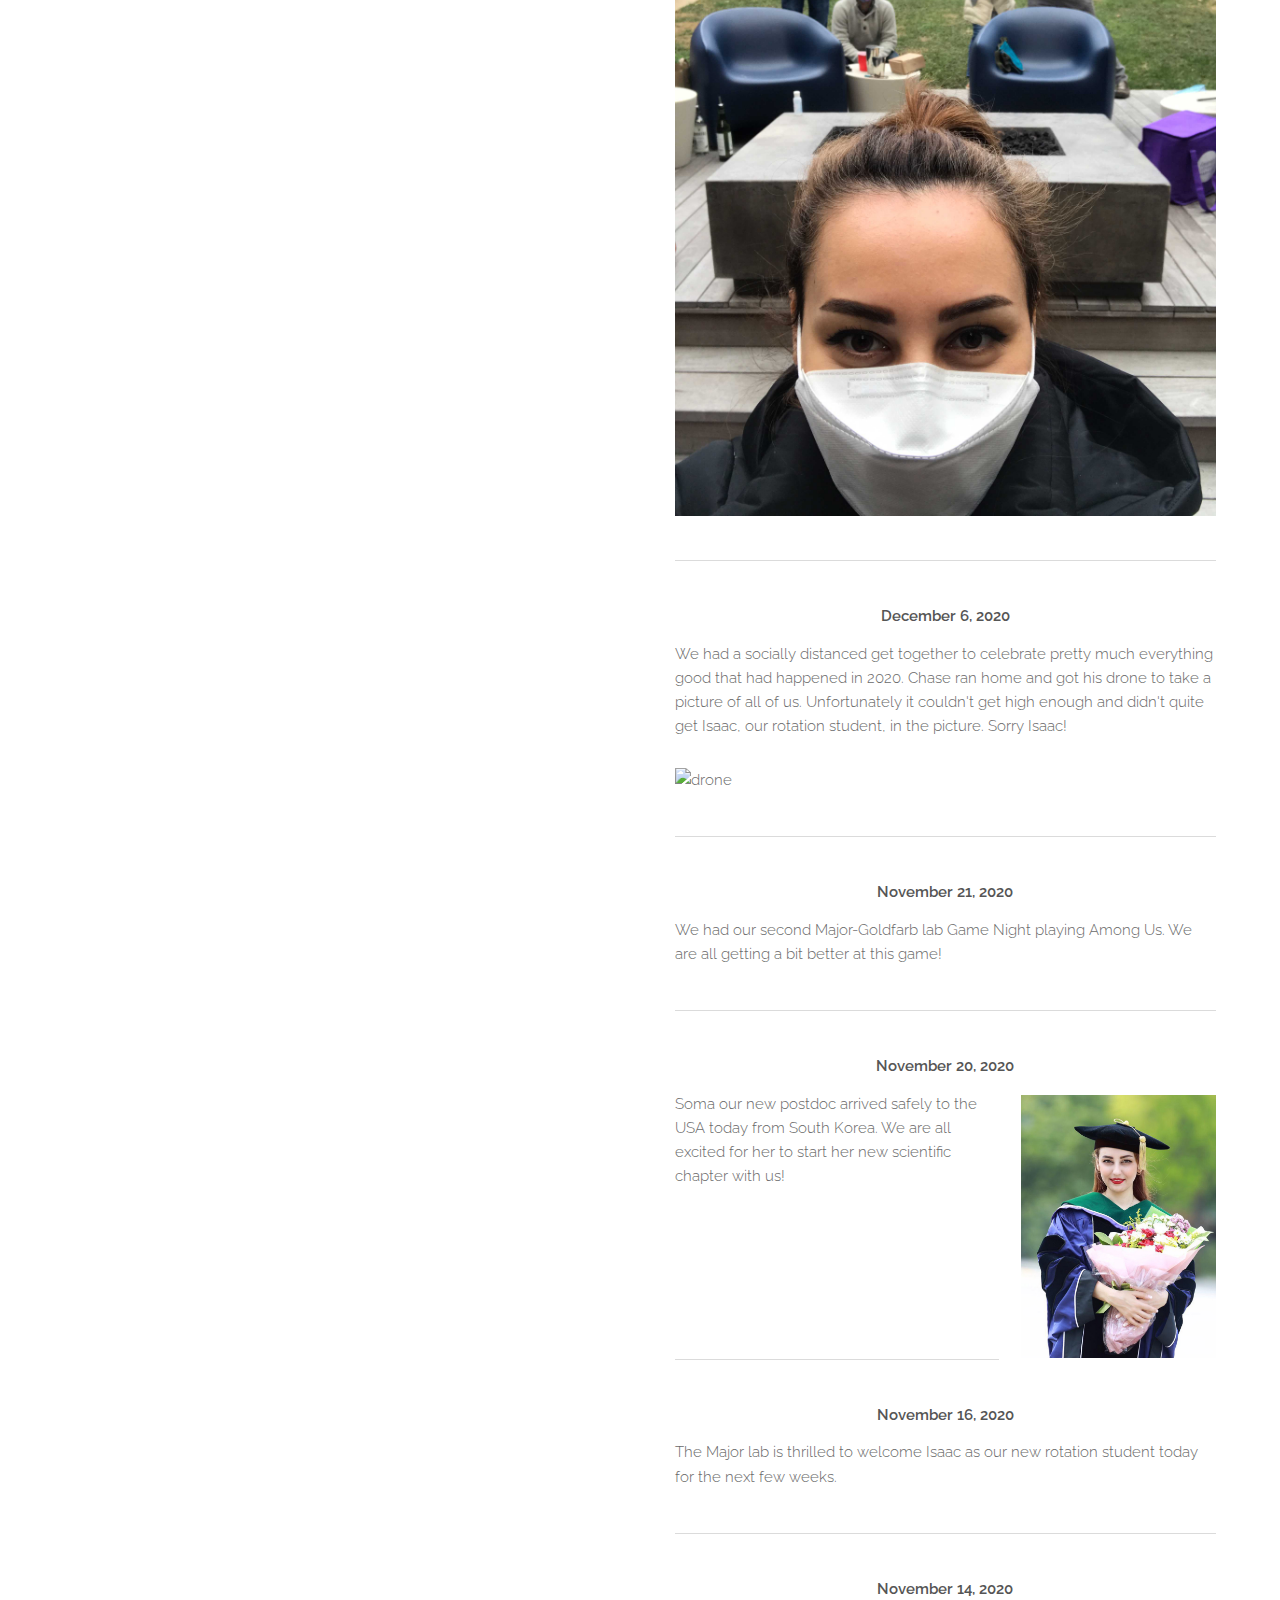
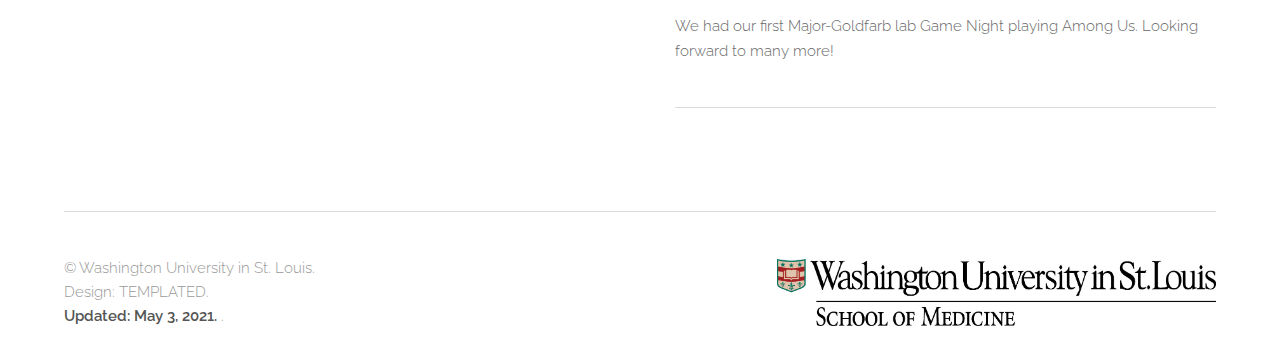
==== commit bebd2396: "added Major Lab Title, fixed ppl" ====
--- a/index.html
+++ b/index.html
@@ -6,8 +6,10 @@
 -->
 <html>
 	<head>
-		<title>Theory by TEMPLATED</title>
+		<title>Major Lab</title>
 		<meta charset="utf-8" />
+		<meta name="keywords" content="washington university in saint louis, saint louis, mass spectrometry, wnt, NRF2, KEAP1, Major Lab, major lab, wash u, wustl, st. loius, cancer, head and neck cancer, squamous cell carcinoma, dark kinome, kinases, idg, IDG "/>
+		<meta name="description" content="The Major lab utilizes mass spectrometry and other biochemical and bioinformatic techniques to elucidate signal transduction within the KEAP1/NRF2 and WNT/B-Catenin pathways"/>
 		<meta name="viewport" content="width=device-width, initial-scale=1" />
 		<link rel="stylesheet" href="assets/css/main.css" />
 	</head>
@@ -130,21 +132,24 @@
 								<img src="images/people/pic04.jpg" alt="Person 1" />
 							</div>
 							<h3>Staff Scientist</h3>
-							<p>Brittany Bowman, PhD</p>
+							<p><a href="mailto:b.bowman@wustl.edu">Brittany Bowman, PhD </a>
+								<br> Team Everything.</p>
 						</div>
 						<div class="box person">
 							<div class="image round">
 								<img src="images/people/pic08.jpg" alt="Person 1" />
 							</div>
 							<h3>Staff Scientist</h3>
-							<p>Chase Weidmann, PhD</p>
+							<p><a href="mailto:chasew@wustl.edu">Chase Weidmann, PhD </a>
+								<br> Team RNA.</p>
 						</div>
 						<div class="box person">
 							<div class="image round">
 								<img src="images/people/pic09.jpg" alt="Person 1" />
 							</div>
 							<h3>Graduate Student</h3>
-							<p>Megan Agajanian</p>
+							<p><a href="mailto:m.agajanian@wustl.edu">Megan Agajanian </a>
+							 <br>Team WNT.</p>
 						</div>
 						<div class="box person">
 							<div class="image round">
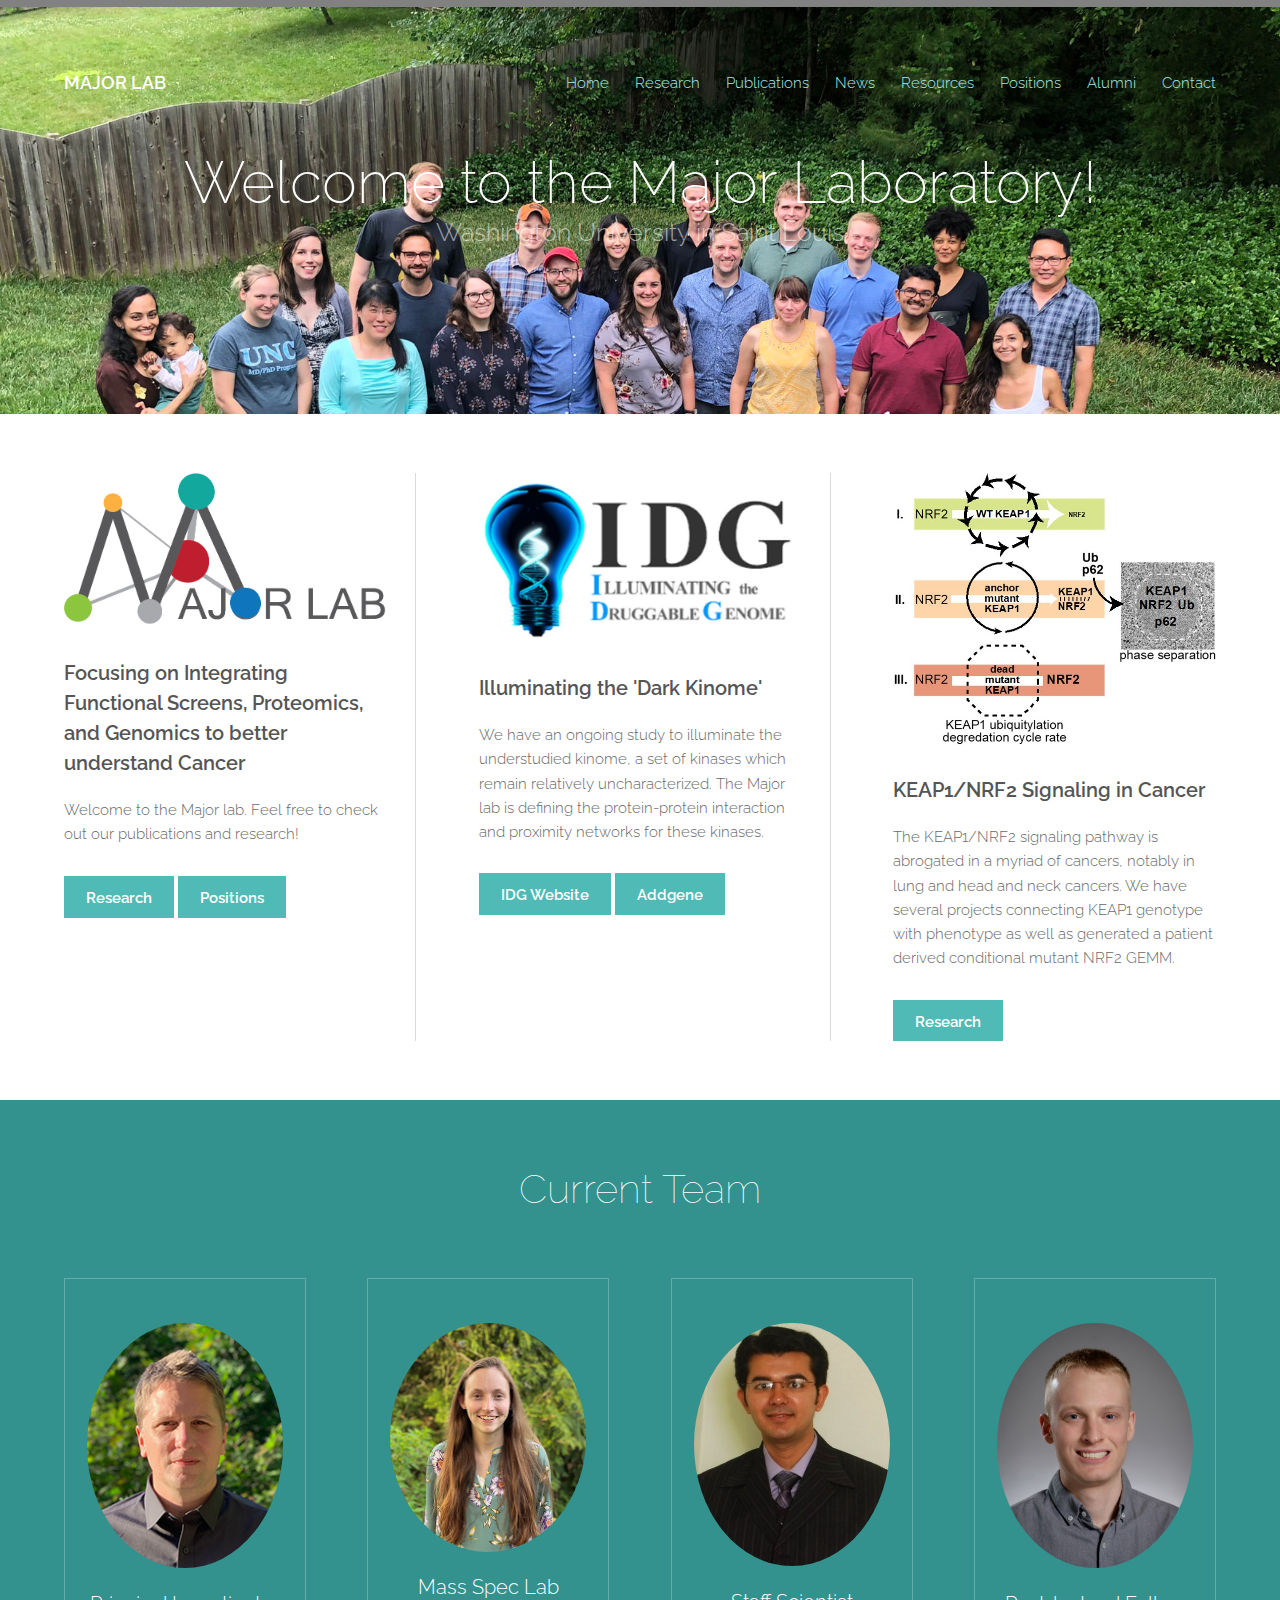
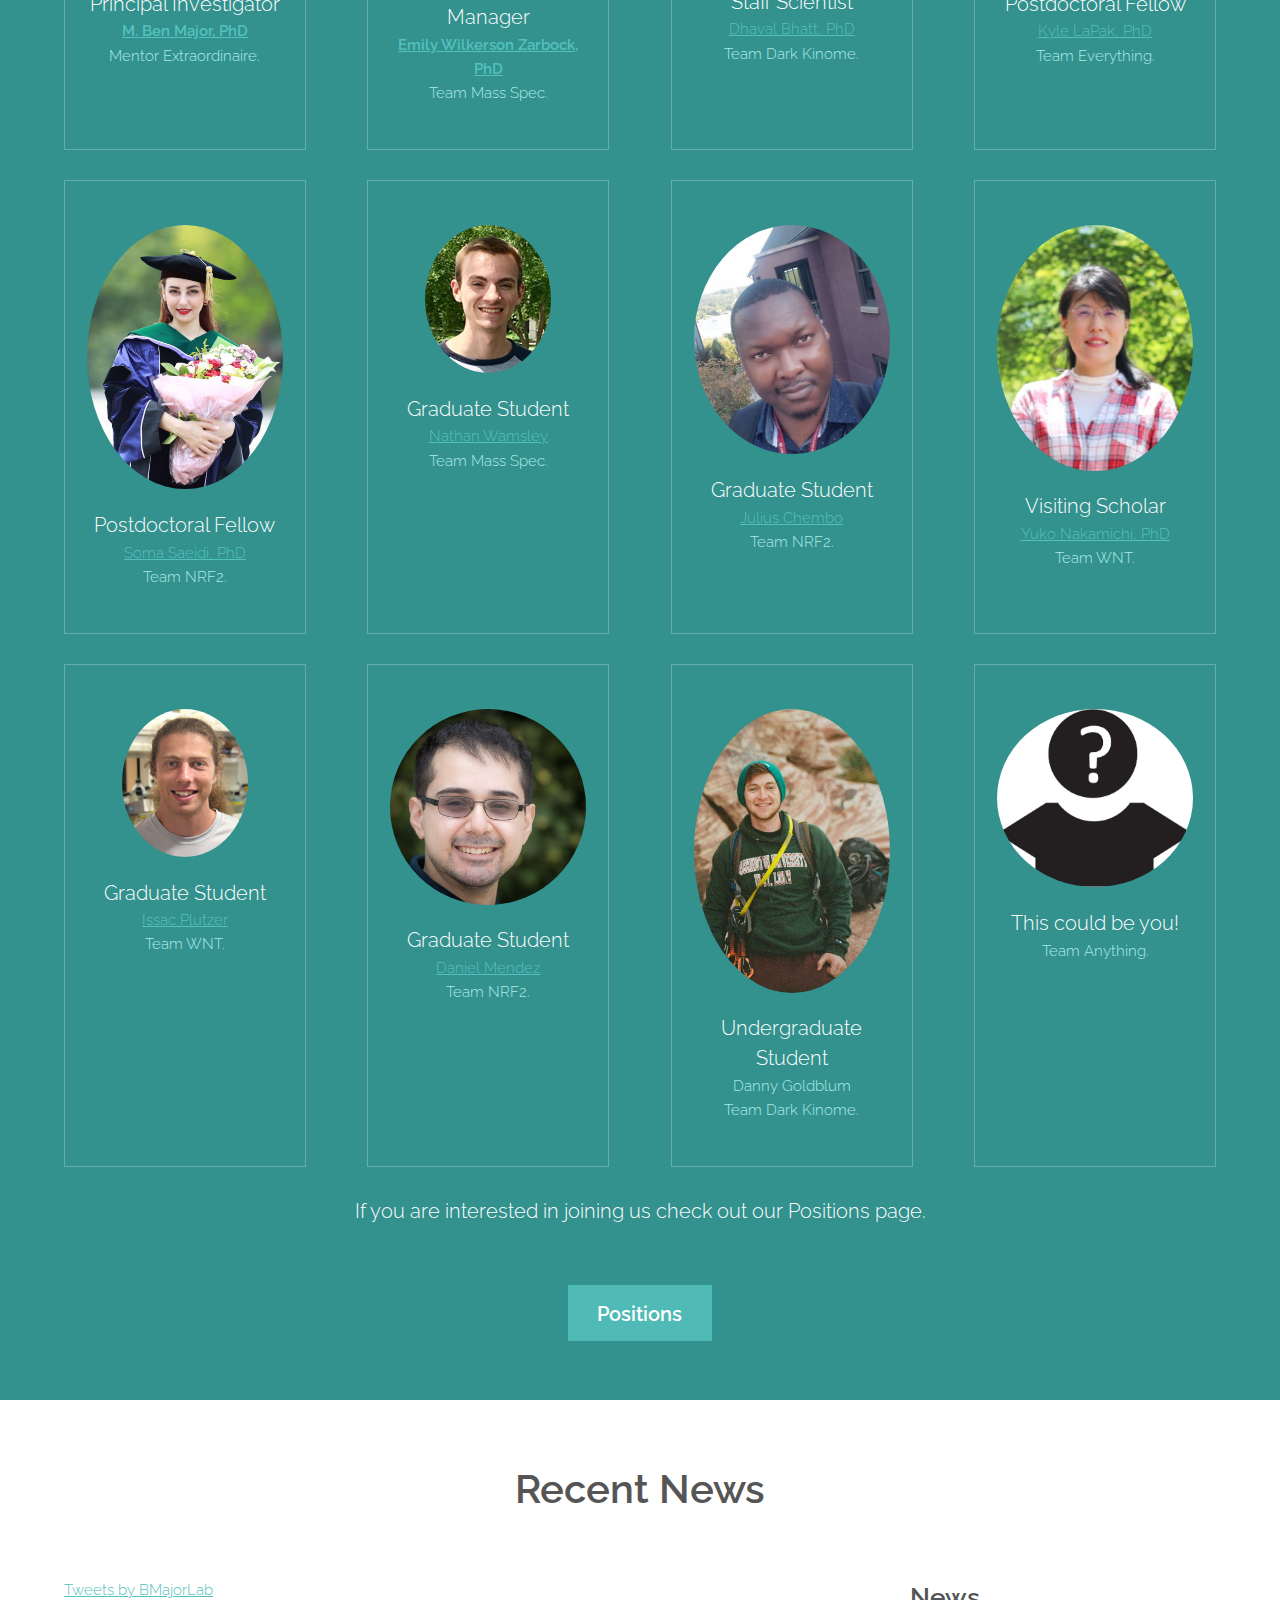
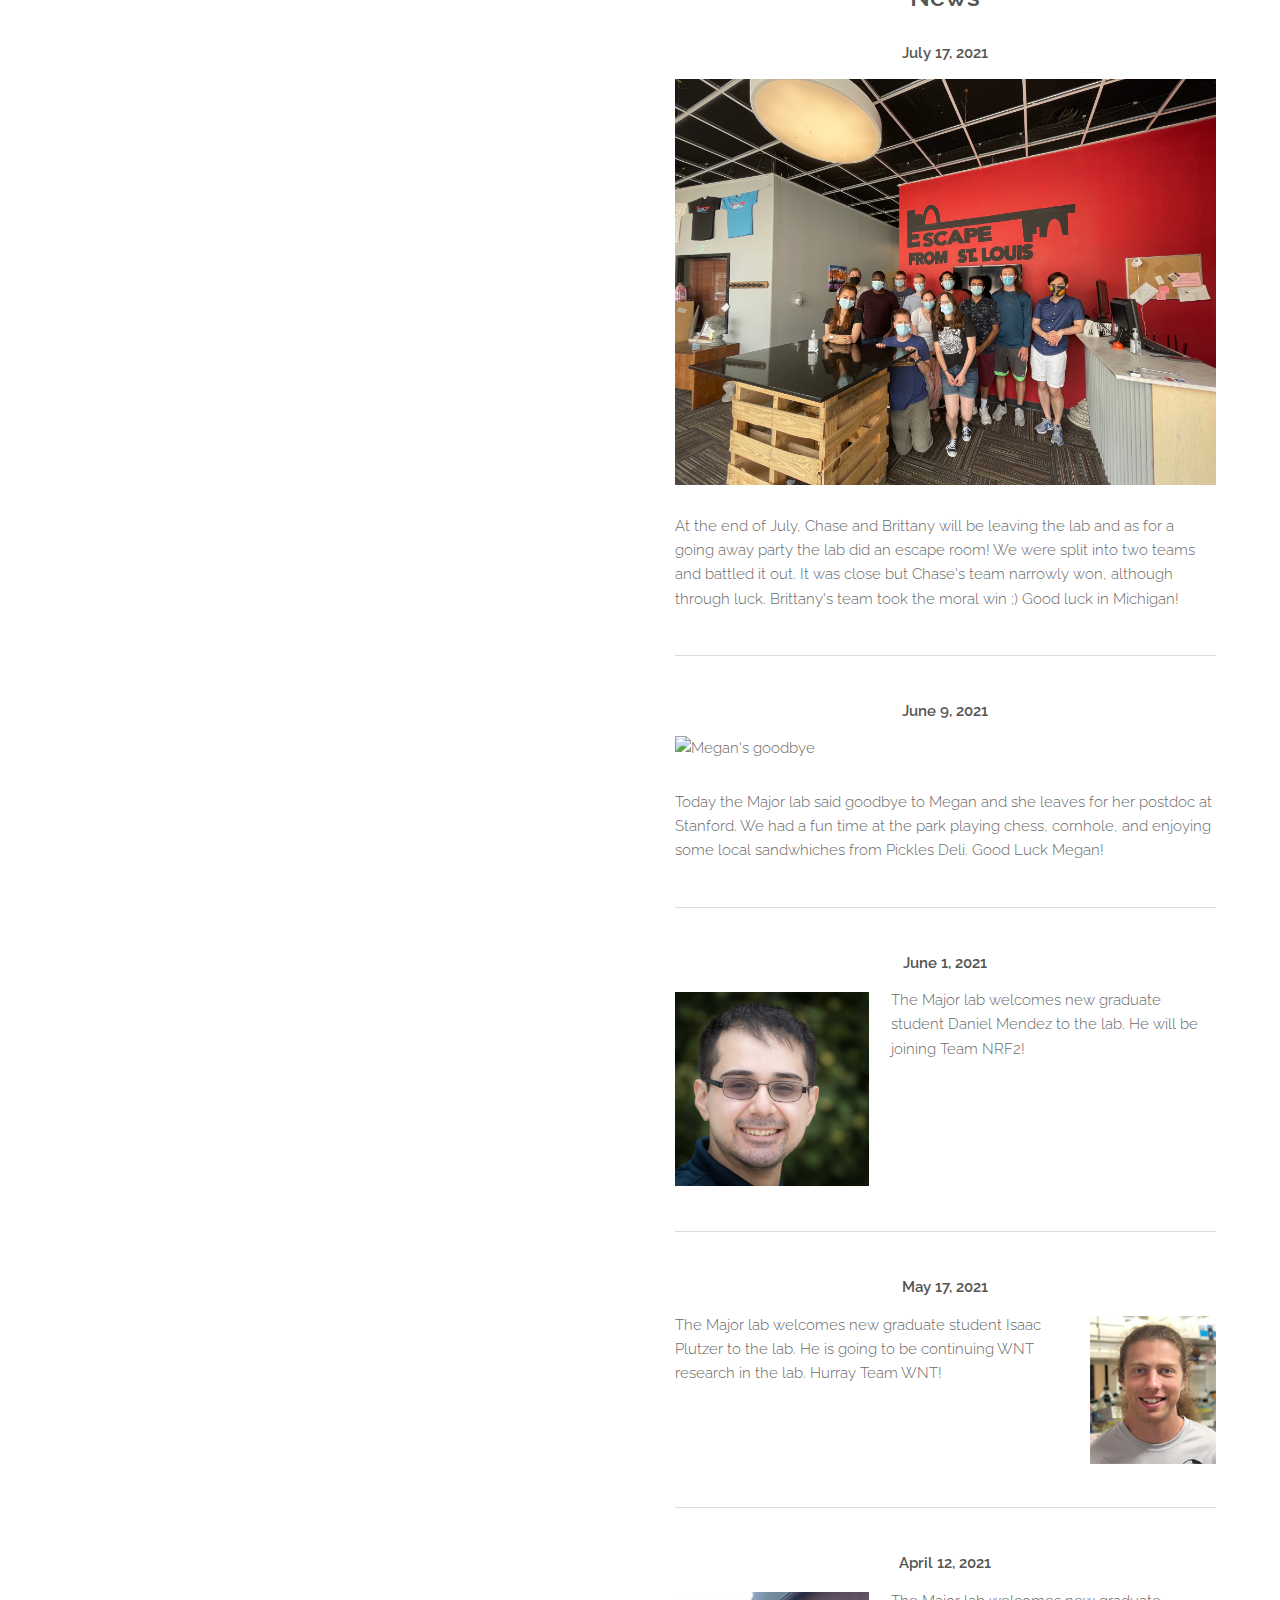
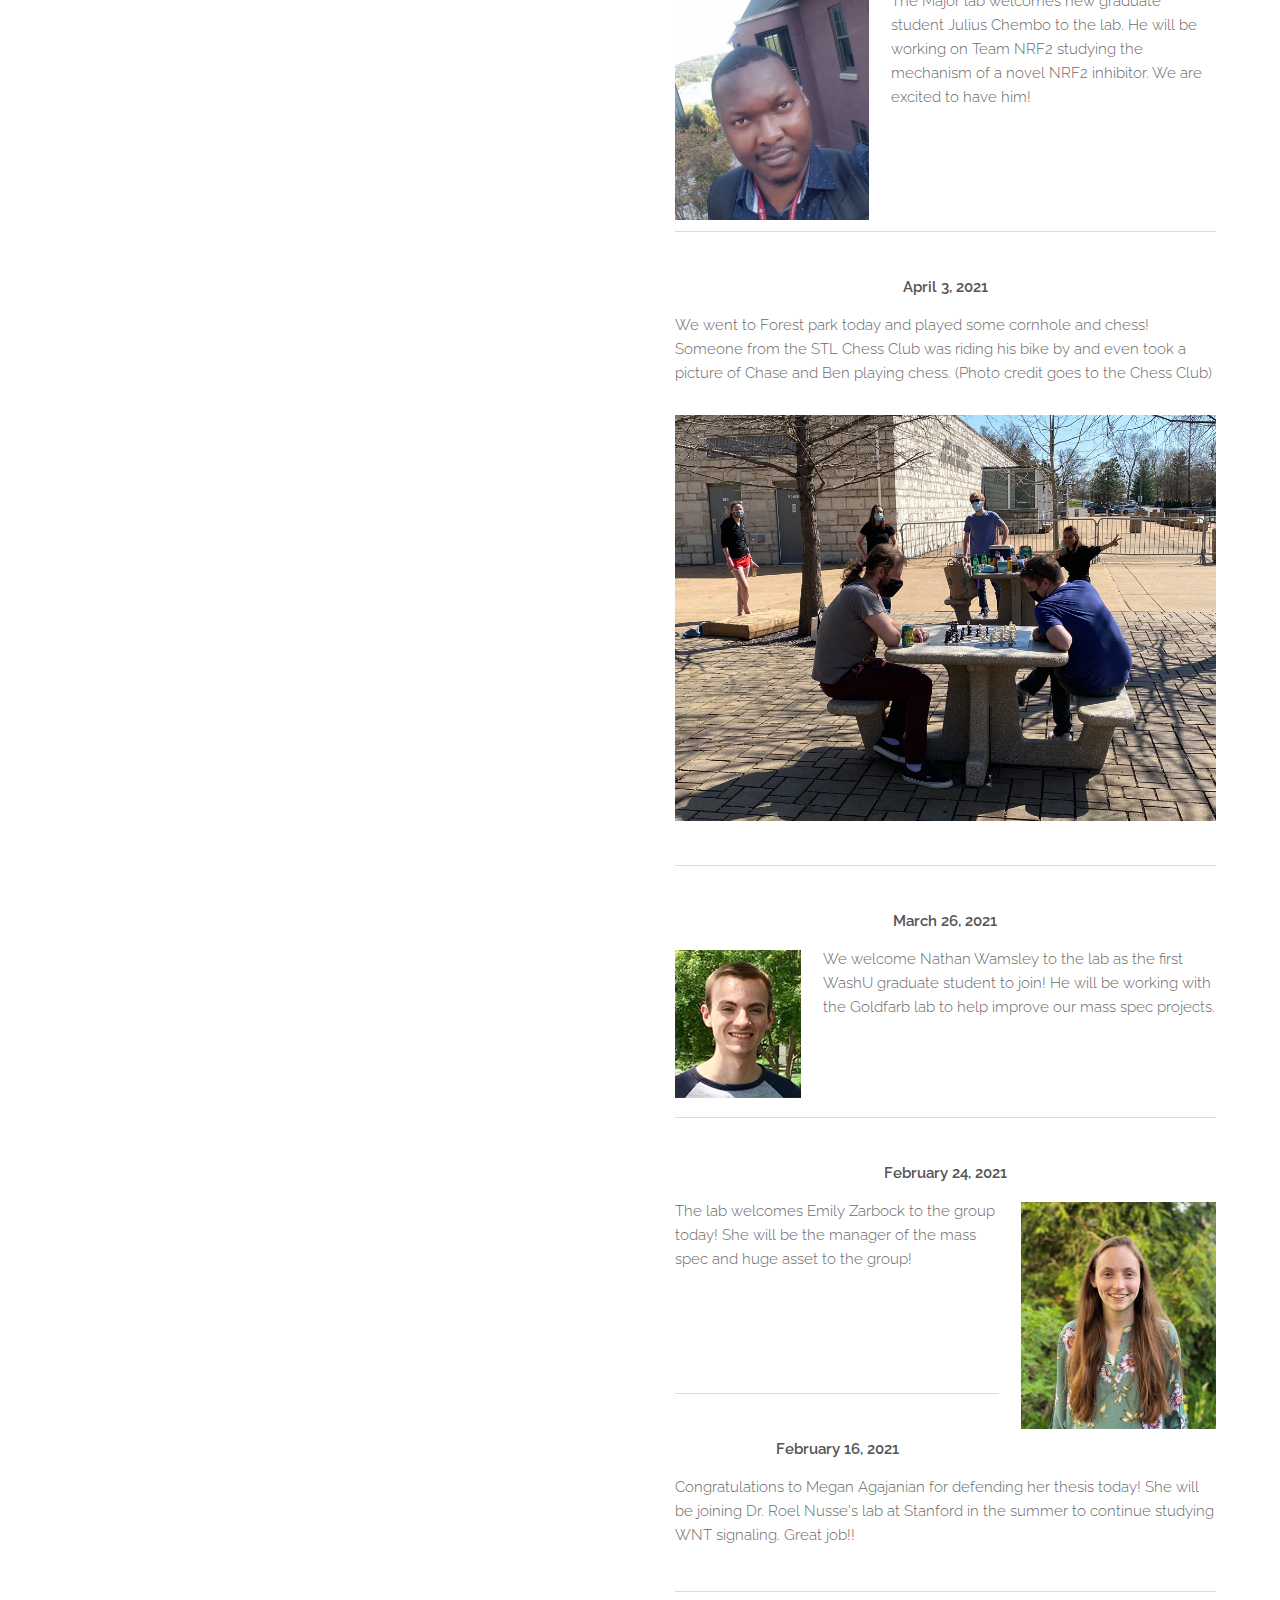
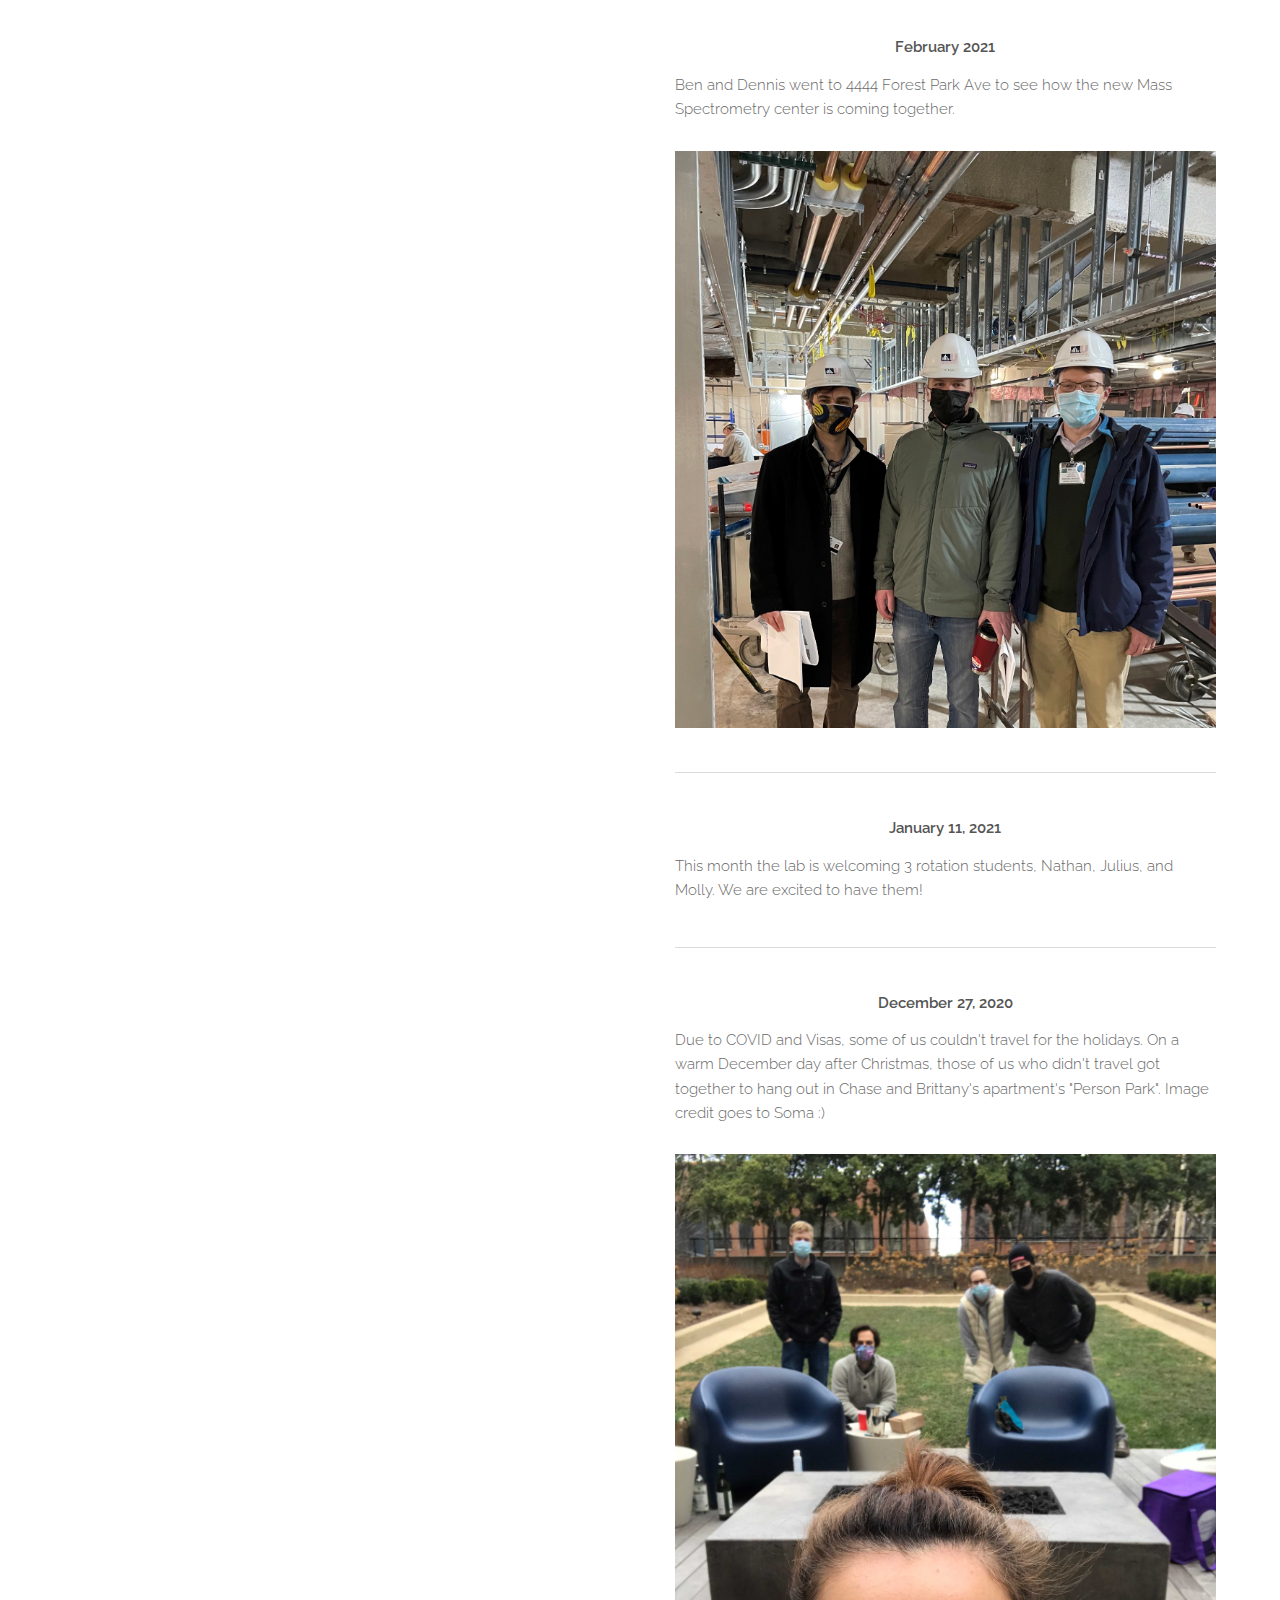
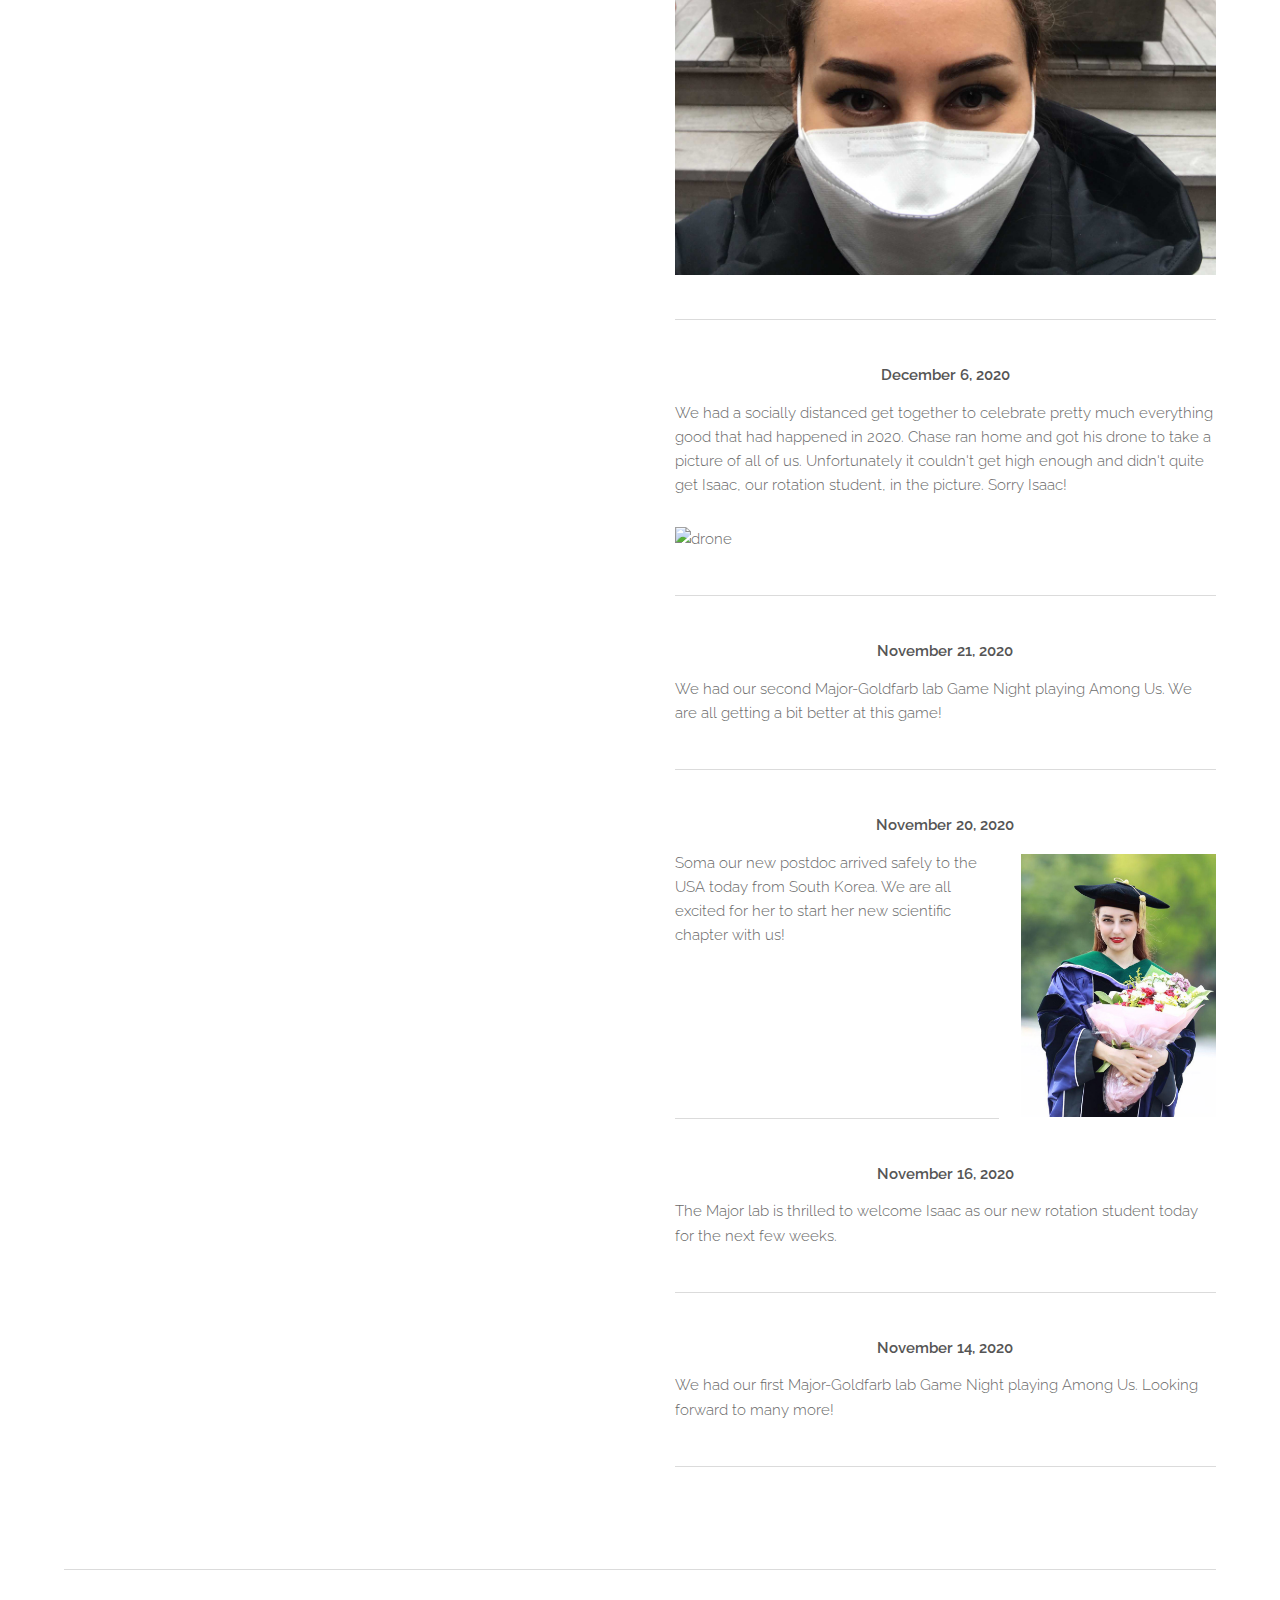
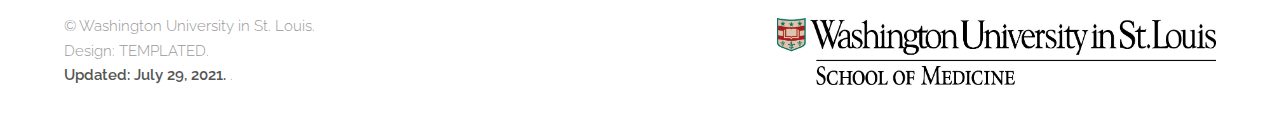
==== commit 184125e5: "updated index, alumni, news, and publications. Added images." ====
--- a/index.html
+++ b/index.html
@@ -12,6 +12,7 @@
 		<meta name="description" content="The Major lab utilizes mass spectrometry and other biochemical and bioinformatic techniques to elucidate signal transduction within the KEAP1/NRF2 and WNT/B-Catenin pathways"/>
 		<meta name="viewport" content="width=device-width, initial-scale=1" />
 		<link rel="stylesheet" href="assets/css/main.css" />
+		<link rel="shortcut icon" type="image/x-icon" href="images/logos/wu_icon.jpg"/>
 	</head>
 
 		<!-- Header -->
@@ -129,31 +130,31 @@
 					<div class="flex flex-4">
 						<div class="box person">
 							<div class="image round">
-								<img src="images/people/pic04.jpg" alt="Person 1" />
-							</div>
-							<h3>Staff Scientist</h3>
-							<p><a href="mailto:b.bowman@wustl.edu">Brittany Bowman, PhD </a>
-								<br> Team Everything.</p>
-						</div>
-						<div class="box person">
-							<div class="image round">
-								<img src="images/people/pic08.jpg" alt="Person 1" />
-							</div>
-							<h3>Staff Scientist</h3>
-							<p><a href="mailto:chasew@wustl.edu">Chase Weidmann, PhD </a>
-								<br> Team RNA.</p>
-						</div>
-						<div class="box person">
-							<div class="image round">
-								<img src="images/people/pic09.jpg" alt="Person 1" />
+								<img src="images/people/soma.jpg" alt="Person 1" />
+							</div>
+							<h3>Postdoctoral Fellow</h3>
+							<p><a href="mailto:somas@wustl.edu">Soma Saeidi, PhD </a>
+								<br> Team NRF2.</p>
+						</div>
+						<div class="box person">
+							<div class="image round">
+								<img src="images/people/Wamsley_Nathan.png" alt="Person 2" />
 							</div>
 							<h3>Graduate Student</h3>
-							<p><a href="mailto:m.agajanian@wustl.edu">Megan Agajanian </a>
-							 <br>Team WNT.</p>
-						</div>
-						<div class="box person">
-							<div class="image round">
-								<img src="images/people/pic07.jpg" alt="Person 5" />
+							<p><a href="mailto:n.t.wamsley@wustl.edu">Nathan Wamsley </a>
+								<br> Team Mass Spec.</p>
+						</div>
+						<div class="box person">
+							<div class="image round">
+								<img src="images/people/picJulius.jpg" alt="Person 3" />
+							</div>
+							<h3>Graduate Student</h3>
+							<p><a href="mailto:julius@wustl.edu">Julius Chembo </a>
+							 <br>Team NRF2.</p>
+						</div>
+						<div class="box person">
+							<div class="image round">
+								<img src="images/people/pic07.jpg" alt="Person 4" />
 							</div>
 							<h3>Visiting Scholar</h3>
 							<p><a href="mailto:yuko.nakamichi@mdu.ac.jp">Yuko Nakamichi, PhD </a>
@@ -162,67 +163,37 @@
 						<div class="flex flex-4">
 						<div class="box person">
 							<div class="image round">
-								<img src="images/people/soma.jpg" alt="Person 6" />
-							</div>
-							<h3>Postdoctoral Fellow</h3>
-							<p><a href="mailto:somas@wustl.edu">Soma Saeidi, PhD </a>
-								<br> Team NRF2.</p>
-						</div>
-						<div class="box person">
-							<div class="image round">
-								<img src="images/people/picUnknown.png" alt="Person 7" />
+								<img src="images/people/Plutzer_Isaac.png" alt="Person 1" />
 							</div>
 							<h3>Graduate Student</h3>
-							<p><a href="mailto:n.t.wamsley@wustl.edu">Nathan Wamsley </a>
-								<br> Team Mass Spec.</p>
-						</div>
-						<div class="box person">
-							<div class="image round">
-								<img src="images/people/picJulius.jpg" alt="Person 8" />
-							</div>
-							<h3>Graduate Student</h3>
-							<p><a href="mailto:c.julius@wustl.edu" >Julius Chembo </a>
-								<br> Team NRF2.</p>
+							<p><a href="mailto:somas@wustl.edu">Issac Plutzer </a>
+								<br> Team WNT.</p>
 						</div>
 							<div class="box person">
 								<div class="image round">
-									<img src="images/people/danny.jpg" alt="Person 9" />
+									<img src="images/people/DanielM.jpg" alt="Person 2" />
+								</div>
+								<h3>Graduate Student</h3>
+								<p><a href="mailto:d.mendez@wustl.edu">Daniel Mendez </a>
+									<br> Team NRF2.</p>
+							</div>
+							<div class="box person">
+								<div class="image round">
+									<img src="images/people/danny.jpg" alt="Person 3" />
 								</div>
 								<h3>Undergraduate Student</h3>
 								<p>Danny Goldblum
 									<br> Team Dark Kinome.
 								</p>
 							</div>
-							<div class="flex flex-4">
 							<div class="box person">
 								<div class="image round">
-									<img src="images/people/pic12.jpg" alt="Person 10" />
+									<img src="images/people/pic12.jpg" alt="Person 4" />
 								</div>
 								<h3>This could be you!</h3>
 								<p>Team Anything.</p>
 							</div>
-							<div class="box person">
-								<div class="image round">
-									<img src="images/people/pic12.jpg" alt="Person 10" />
-								</div>
-								<h3>This could be you!</h3>
-								<p>Team Anything.</p>
-							</div>
-							<div class="box person">
-								<div class="image round">
-									<img src="images/people/pic12.jpg" alt="Person 10" />
-								</div>
-								<h3>This could be you!</h3>
-								<p>Team Anything.</p>
-							</div>
-								<div class="box person">
-									<div class="image round">
-										<img src="images/people/pic12.jpg" alt="Person 10" />
-									</div>
-									<h3>This could be you!</h3>
-									<p>Team Anything.</p>
-								</div>
-						</div>
+
 						<div class="inner">
 							<header class="align-center">
 								<h3> If you are interested in joining us check out our Positions page.</h3>
@@ -253,6 +224,45 @@
 						<article>
 							<h2 class="align-center"> <a href="news.html"><b>News</b></a></h2>
 
+							<h1 class="align-center"><b>July 17, 2021</b></h1>
+							<div class="image fit">
+								<img src="images/news/Escape2021.jpg" alt="Brittan's goodbye"/>
+							</div>
+							<p>At the end of July, Chase and Brittany will be leaving the lab and as for a going away party the lab did an escape room! We were split into two teams and battled it out.
+								It was close but Chase's team narrowly won, although through luck. Brittany's team took the moral win ;) Good luck in Michigan!</p>
+
+							<hr class="major" />
+
+							<h1 class="align-center"><b>June 9, 2021</b></h1>
+							<div class="image fit">
+								<img src="images/news/Park2021.jpg" alt="Megan's goodbye"/>
+							</div>
+							<p>Today the Major lab said goodbye to Megan and she leaves for her postdoc at Stanford. We had a fun time at the park playing chess, cornhole, and enjoying some local sandwhiches from Pickles Deli. Good Luck Megan! </p>
+
+							<hr class="major" />
+
+							<h1 class="align-center"><b>June 1, 2021</b></h1>
+							<div class="image left">
+								<img src="images/people/DanielM.jpg" alt="Isaac"/>
+							</div>
+							<p>The Major lab welcomes new graduate student Daniel Mendez to the lab. He will be joining Team NRF2!  </p>
+							<br>
+							<br>
+							<br>
+							<br>
+							<hr class="major" />
+
+
+							<h1 class="align-center"><b>May 17, 2021</b></h1>
+							<div class="image right">
+								<img src="images/people/Plutzer_Isaac.png" alt="Isaac"/>
+							</div>
+							<p>The Major lab welcomes new graduate student Isaac Plutzer to the lab. He is going to be continuing WNT research in the lab. Hurray Team WNT!  </p>
+							<br>
+							<br>
+
+							<hr class="major" />
+
 							<h1 class="align-center"><b>April 12, 2021</b></h1>
 							<div class="image left">
 								<img src="images/people/picJulius.jpg" alt="Julius"/>
@@ -260,7 +270,6 @@
 							<p>The Major lab welcomes new graduate student Julius Chembo to the lab. He will be working on Team NRF2 studying the mechanism of a novel NRF2 inhibitor. We are excited to have him! </p>
 							<br>
 							<br>
-
 							<hr class="major" />
 
 							<h1 class="align-center"><b>April 3, 2021</b></h1>
@@ -268,24 +277,33 @@
 							<div class="image fit">
 								<img src="images/news/Chess.jpg" alt="MS"/>
 							</div>
+
 							<hr class="major" />
 
 							<h1 class="align-center"><b>March 26, 2021</b></h1>
+							<div class="image left">
+								<img src="images/people/Wamsley_Nathan.png" alt="Nathan"/>
+							</div>
 							<p>We welcome Nathan Wamsley to the lab as the first WashU graduate student to join! He will be working with the Goldfarb lab to help improve our mass spec projects. </p>
-
+							<br>
 							<hr class="major" />
 
 							<h1 class="align-center"><b>February 24, 2021</b></h1>
 							<div class="image right">
-								<img src="images/people/EmilyZ.jpg" alt="MS"/>
-							</div>
-							<p>The lab welcomes Emily Zarbock to the group today! She will be the manager of the mass spec and huge help with not only maintaining the machine but being a wealthy of knowledge.
+								<img src="images/people/EmilyZ.jpg" alt="Emily"/>
+							</div>
+							<p>The lab welcomes Emily Zarbock to the group today! She will be the manager of the mass spec and huge asset to the group! </p>
+							<br>
+							<br>
+							<hr class="major" />
+
+							<h1 class="align-center"><b>February 16, 2021</b></h1>
+							<p>Congratulations to Megan Agajanian for defending her thesis today! She will be joining Dr. Roel Nusse's lab at Stanford in the summer to continue studying WNT signaling. Great job!!
 							</p>
-							<br>
-							<br>
-							<hr class="major" />
-
-							<h1 class="align-center"><b>February, 2021</b></h1>
+
+							<hr class="major" />
+
+							<h1 class="align-center"><b>February 2021</b></h1>
 							<p>  Ben and Dennis went to 4444 Forest Park Ave to see how the new Mass Spectrometry center is coming together. 	 </p>
 							<div class="image fit">
 								<img src="images/news/BDms.jpg" alt="MS"/>
@@ -346,7 +364,7 @@
 				<div class="copyright">
 					&copy; Washington University in St. Louis.
 					<br>Design: <a href="https://templated.co">TEMPLATED</a>.
-					<br> <b>Updated: May 3, 2021.</b> .
+					<br> <b>Updated: July 29, 2021.</b> .
 				</div>
 				<div class="image right">
 					<a href="https://medicine.wustl.edu/" target="_blank"> <img src="images/logos/wustl.jpg" alt="WUSTL" /></a>
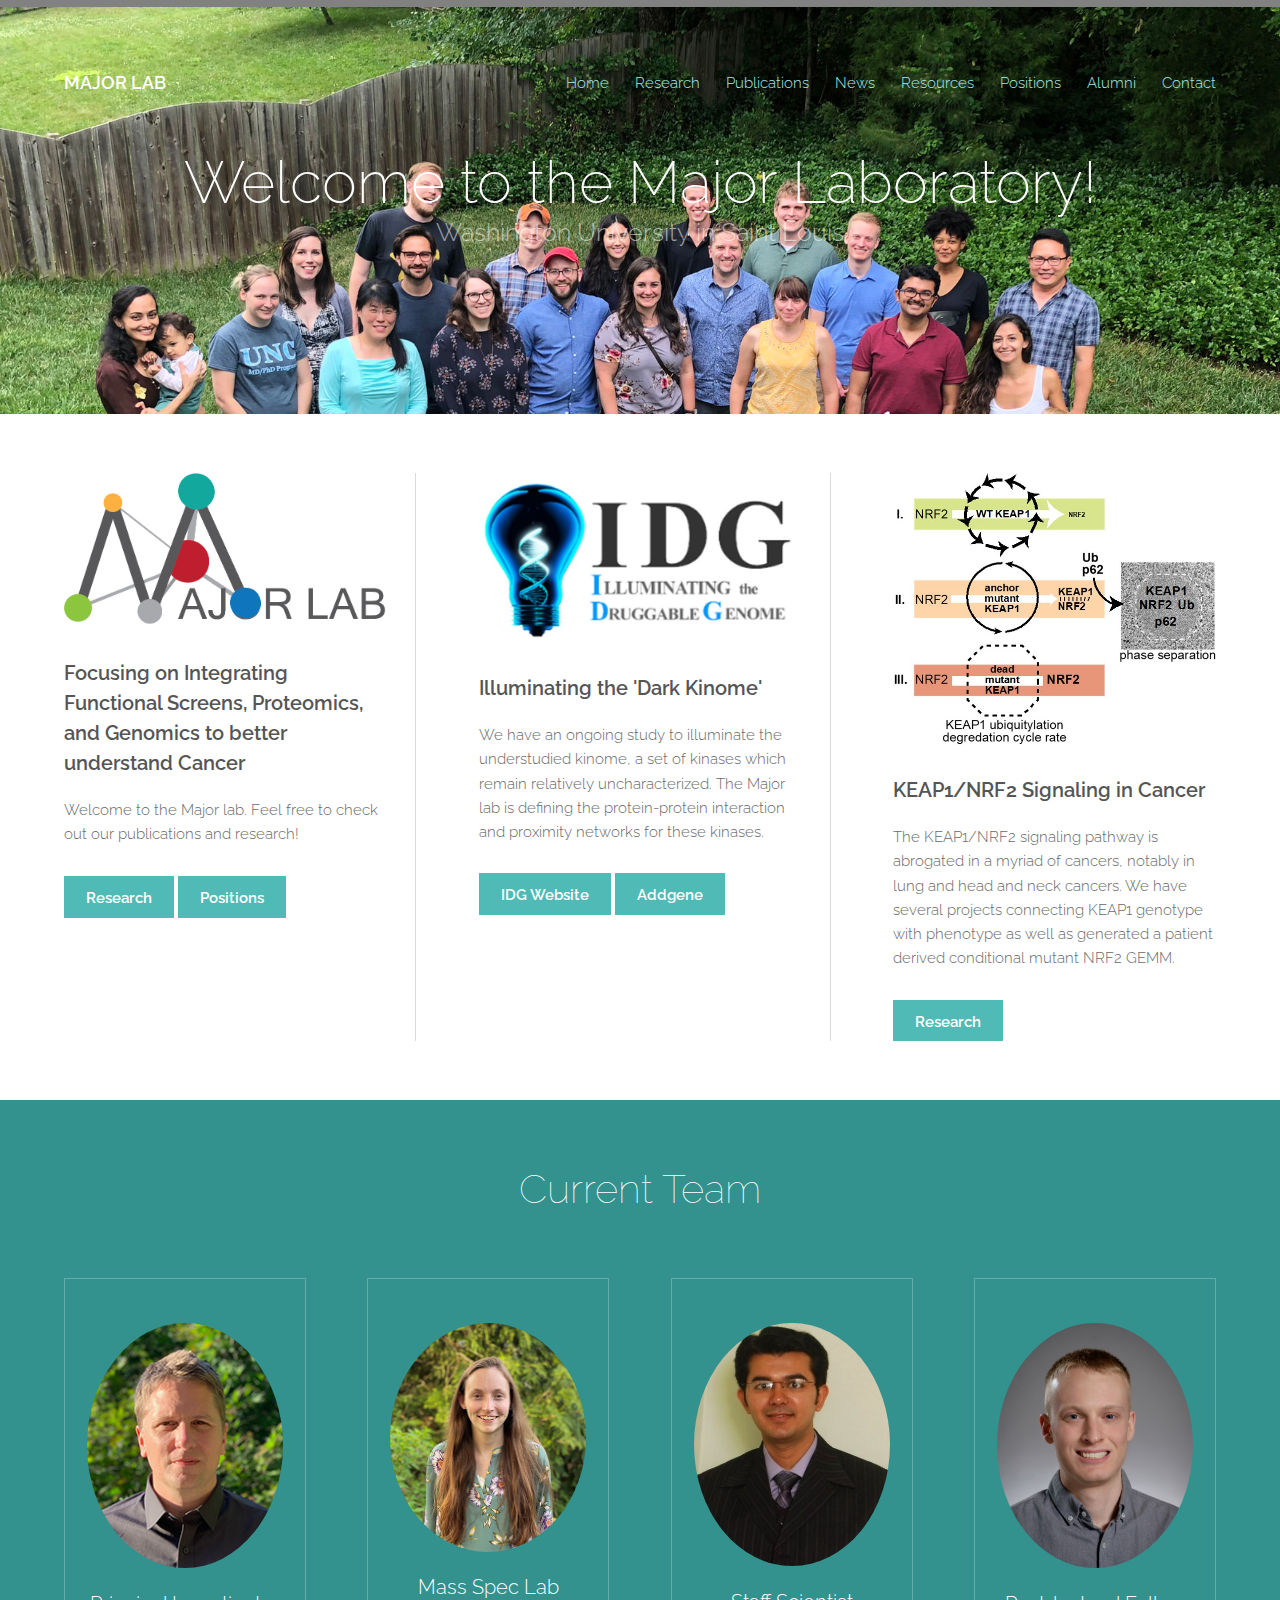
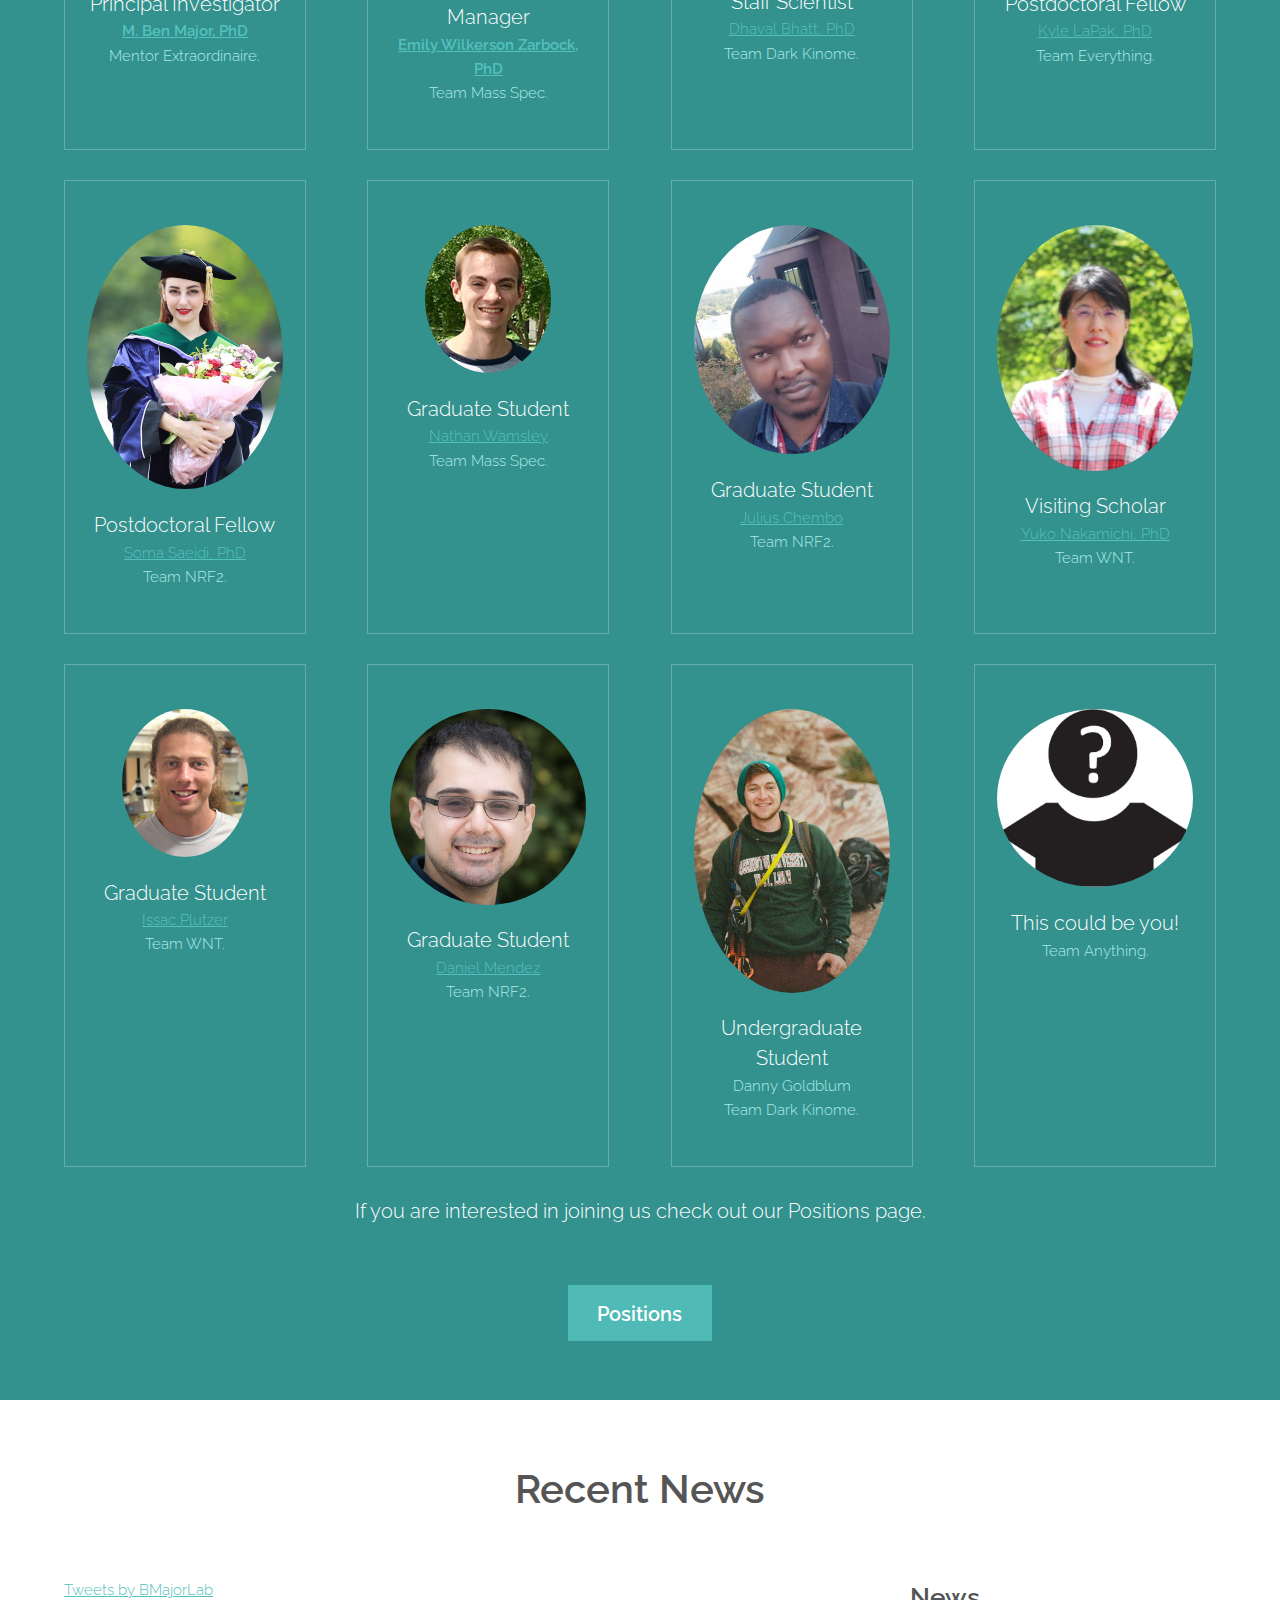
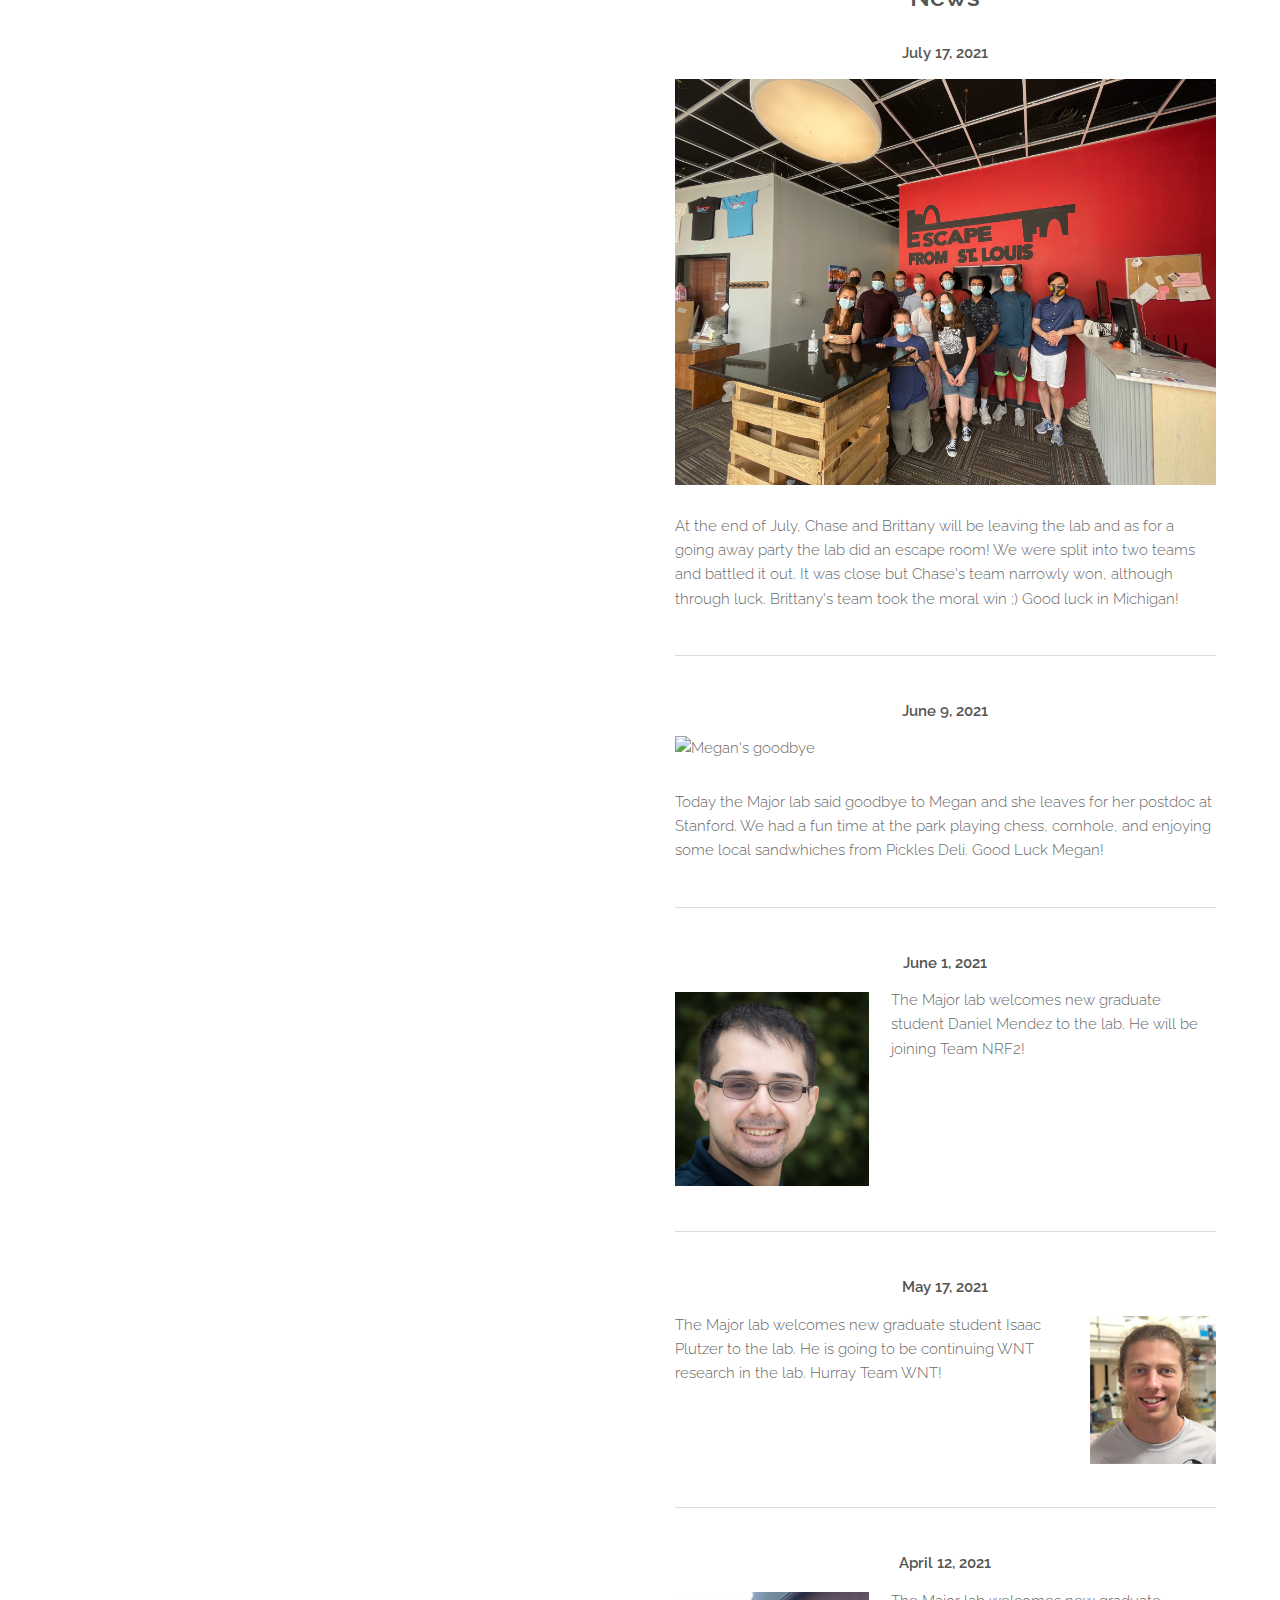
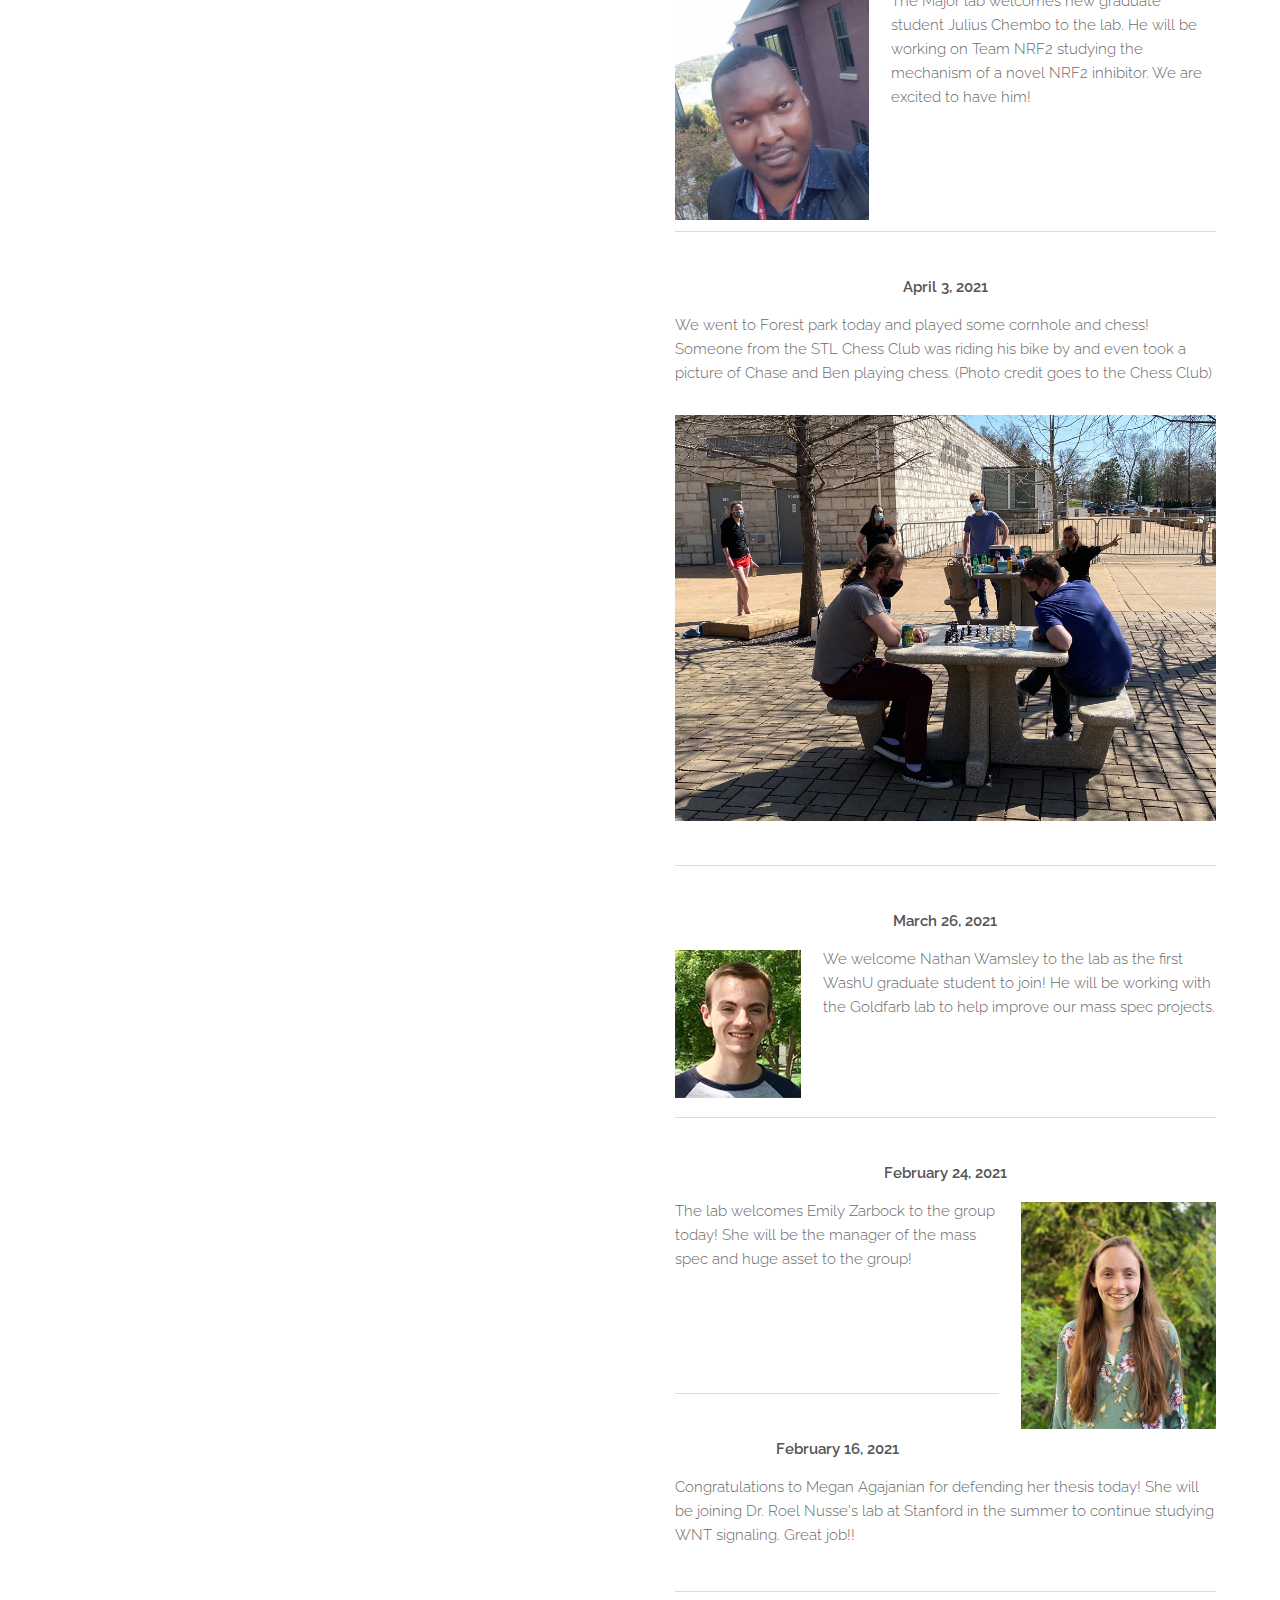
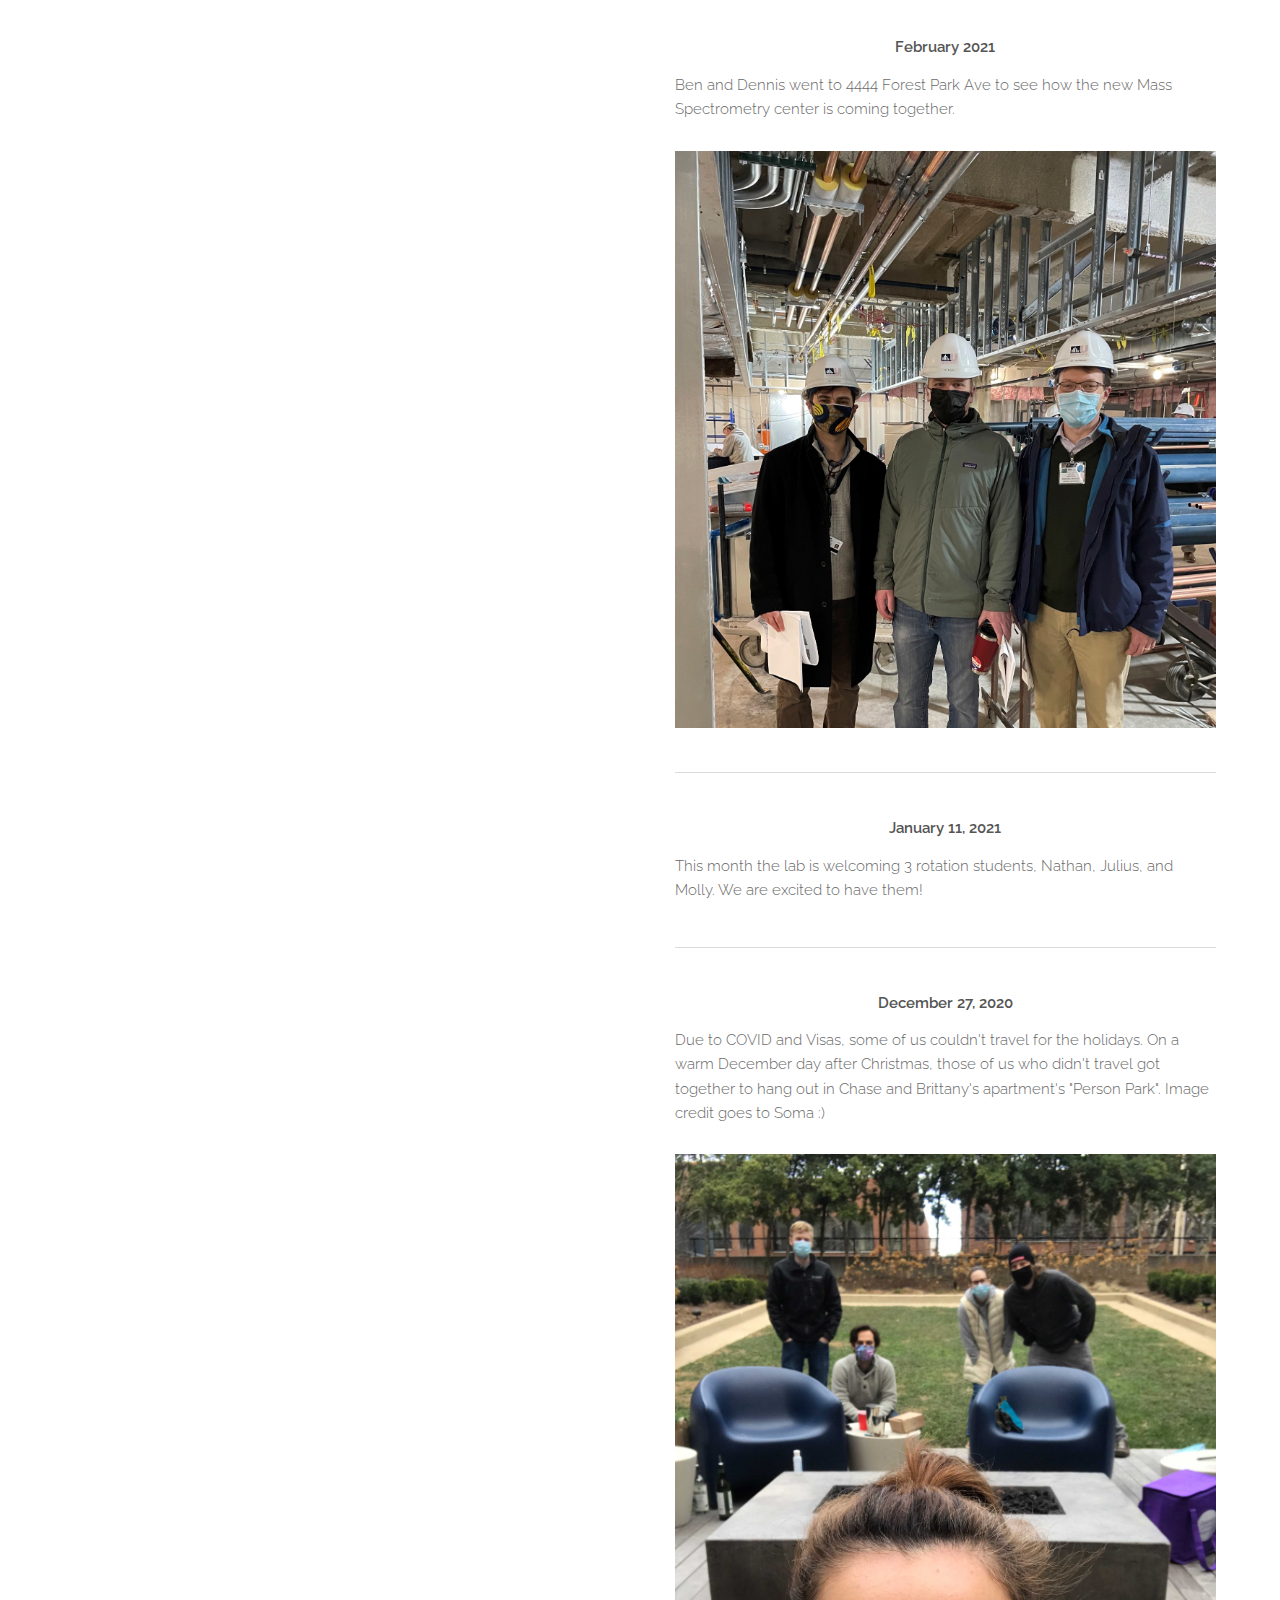
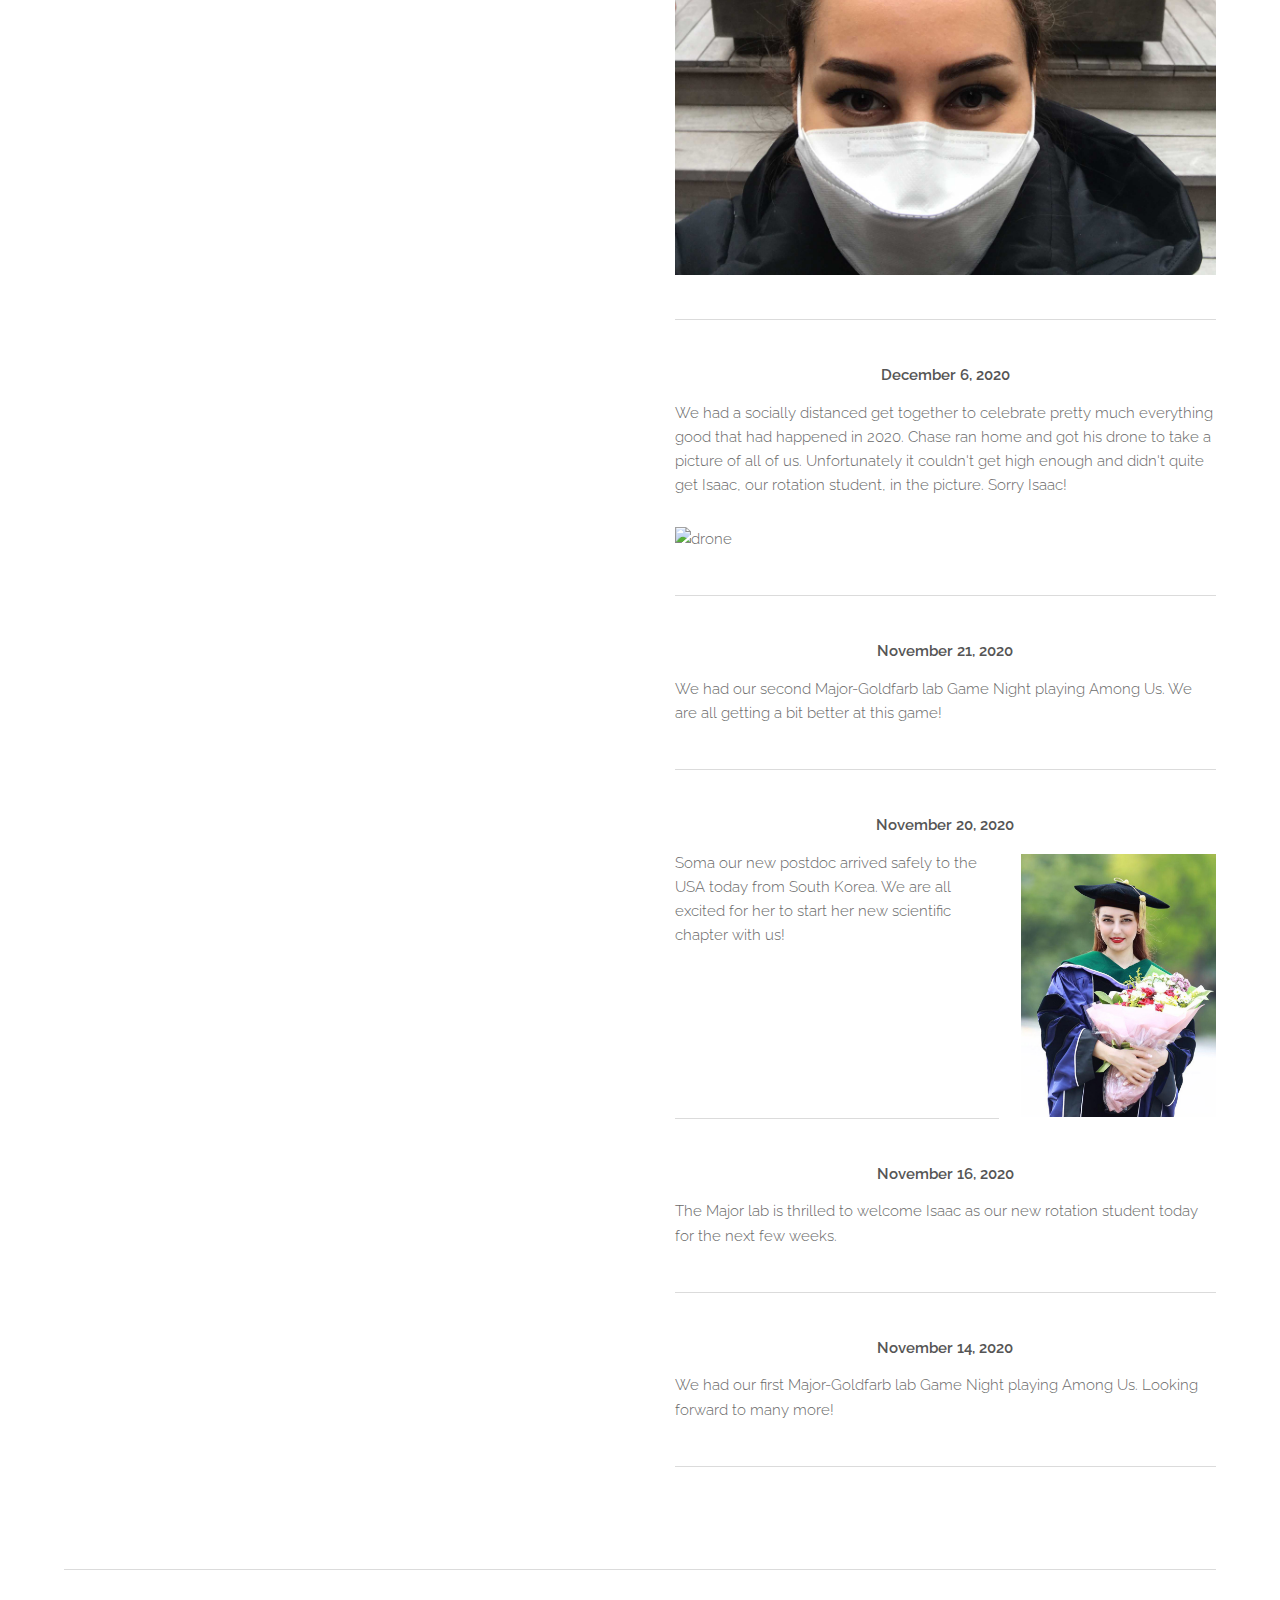
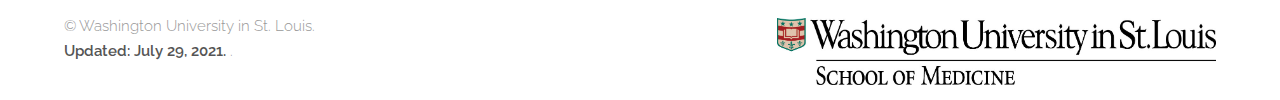
==== commit 2700826c: "updated all pages to remove templated link. updated publications and added 2022 papers" ====
--- a/index.html
+++ b/index.html
@@ -208,6 +208,7 @@
 						</div>
 					</div>
 				</div>
+				</div>
 			</section>
 
 		<!-- Three -->
@@ -363,7 +364,6 @@
 			<div class="flex flex-2">
 				<div class="copyright">
 					&copy; Washington University in St. Louis.
-					<br>Design: <a href="https://templated.co">TEMPLATED</a>.
 					<br> <b>Updated: July 29, 2021.</b> .
 				</div>
 				<div class="image right">
